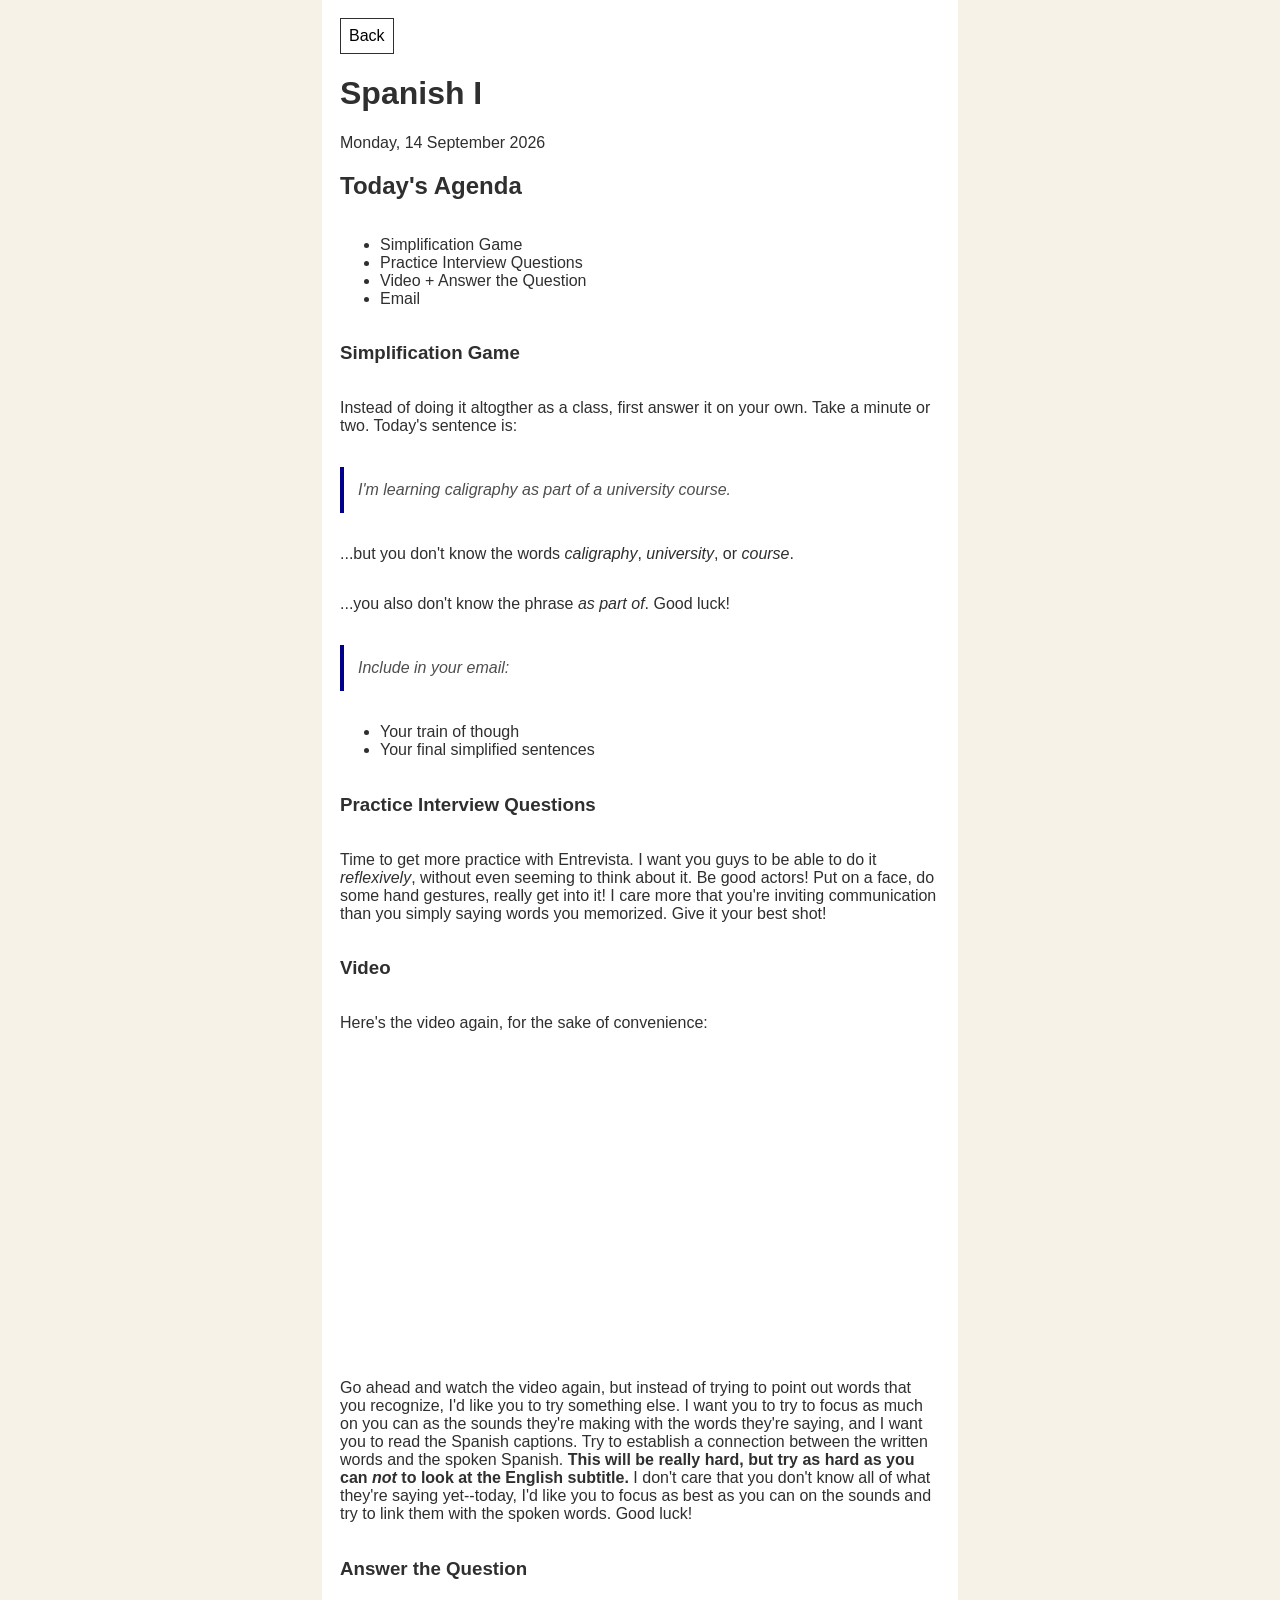
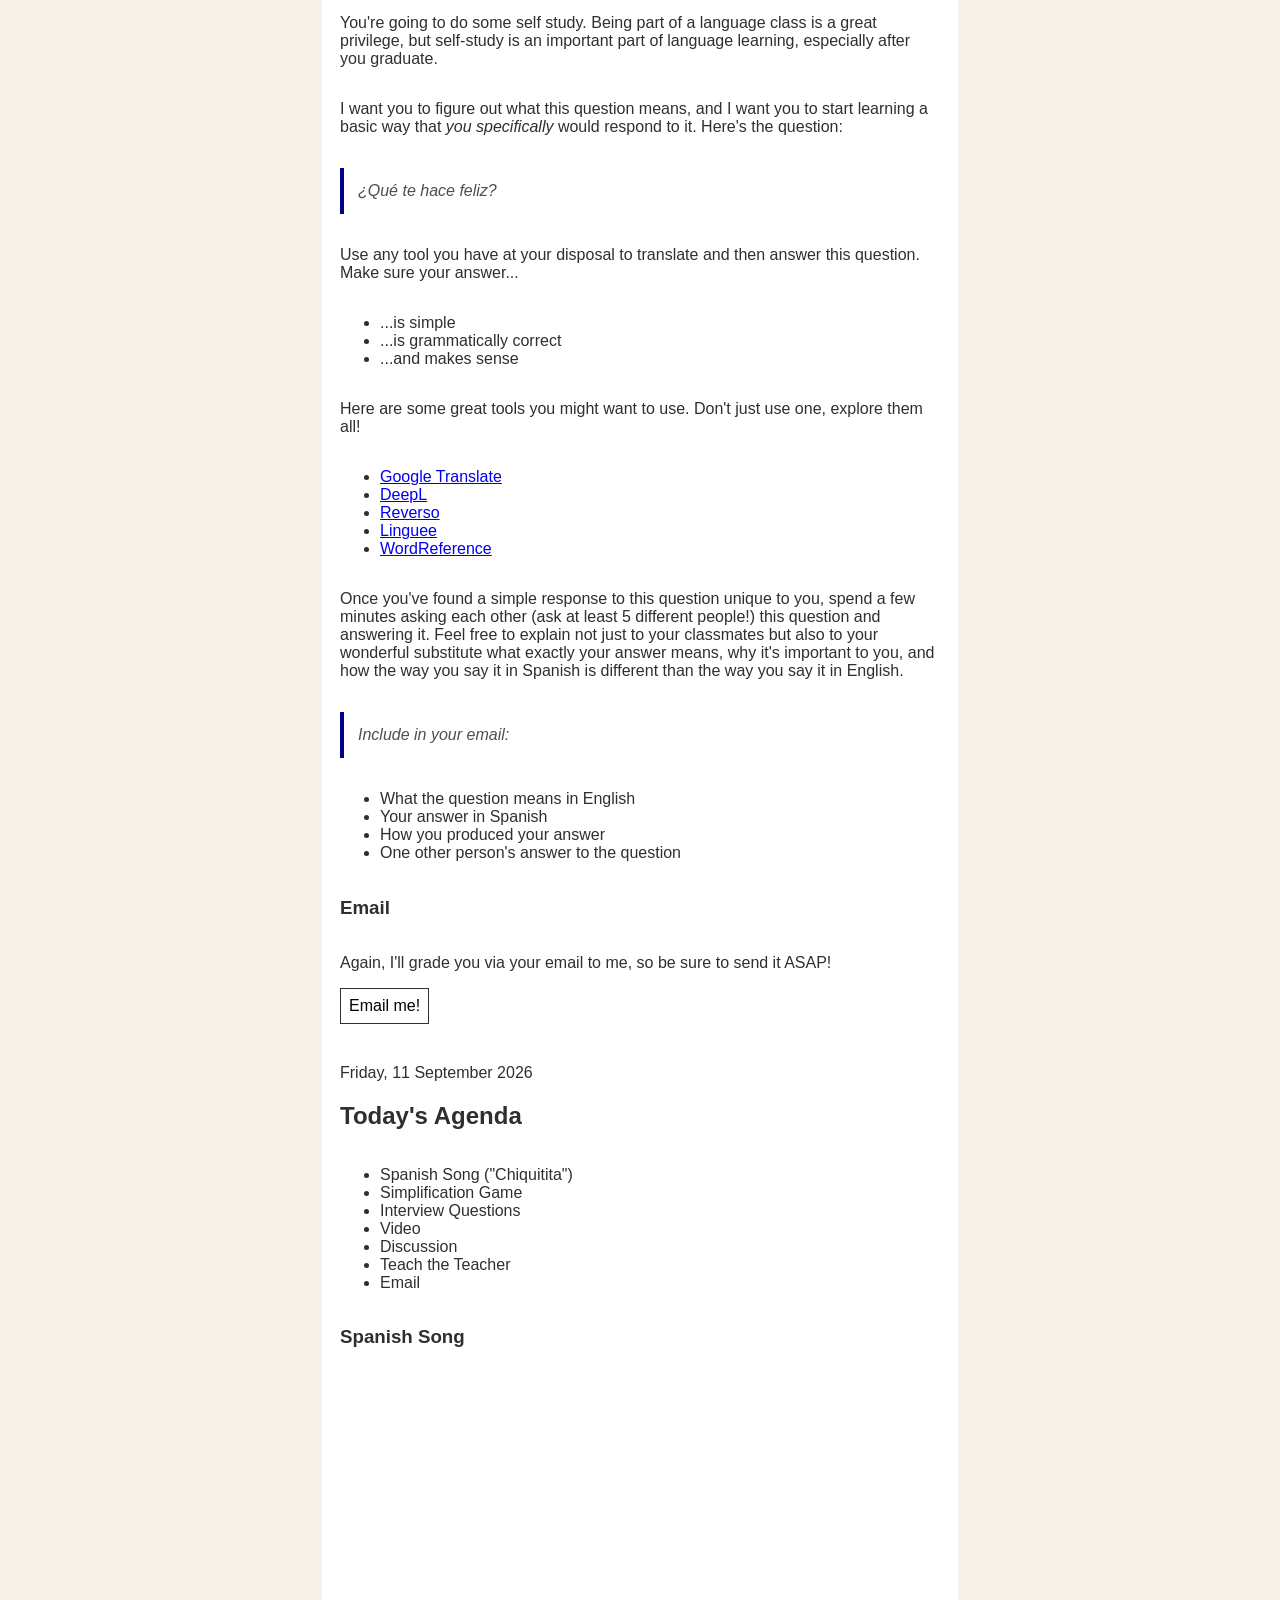
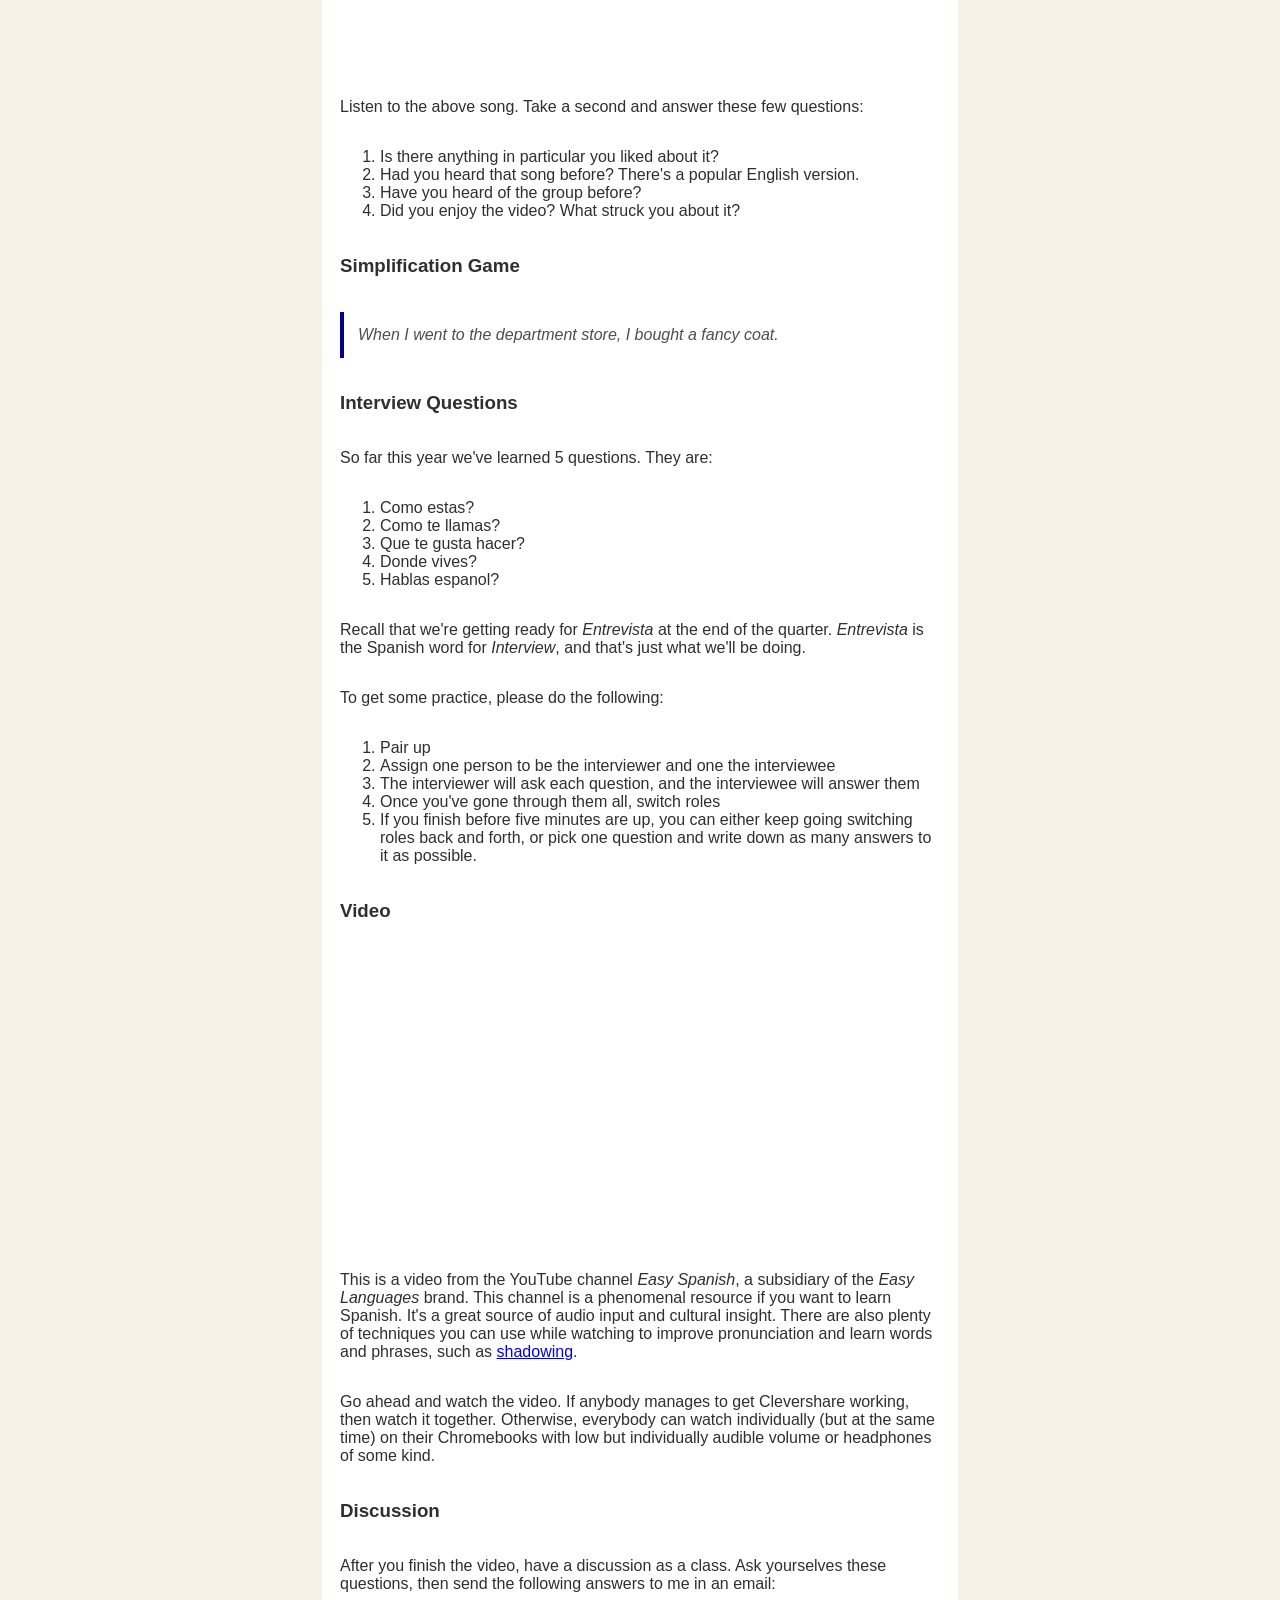
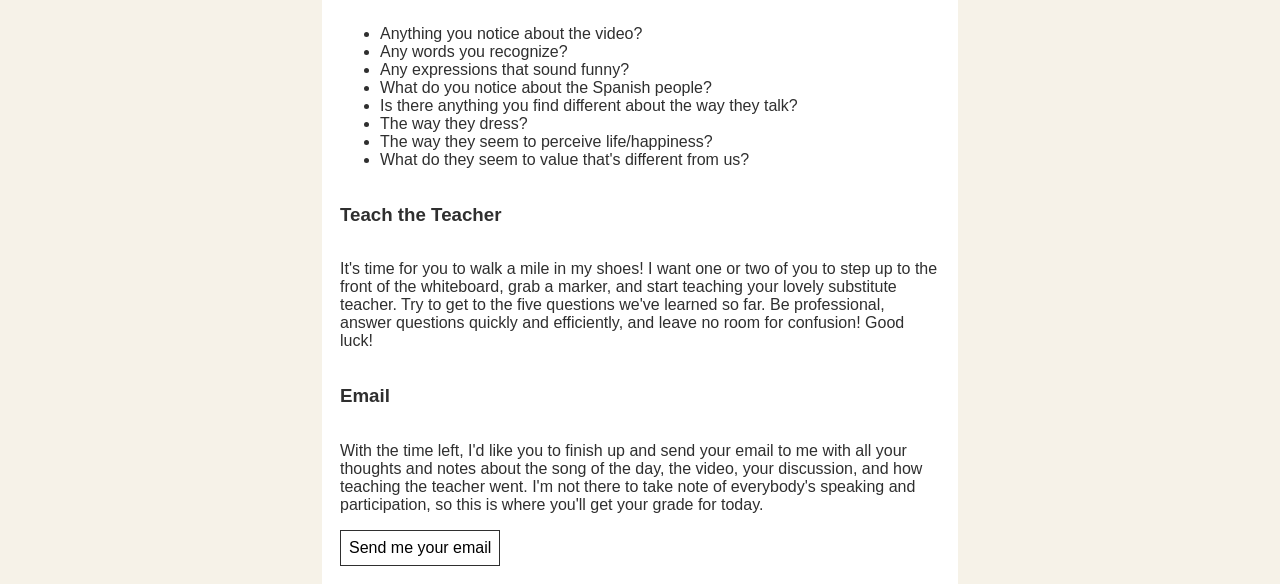
==== spanish_1.html @ e341165f "Removed song" ====
<!DOCTYPE html>
<html lang="en">
  <head>
    <meta charset="utf-8" />
    <meta name="viewport" content="width=device-width, initial-scale=1.0" />
    <title>Mr Lagaras's Spanish 1 Class</title>
    <link rel="stylesheet" href="styles.css" />
  </head>
  <body>
    <div class="content">
      <a class="button" href="index.html">Back</a>
      <h1>Spanish I</h1>

      <span>Monday, 14 September 2026</span>
      <h2>Today's Agenda</h2>
      <ul>
        <li>Simplification Game</li>
        <li>Practice Interview Questions</li>
        <li>Video + Answer the Question</li>
        <li>Email</li>
      </ul>
      <h3>Simplification Game</h3>
      <p>Instead of doing it altogther as a class, first answer it on your own. Take a minute or two. Today's sentence is:</p>
      <p class="quote">I'm learning caligraphy as part of a university course.</p>
      <p>...but you don't know the words <i>caligraphy</i>, <i>university</i>, or <i>course</i>.</p>
      <p>...you also don't know the phrase <i>as part of</i>. Good luck!</p>
      <p class="quote">Include in your email:</p>
      <ul>
        <li>Your train of though</li>
        <li>Your final simplified sentences</li>
      </ul>
      <h3>Practice Interview Questions</h3>
      <p>Time to get more practice with Entrevista. I want you guys to be able to do it <i>reflexively</i>, without even seeming to think about it. Be good actors! Put on a face, do some hand gestures, really get into it! I care more that you're inviting communication than you simply saying words you memorized. Give it your best shot!</p>
      <h3>Video</h3>
      <p>Here's the video again, for the sake of convenience:</p>
      <iframe width="560" height="315" src="https://www.youtube.com/embed/J8Bh7D7YXAc?si=rHsjUtmy0g9tWBfe" title="YouTube video player" frameborder="0" allow="accelerometer; autoplay; clipboard-write; encrypted-media; gyroscope; picture-in-picture; web-share" referrerpolicy="strict-origin-when-cross-origin" allowfullscreen></iframe>
      <p>Go ahead and watch the video again, but instead of trying to point out words that you recognize, I'd like you to try something else. I want you to try to focus as much on you can as the sounds they're making with the words they're saying, and I want you to read the Spanish captions. Try to establish a connection between the written words and the spoken Spanish. <b>This will be really hard, but try as hard as you can <i>not</i> to look at the English subtitle.</b> I don't care that you don't know all of what they're saying yet--today, I'd like you to focus as best as you can on the sounds and try to link them with the spoken words. Good luck!</p>
      <h3>Answer the Question</h3>
      <p>You're going to do some self study. Being part of a language class is a great privilege, but self-study is an important part of language learning, especially after you graduate.</p>
      <p>I want you to figure out what this question means, and I want you to start learning a basic way that <i>you specifically</i> would respond to it. Here's the question:</p>
      <p class="quote">¿Qué te hace feliz?</p>
      <p>Use any tool you have at your disposal to translate and then answer this question. Make sure your answer...</p>
      <ul>
        <li>...is simple</li>
        <li>...is grammatically correct</li>
        <li>...and makes sense</li>
      </ul>
      <p>Here are some great tools you might want to use. Don't just use one, explore them all!</p>
      <ul>
        <li><a href="https://translate.google.com/?sl=en&tl=es&op=translate">Google Translate</a></li>
        <li><a href="www.deepl.com/en/translator">DeepL</a></li>
        <li><a href="https://context.reverso.net/translation/english-spanish/">Reverso</a></li>
        <li><a href="https://www.linguee.com/english-spanish">Linguee</a></li>
        <li><a href="https://www.wordreference.com/">WordReference</a></li>
      </ul>
      <p>Once you've found a simple response to this question unique to you, spend a few minutes asking each other (ask at least 5 different people!) this question and answering it. Feel free to explain not just to your classmates but also to your wonderful substitute what exactly your answer means, why it's important to you, and how the way you say it in Spanish is different than the way you say it in English.</p>
      <p class="quote">Include in your email:</p>
      <ul>
        <li>What the question means in English</li>
        <li>Your answer in Spanish</li>
        <li>How you produced your answer</li>
        <li>One other person's answer to the question</li>
      </ul>
      <h3>Email</h3>
      <p>Again, I'll grade you via your email to me, so be sure to send it ASAP!</p>
      <a class="button" href="mailto:mitchell.lagaras@championlocal.org">Email me!</a>
      <div class="break"></div>

      <span>Friday, 11 September 2026</span>
      <h2>Today's Agenda</h2>
      <ul>
        <li>Spanish Song ("Chiquitita")</li>
        <li>Simplification Game</li>
        <li>Interview Questions</li>
        <li>Video</li>
        <li>Discussion</li>
        <li>Teach the Teacher</li>
        <li>Email</li>
      </ul>
      <h3>Spanish Song</h3>
      <iframe width="560" height="315" src="https://www.youtube.com/embed/Z4oTvuow9cc?si=ydHPVbrHJyR_i9xd" title="YouTube video player" frameborder="0" allow="accelerometer; autoplay; clipboard-write; encrypted-media; gyroscope; picture-in-picture; web-share" referrerpolicy="strict-origin-when-cross-origin" allowfullscreen></iframe>
      <p>Listen to the above song. Take a second and answer these few questions:</p>
      <ol>
        <li>Is there anything in particular you liked about it?</li>
        <li>Had you heard that song before? There's a popular English version.</li>
        <li>Have you heard of the group before?</li>
        <li>Did you enjoy the video? What struck you about it?</li>
      </ol>
      <h3>Simplification Game</h3>
      <p class="quote">When I went to the department store, I bought a fancy coat.</p>
      <h3>Interview Questions</h3>
      <p>So far this year we've learned 5 questions. They are:</p>
      <ol>
        <li>Como estas?</li>
        <li>Como te llamas?</li>
        <li>Que te gusta hacer?</li>
        <li>Donde vives?</li>
        <li>Hablas espanol?</li>
      </ol>
      <p>Recall that we're getting ready for <i>Entrevista</i> at the end of the quarter. <i>Entrevista</i> is the Spanish word for <i>Interview</i>, and that's just what we'll be doing.</p>
      <p>To get some practice, please do the following:</p>
      <ol>
        <li>Pair up</li>
        <li>Assign one person to be the interviewer and one the interviewee</li>
        <li>The interviewer will ask each question, and the interviewee will answer them</li>
        <li>Once you've gone through them all, switch roles</li>
        <li>If you finish before five minutes are up, you can either keep going switching roles back and forth, or pick one question and write down as many answers to it as possible.</li>
      </ol>
      <h3>Video</h3>
      <iframe width="560" height="315" src="https://www.youtube.com/embed/J8Bh7D7YXAc?si=rHsjUtmy0g9tWBfe" title="YouTube video player" frameborder="0" allow="accelerometer; autoplay; clipboard-write; encrypted-media; gyroscope; picture-in-picture; web-share" referrerpolicy="strict-origin-when-cross-origin" allowfullscreen></iframe>
      <p>This is a video from the YouTube channel <i>Easy Spanish</i>, a subsidiary of the <i>Easy Languages</i> brand. This channel is a phenomenal resource if you want to learn Spanish. It's a great source of audio input and cultural insight. There are also plenty of techniques you can use while watching to improve pronunciation and learn words and phrases, such as <a href="https://www.fluentu.com/blog/learn/language-shadowing/" target="_blank">shadowing</a>.</p>
      <p>Go ahead and watch the video. If anybody manages to get Clevershare working, then watch it together. Otherwise, everybody can watch individually (but at the same time) on their Chromebooks with low but individually audible volume or headphones of some kind.</p>
      <h3>Discussion</h3>
      <p>After you finish the video, have a discussion as a class. Ask yourselves these questions, then send the following answers to me in an email:</p>
      <ul>
        <li>Anything you notice about the video?</li>
        <li>Any words you recognize?</li>
        <li>Any expressions that sound funny?</li>
        <li>What do you notice about the Spanish people?</li>
        <li>Is there anything you find different about the way they talk?</li>
        <li>The way they dress?</li>
        <li>The way they seem to perceive life/happiness?</li>
        <li>What do they seem to value that's different from us?</li>
      </ul>
      <h3>Teach the Teacher</h3>
      <p>It's time for you to walk a mile in my shoes! I want one or two of you to step up to the front of the whiteboard, grab a marker, and start teaching your lovely substitute teacher. Try to get to the five questions we've learned so far. Be professional, answer questions quickly and efficiently, and leave no room for confusion! Good luck!</p>
      <h3>Email</h3>
      <p>With the time left, I'd like you to finish up and send your email to me with all your thoughts and notes about the song of the day, the video, your discussion, and how teaching the teacher went. I'm not there to take note of everybody's speaking and participation, so this is where you'll get your grade for today.</p>
      <a class="button" href="mailto:mitchell.lagaras@championlocal.org">Send me your email</a>
    </div>
  </body>
</html>
---- styles.css ----
body, html {
  margin: 0;
  padding: 0;
  font-family: sans-serif;
  color: #2f2f2f;
  background-color: #f6f2e8;
}

.content {
  display: flex;
  flex-direction: column;
  justify-content: center;
  margin: auto;
  padding: 18px;
  width: 600px;
  background-color: white;
}

.button {
  border: 1px solid #2f2f2f;  
  width: fit-content;
  padding: 8px;
  color: black;
  text-decoration: none;
  transition: background-color 0.5s, color 0.5s;
}

.button:hover {
  background-color: #2f2f2f;  
  color: white;
}

.row-of-buttons {
  display: flex;
  flex-direction: row;
  justify-content: space-evenly;
}

.quote {
  padding: 14px;
  border-left: 4px solid darkblue;
  color: #4e4e4e;
  font-style: italic;
}

.break {
  height: 40px;
}

@media screen and (max-width: 800px) {
  .content {
    width: 100vw;
  }
}
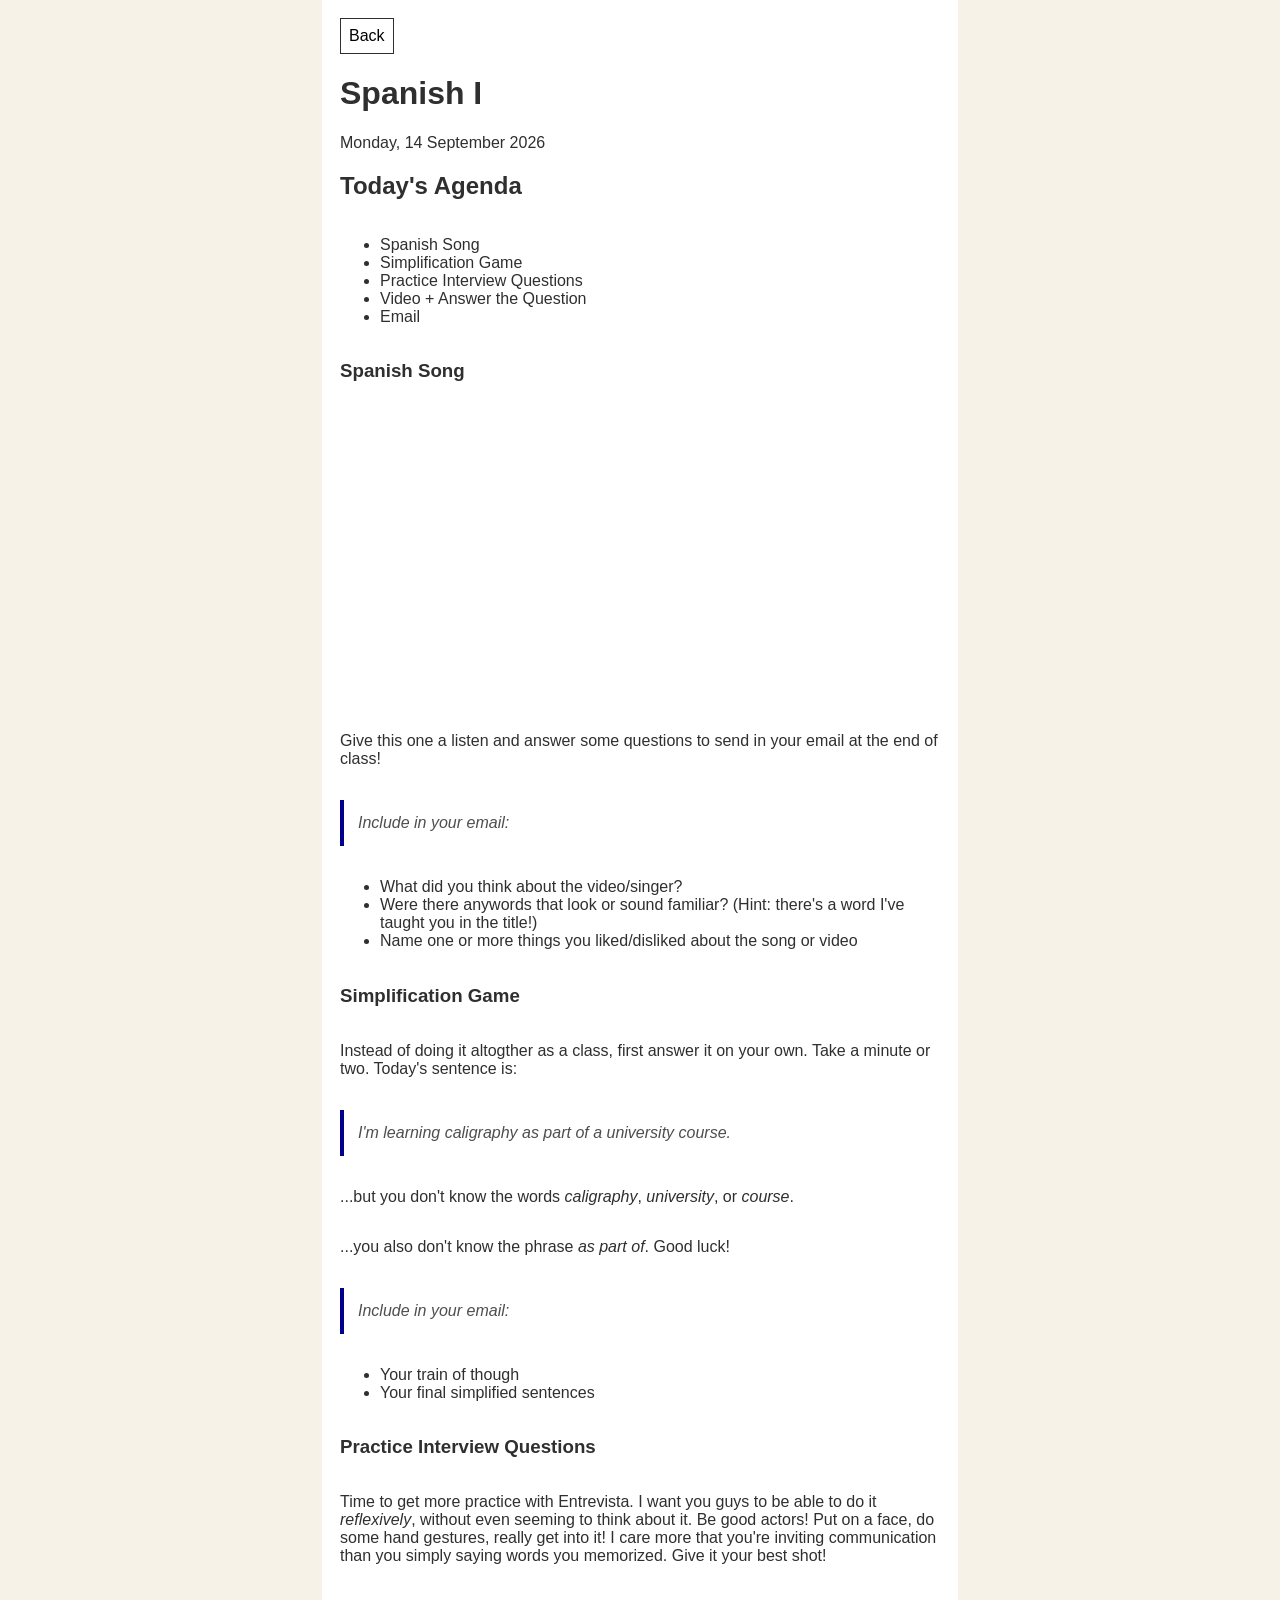
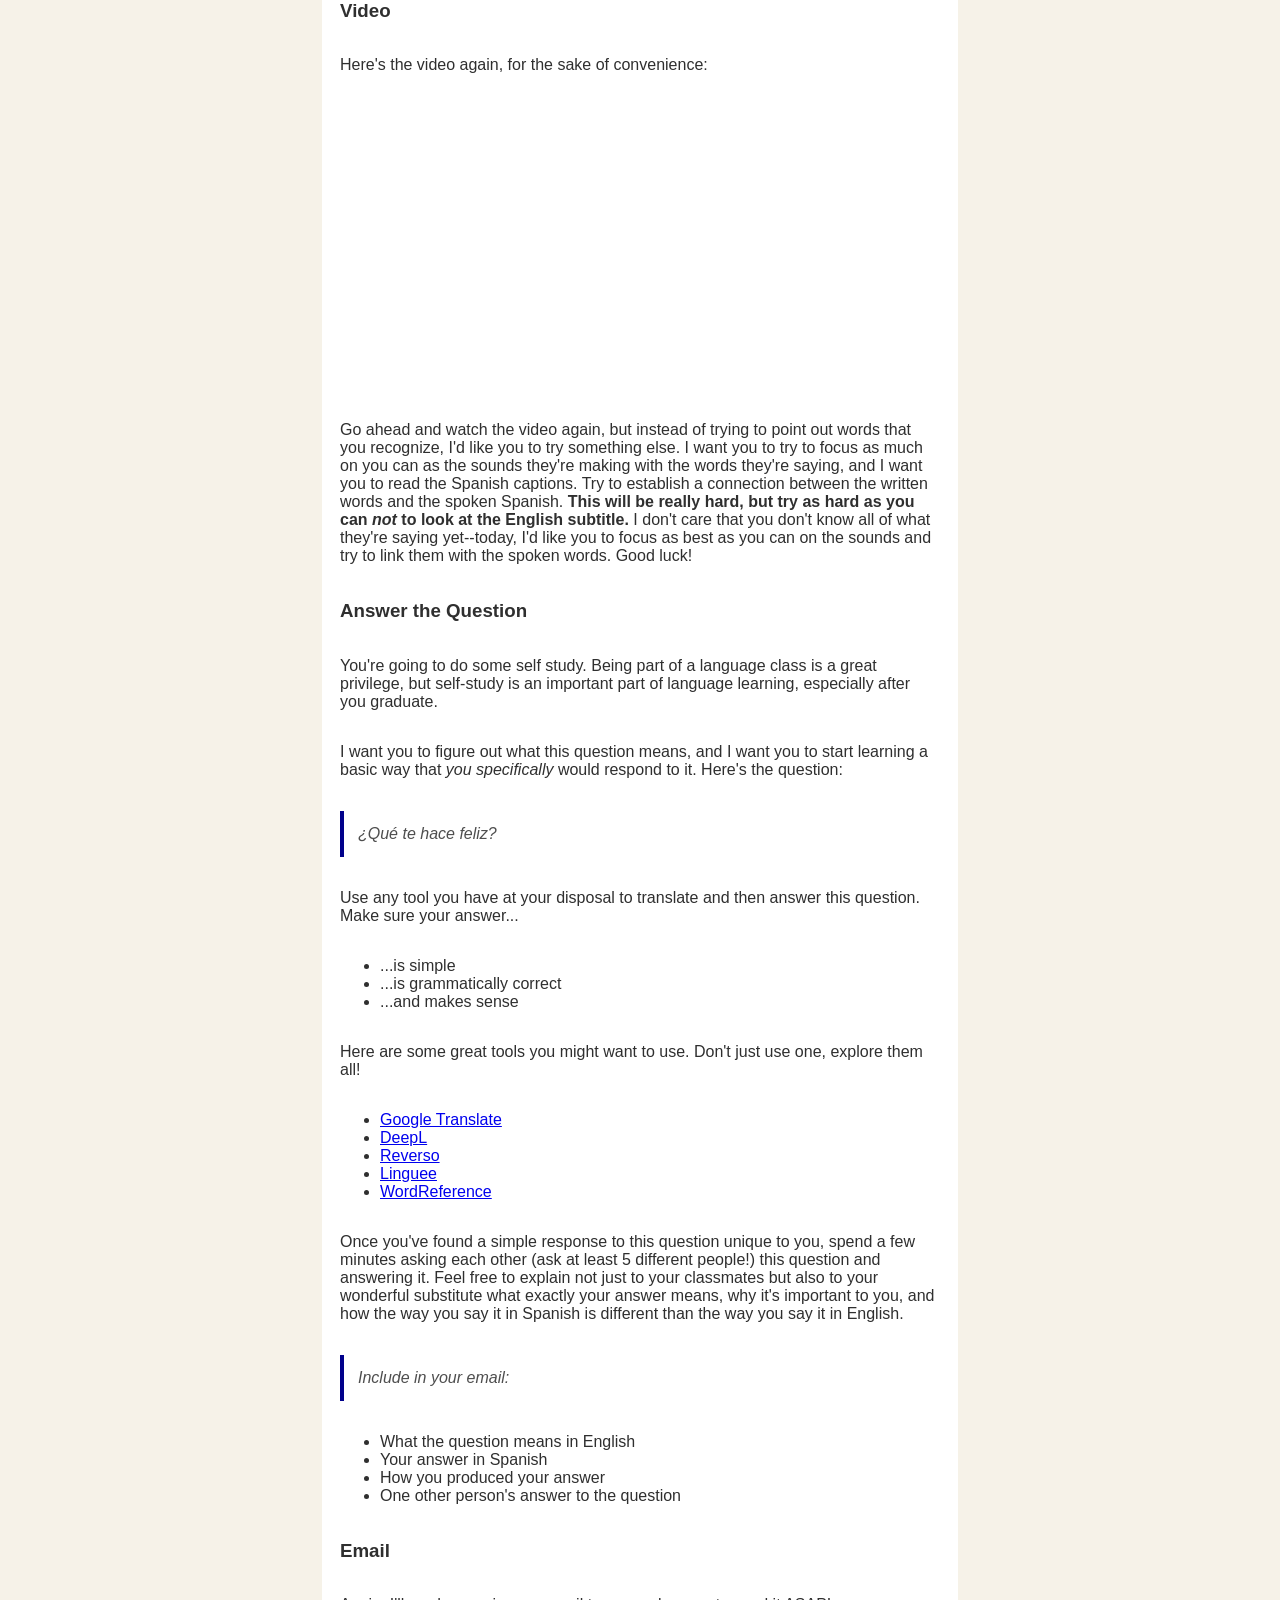
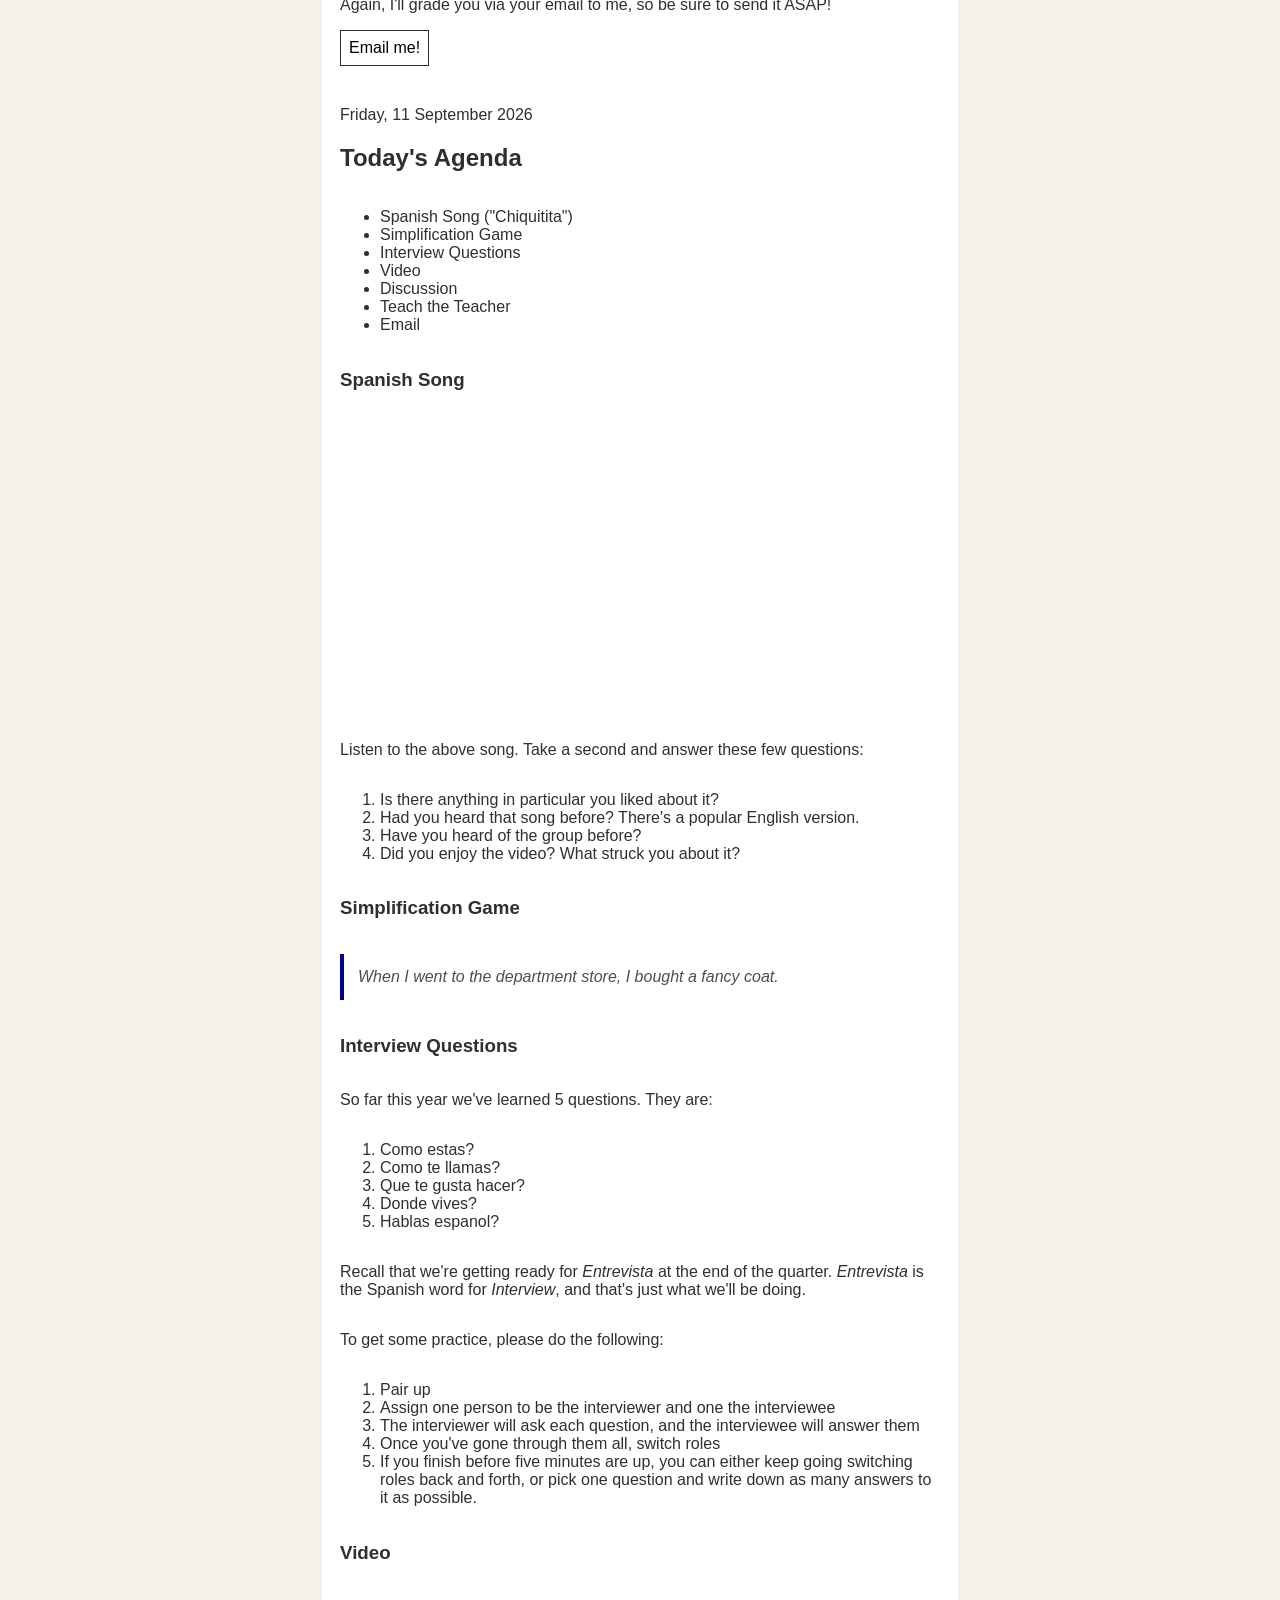
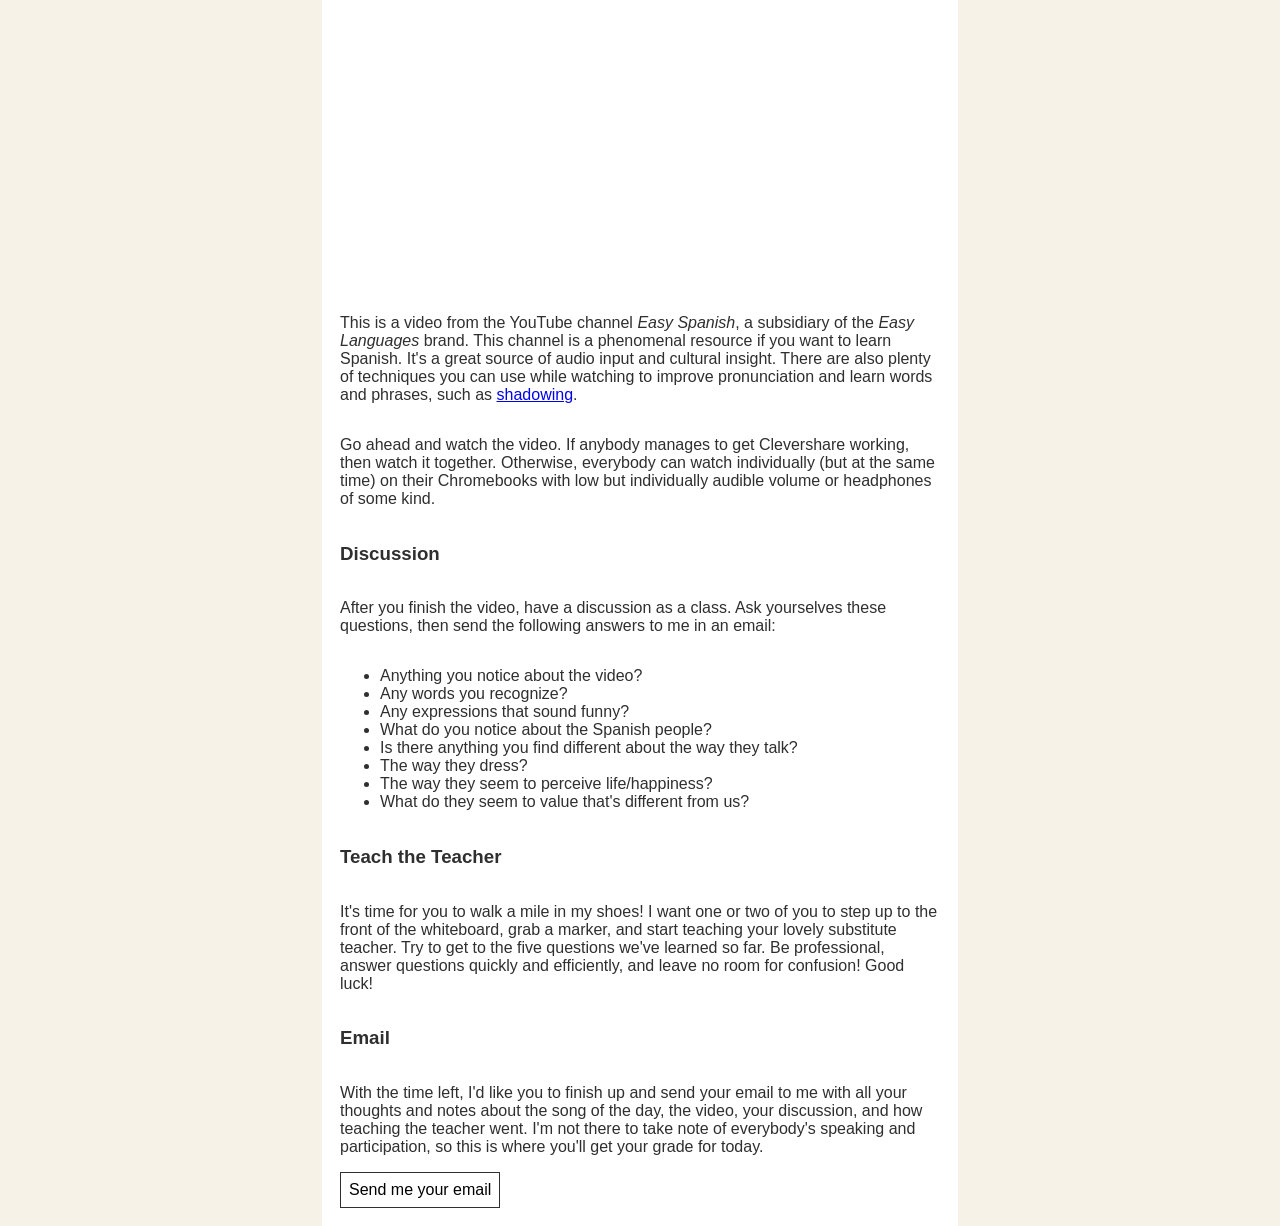
==== commit 7889156c: "replaced song" ====
--- a/spanish_1.html
+++ b/spanish_1.html
@@ -14,10 +14,20 @@
       <span>Monday, 14 September 2026</span>
       <h2>Today's Agenda</h2>
       <ul>
+        <li>Spanish Song</li>
         <li>Simplification Game</li>
         <li>Practice Interview Questions</li>
         <li>Video + Answer the Question</li>
         <li>Email</li>
+      </ul>
+      <h3>Spanish Song</h3>
+      <iframe width="560" height="315" src="https://www.youtube.com/embed/8uhbmAhXrJY?si=eKf7vnjFeuHofnWX" title="YouTube video player" frameborder="0" allow="accelerometer; autoplay; clipboard-write; encrypted-media; gyroscope; picture-in-picture; web-share" referrerpolicy="strict-origin-when-cross-origin" allowfullscreen></iframe>
+      <p>Give this one a listen and answer some questions to send in your email at the end of class!</p>
+      <p class="quote">Include in your email:</p>
+      <ul>
+        <li>What did you think about the video/singer?</li>
+        <li>Were there anywords that look or sound familiar? (Hint: there's a word I've taught you in the title!)</li>
+        <li>Name one or more things you liked/disliked about the song or video</li>
       </ul>
       <h3>Simplification Game</h3>
       <p>Instead of doing it altogther as a class, first answer it on your own. Take a minute or two. Today's sentence is:</p>
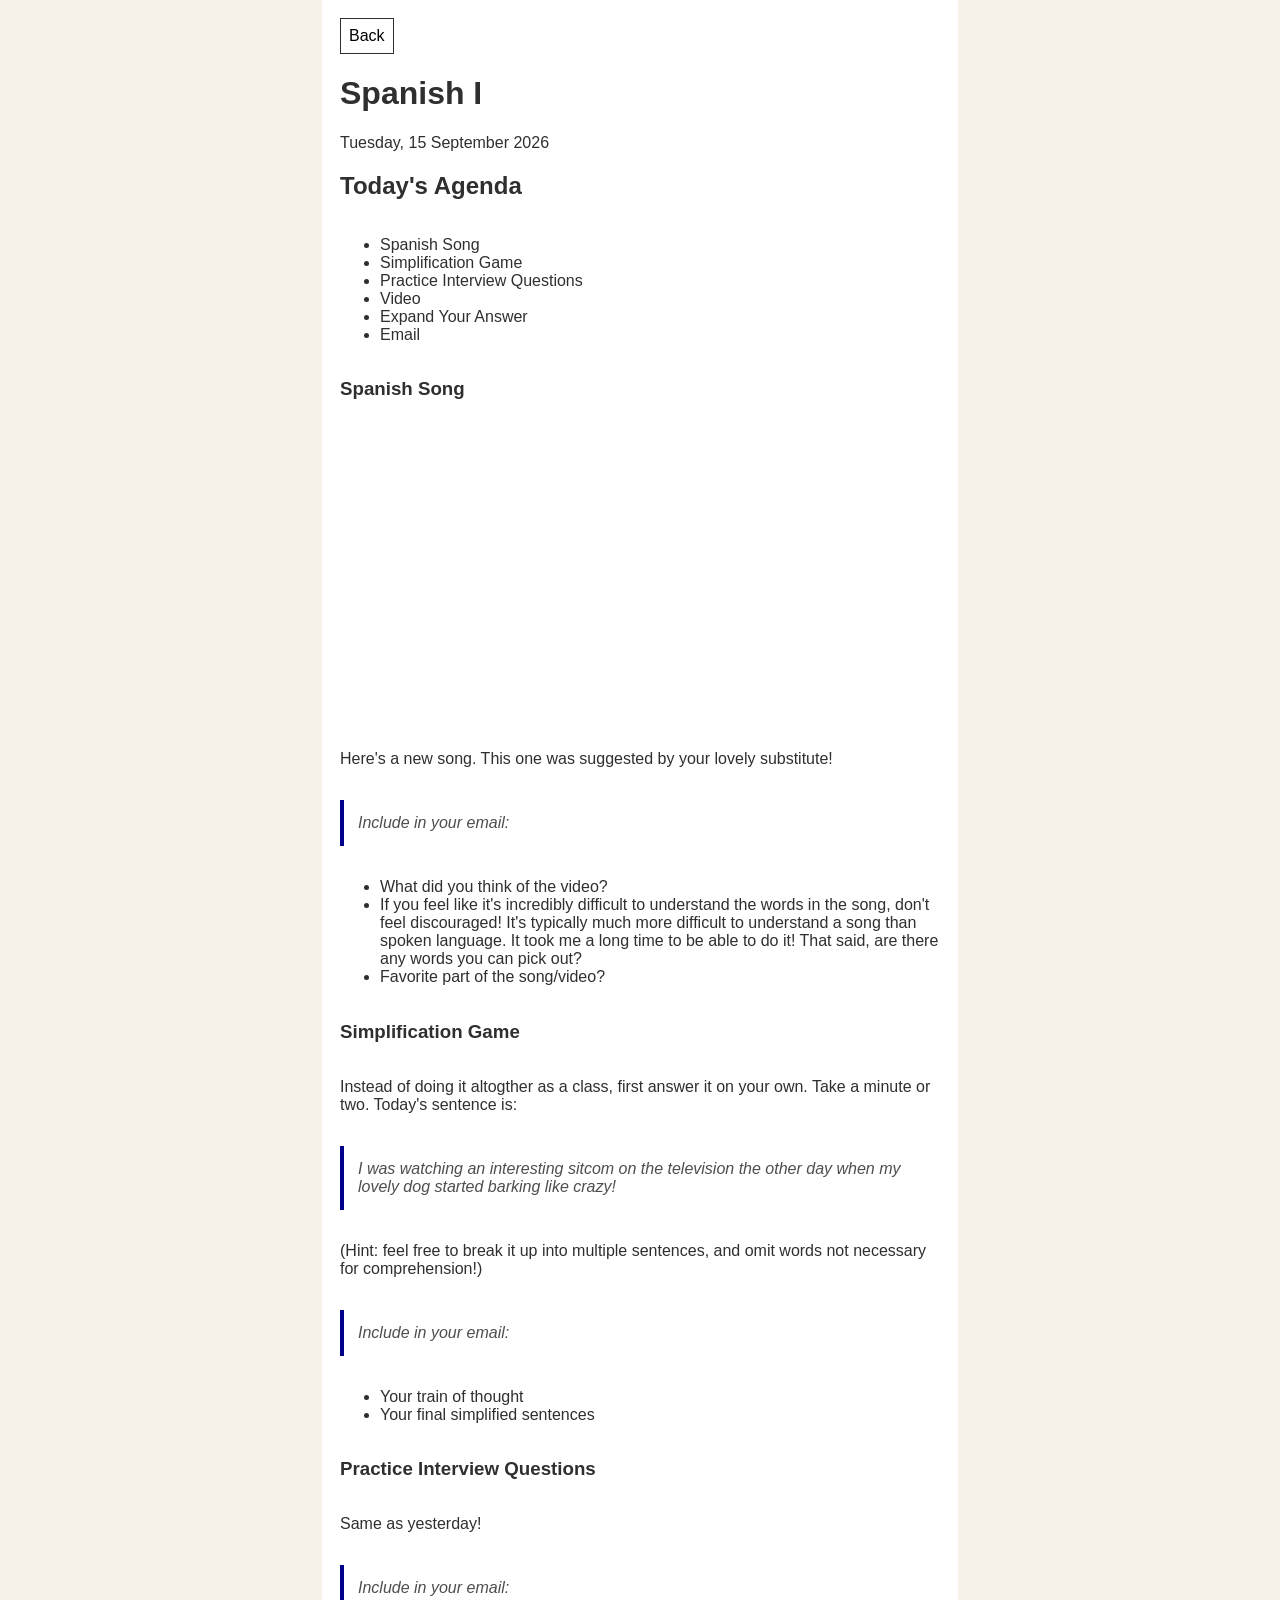
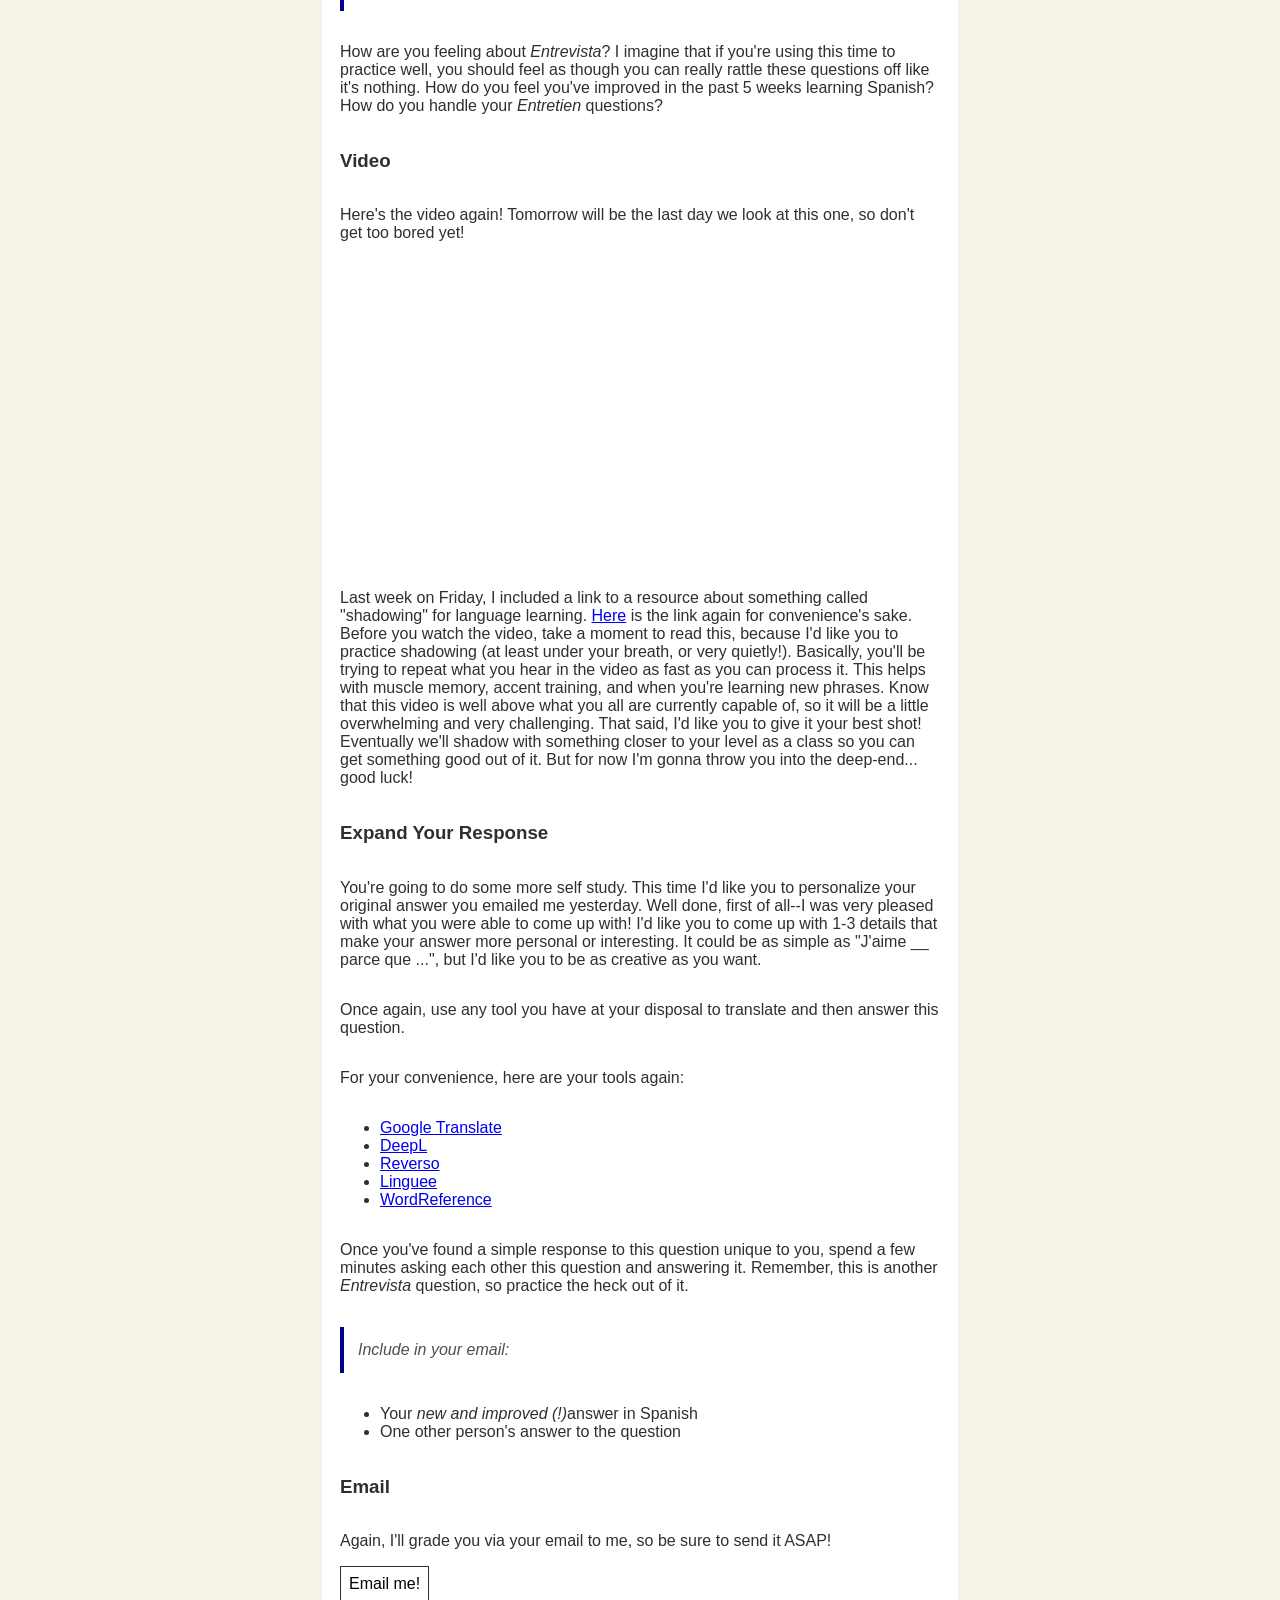
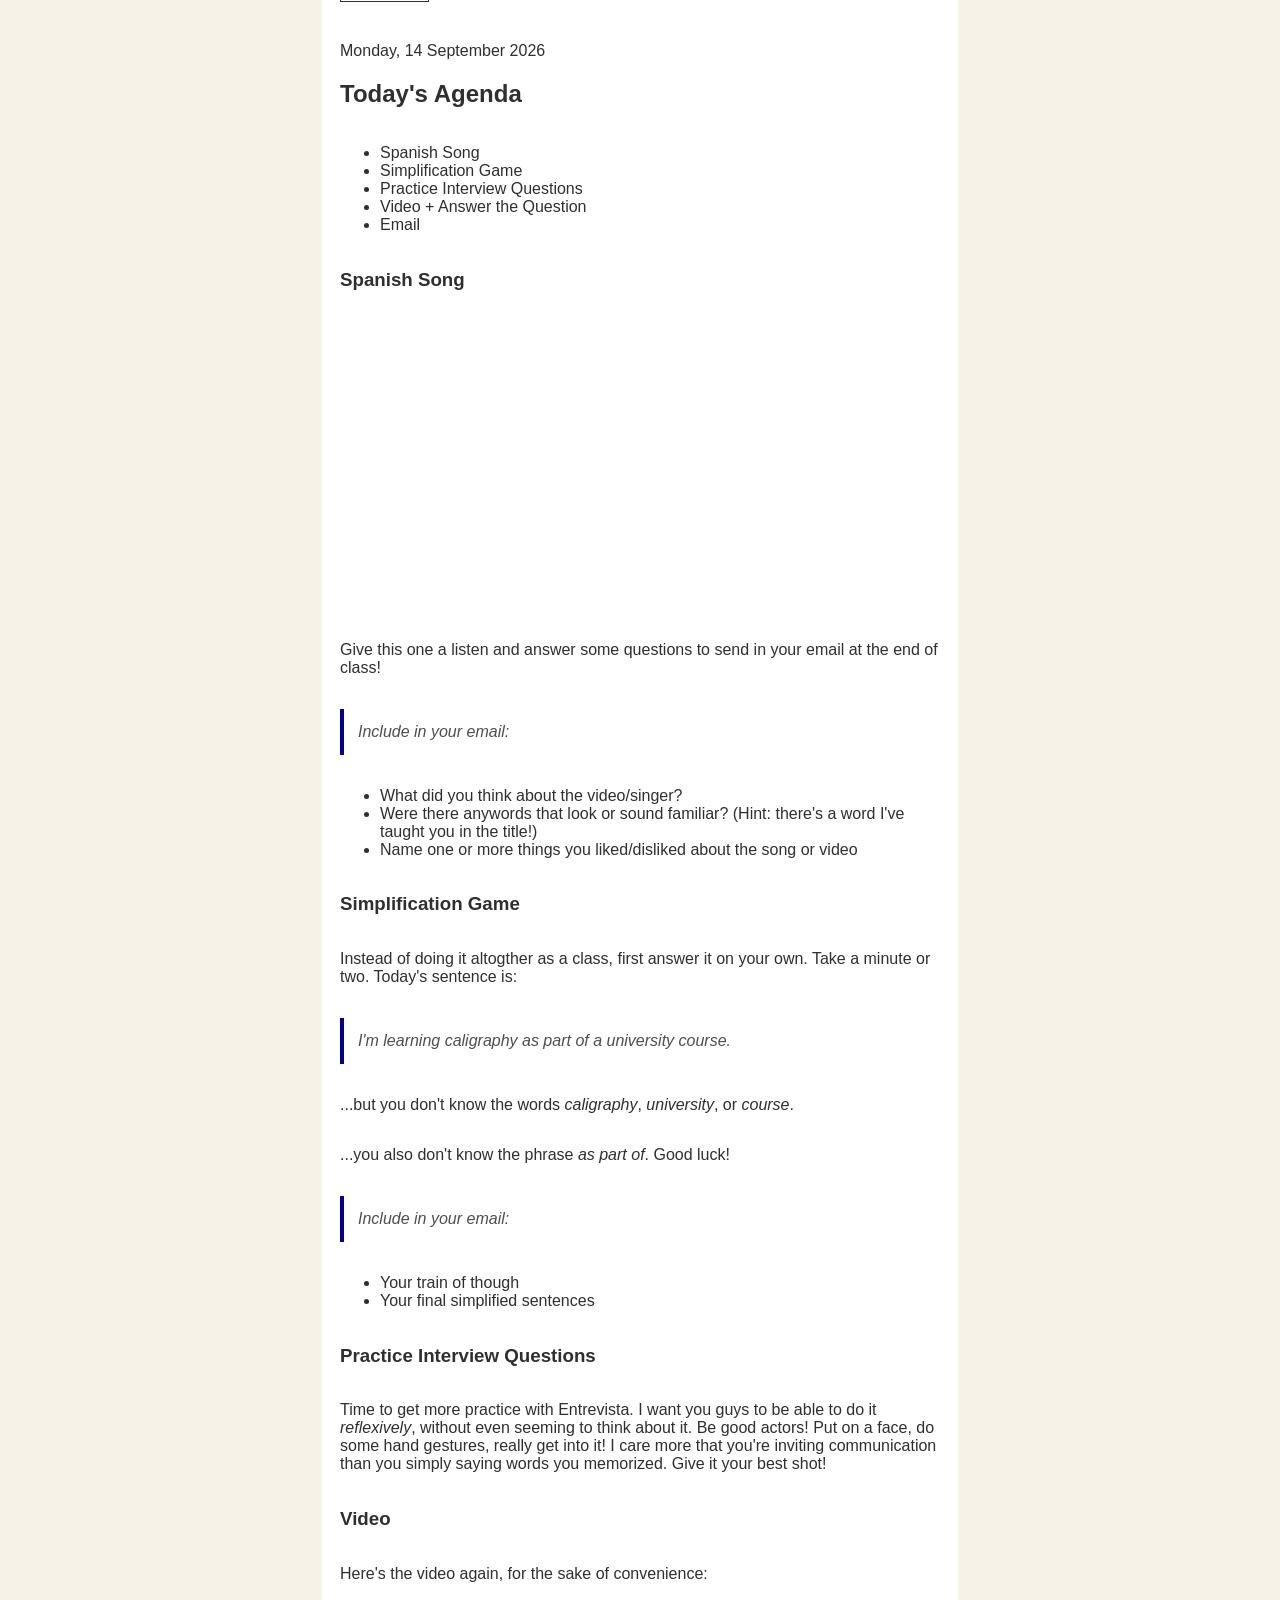
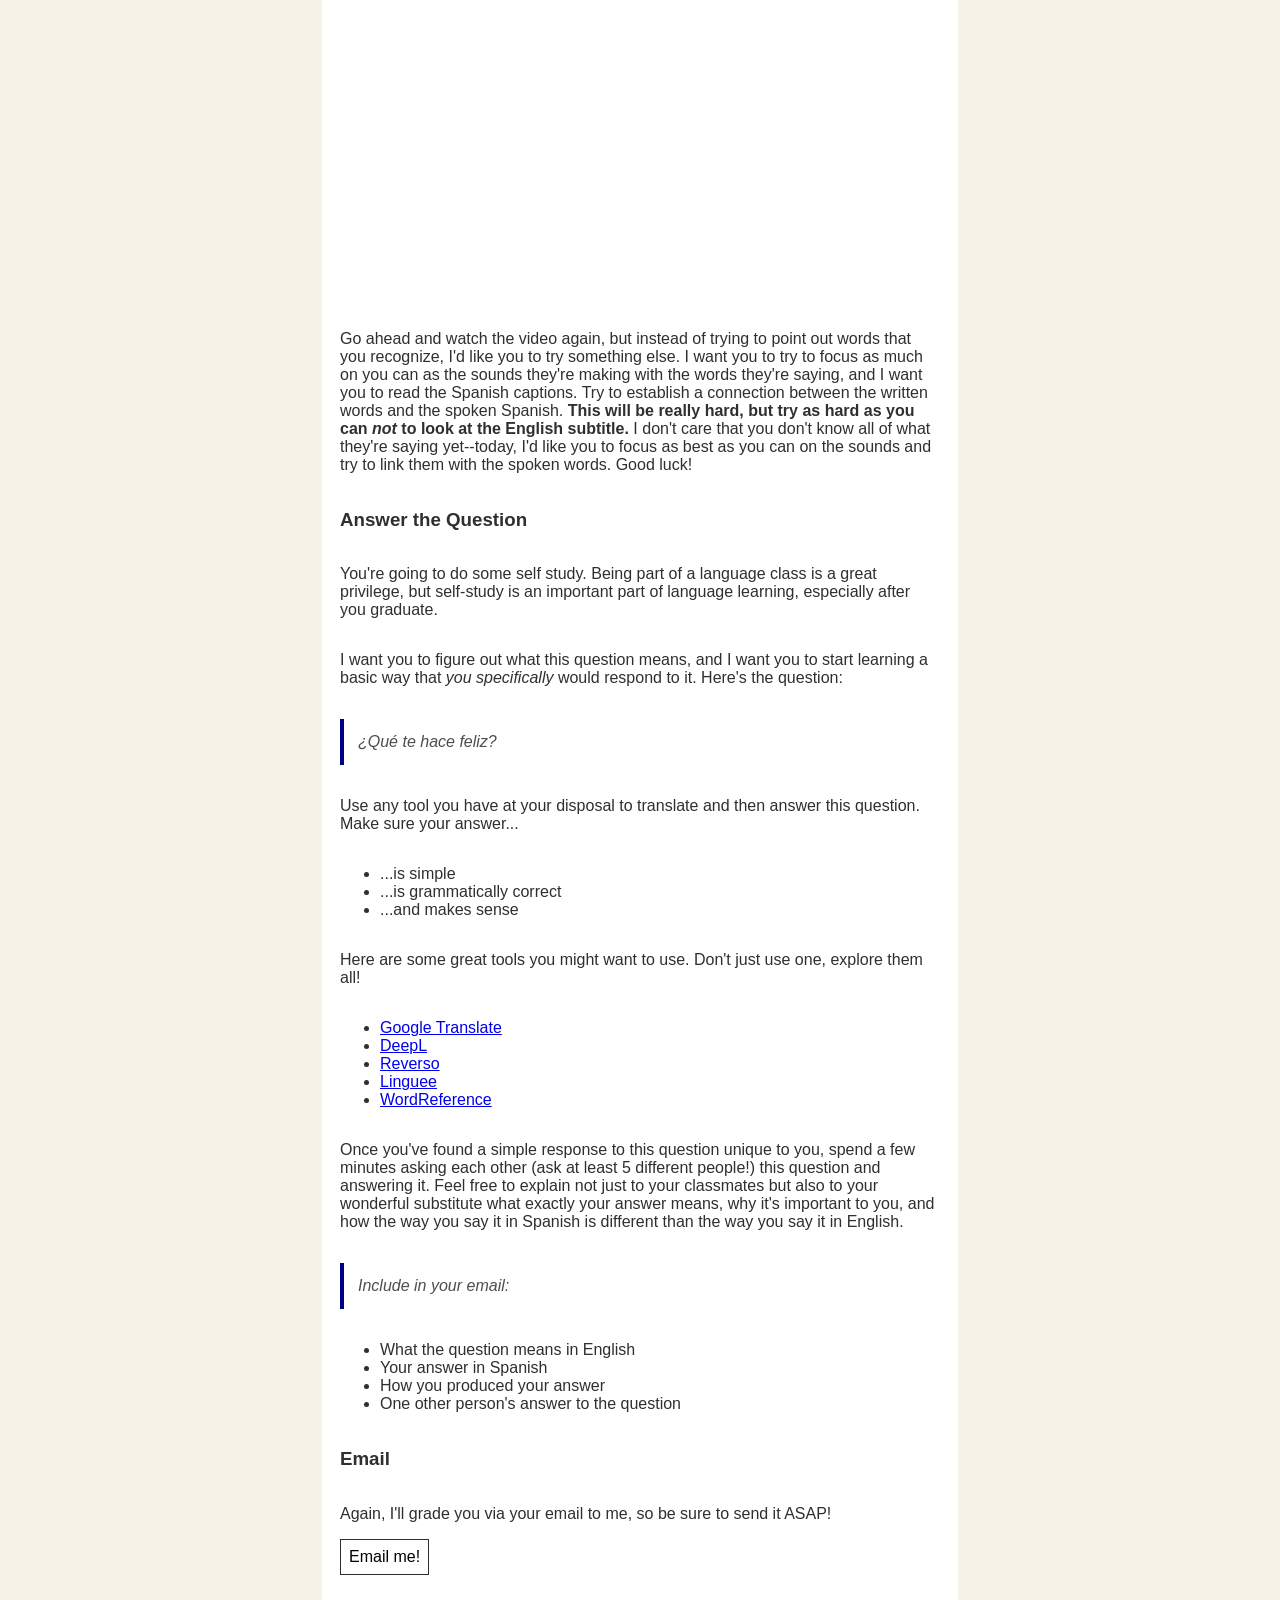
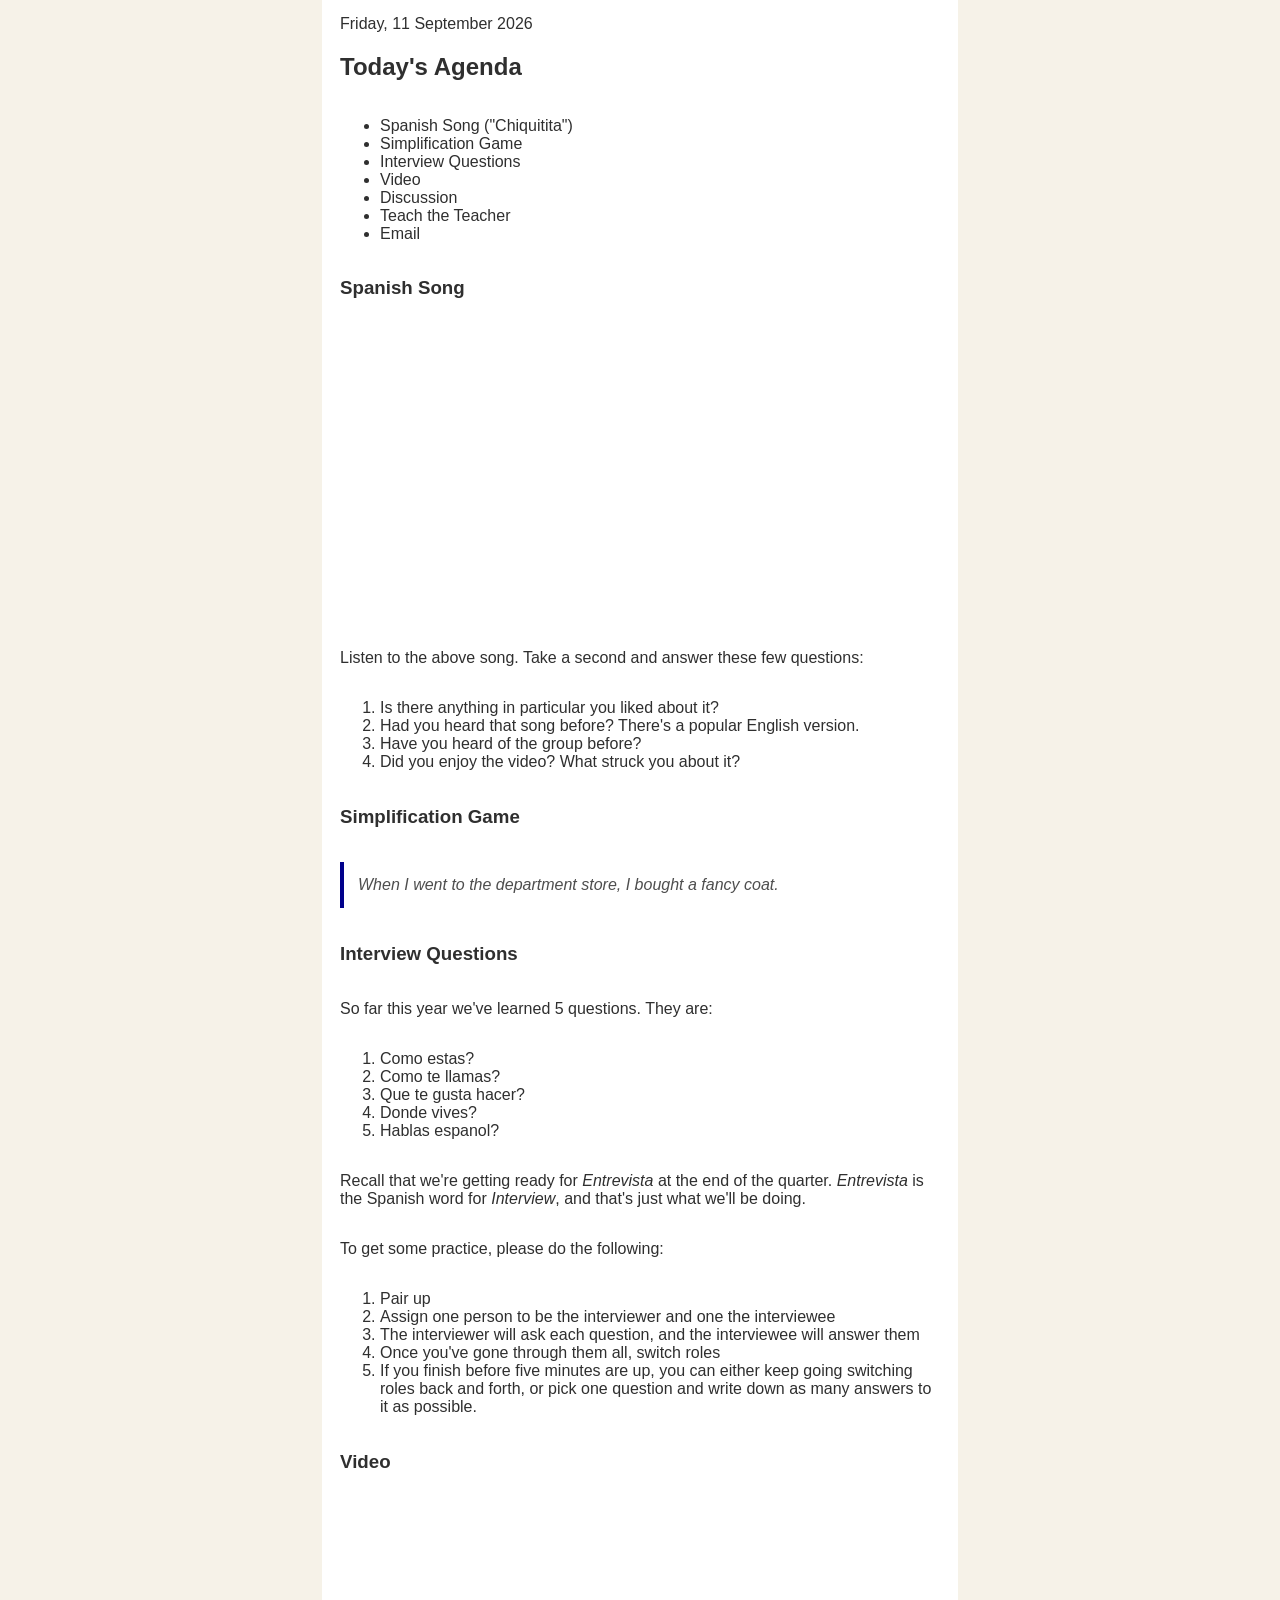
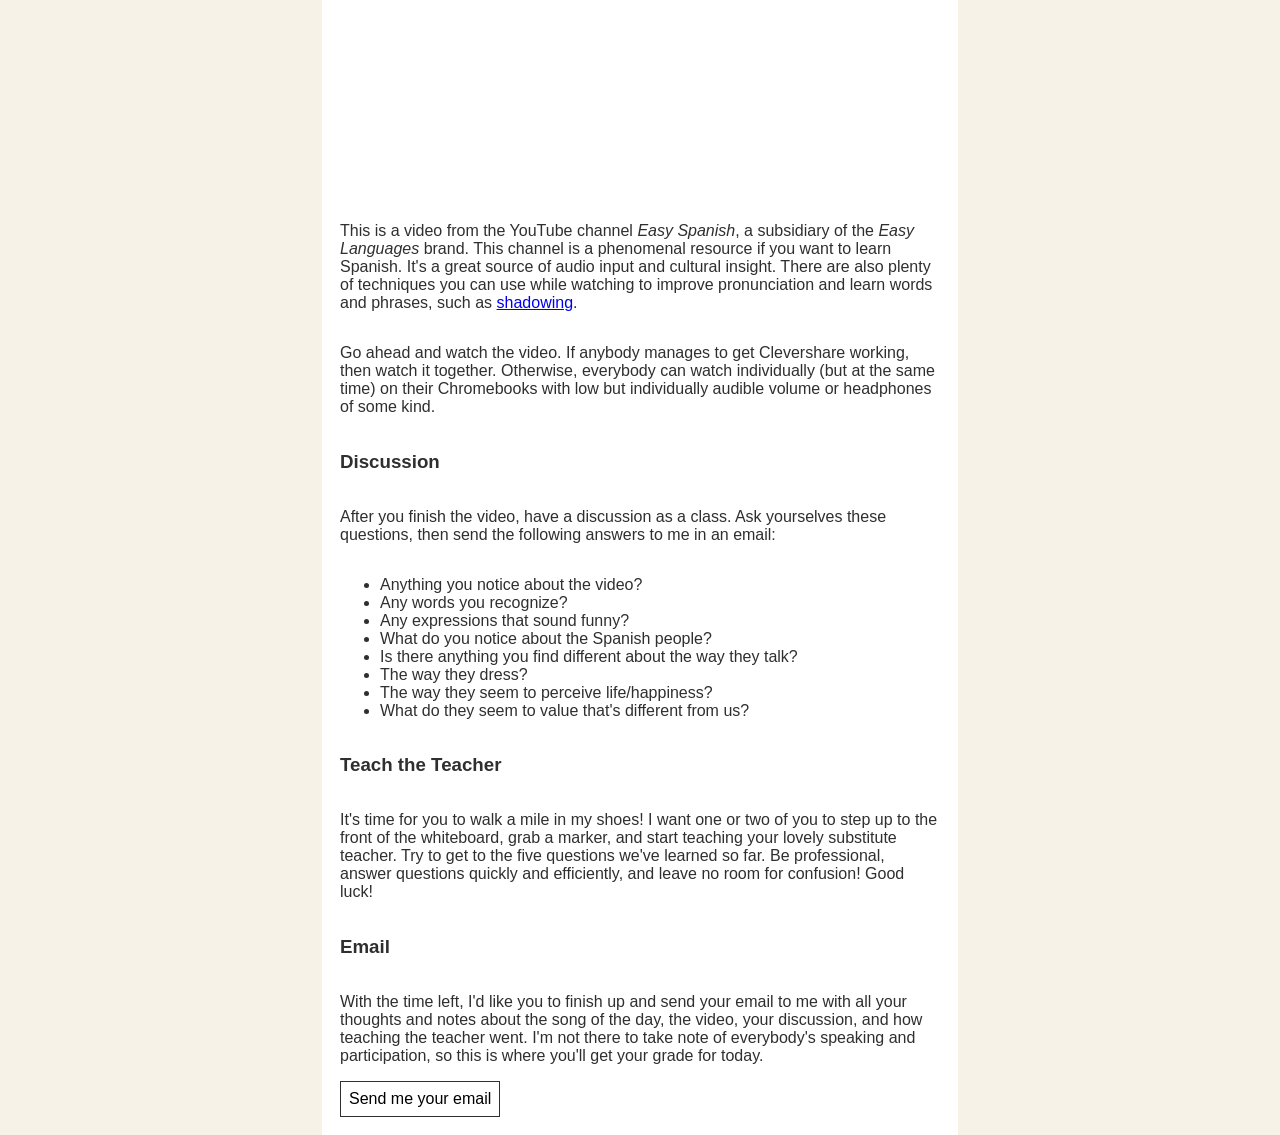
==== commit 80c0b455: "updated for 15 sept 2026" ====
--- a/spanish_1.html
+++ b/spanish_1.html
@@ -10,6 +10,65 @@
     <div class="content">
       <a class="button" href="index.html">Back</a>
       <h1>Spanish I</h1>
+
+      <span>Tuesday, 15 September 2026</span>
+      <h2>Today's Agenda</h2>
+      <ul>
+        <li>Spanish Song</li>
+        <li>Simplification Game</li>
+        <li>Practice Interview Questions</li>
+        <li>Video</li>
+        <li>Expand Your Answer</li>
+        <li>Email</li>
+      </ul>
+      <h3>Spanish Song</h3>
+      <iframe width="560" height="315" src="https://www.youtube.com/embed/K3S96fUGrEY?si=CDzXF0maQVkqmkSH" title="YouTube video player" frameborder="0" allow="accelerometer; autoplay; clipboard-write; encrypted-media; gyroscope; picture-in-picture; web-share" referrerpolicy="strict-origin-when-cross-origin" allowfullscreen></iframe>
+      <p>Here's a new song. This one was suggested by your lovely substitute!</p>
+      <p class="quote">Include in your email:</p>
+      <ul>
+        <li>What did you think of the video?</li>
+        <li>If you feel like it's incredibly difficult to understand the words in the song, don't feel discouraged! It's typically much more difficult to understand a song than spoken language. It took me a long time to be able to do it! That said, are there any words you can pick out?</li>
+        <li>Favorite part of the song/video?</li>
+      </ul>
+      <h3>Simplification Game</h3>
+      <p>Instead of doing it altogther as a class, first answer it on your own. Take a minute or two. Today's sentence is:</p>
+      <p class="quote">I was watching an interesting sitcom on the television the other day when my lovely dog started barking like crazy!</p>
+      <p>(Hint: feel free to break it up into multiple sentences, and omit words not necessary for comprehension!)</p>
+      <p class="quote">Include in your email:</p>
+      <ul>
+        <li>Your train of thought</li>
+        <li>Your final simplified sentences</li>
+      </ul>
+      <h3>Practice Interview Questions</h3>
+      <p>Same as yesterday!</p>
+      <p class="quote">Include in your email:</p>
+      <p>How are you feeling about <i>Entrevista</i>? I imagine that if you're using this time to practice well, you should feel as though you can really rattle these questions off like it's nothing. How do you feel you've improved in the past 5 weeks learning Spanish? How do you handle your <i>Entretien</i> questions?</p>
+      <h3>Video</h3>
+      <p>Here's the video again! Tomorrow will be the last day we look at this one, so don't get too bored yet!</p>
+      <iframe width="560" height="315" src="https://www.youtube.com/embed/J8Bh7D7YXAc?si=rHsjUtmy0g9tWBfe" title="YouTube video player" frameborder="0" allow="accelerometer; autoplay; clipboard-write; encrypted-media; gyroscope; picture-in-picture; web-share" referrerpolicy="strict-origin-when-cross-origin" allowfullscreen></iframe>
+      <p>Last week on Friday, I included a link to a resource about something called "shadowing" for language learning. <a href="https://www.fluentu.com/blog/learn/language-shadowing/" target="_blank">Here</a> is the link again for convenience's sake. Before you watch the video, take a moment to read this, because I'd like you to practice shadowing (at least under your breath, or very quietly!). Basically, you'll be trying to repeat what you hear in the video as fast as you can process it. This helps with muscle memory, accent training, and when you're learning new phrases. Know that this video is well above what you all are currently capable of, so it will be a little overwhelming and very challenging. That said, I'd like you to give it your best shot! Eventually we'll shadow with something closer to your level as a class so you can get something good out of it. But for now I'm gonna throw you into the deep-end... good luck!</p>
+      <h3>Expand Your Response</h3>
+      <p>You're going to do some more self study. This time I'd like you to personalize your original answer you emailed me yesterday. Well done, first of all--I was very pleased with what you were able to come up with! I'd like you to come up with 1-3 details that make your answer more personal or interesting. It could be as simple as "J'aime __ parce que ...", but I'd like you to be as creative as you want.</p>
+      <p>Once again, use any tool you have at your disposal to translate and then answer this question.</p>
+      <p>For your convenience, here are your tools again:</p>
+      <ul>
+        <li><a href="https://translate.google.com/?sl=en&tl=es&op=translate">Google Translate</a></li>
+        <li><a href="www.deepl.com/en/translator">DeepL</a></li>
+        <li><a href="https://context.reverso.net/translation/english-spanish/">Reverso</a></li>
+        <li><a href="https://www.linguee.com/english-spanish">Linguee</a></li>
+        <li><a href="https://www.wordreference.com/">WordReference</a></li>
+      </ul>
+      <p>Once you've found a simple response to this question unique to you, spend a few minutes asking each other this question and answering it. Remember, this is another <i>Entrevista</i> question, so practice the heck out of it.</p>
+      <p class="quote">Include in your email:</p>
+      <ul>
+        <li>Your <i>new and improved (!)</i>answer in Spanish</li>
+        <li>One other person's answer to the question</li>
+      </ul>
+      <h3>Email</h3>
+      <p>Again, I'll grade you via your email to me, so be sure to send it ASAP!</p>
+      <a class="button" href="mailto:mitchell.lagaras@championlocal.org">Email me!</a>
+      <div class="break"></div>
+
 
       <span>Monday, 14 September 2026</span>
       <h2>Today's Agenda</h2>
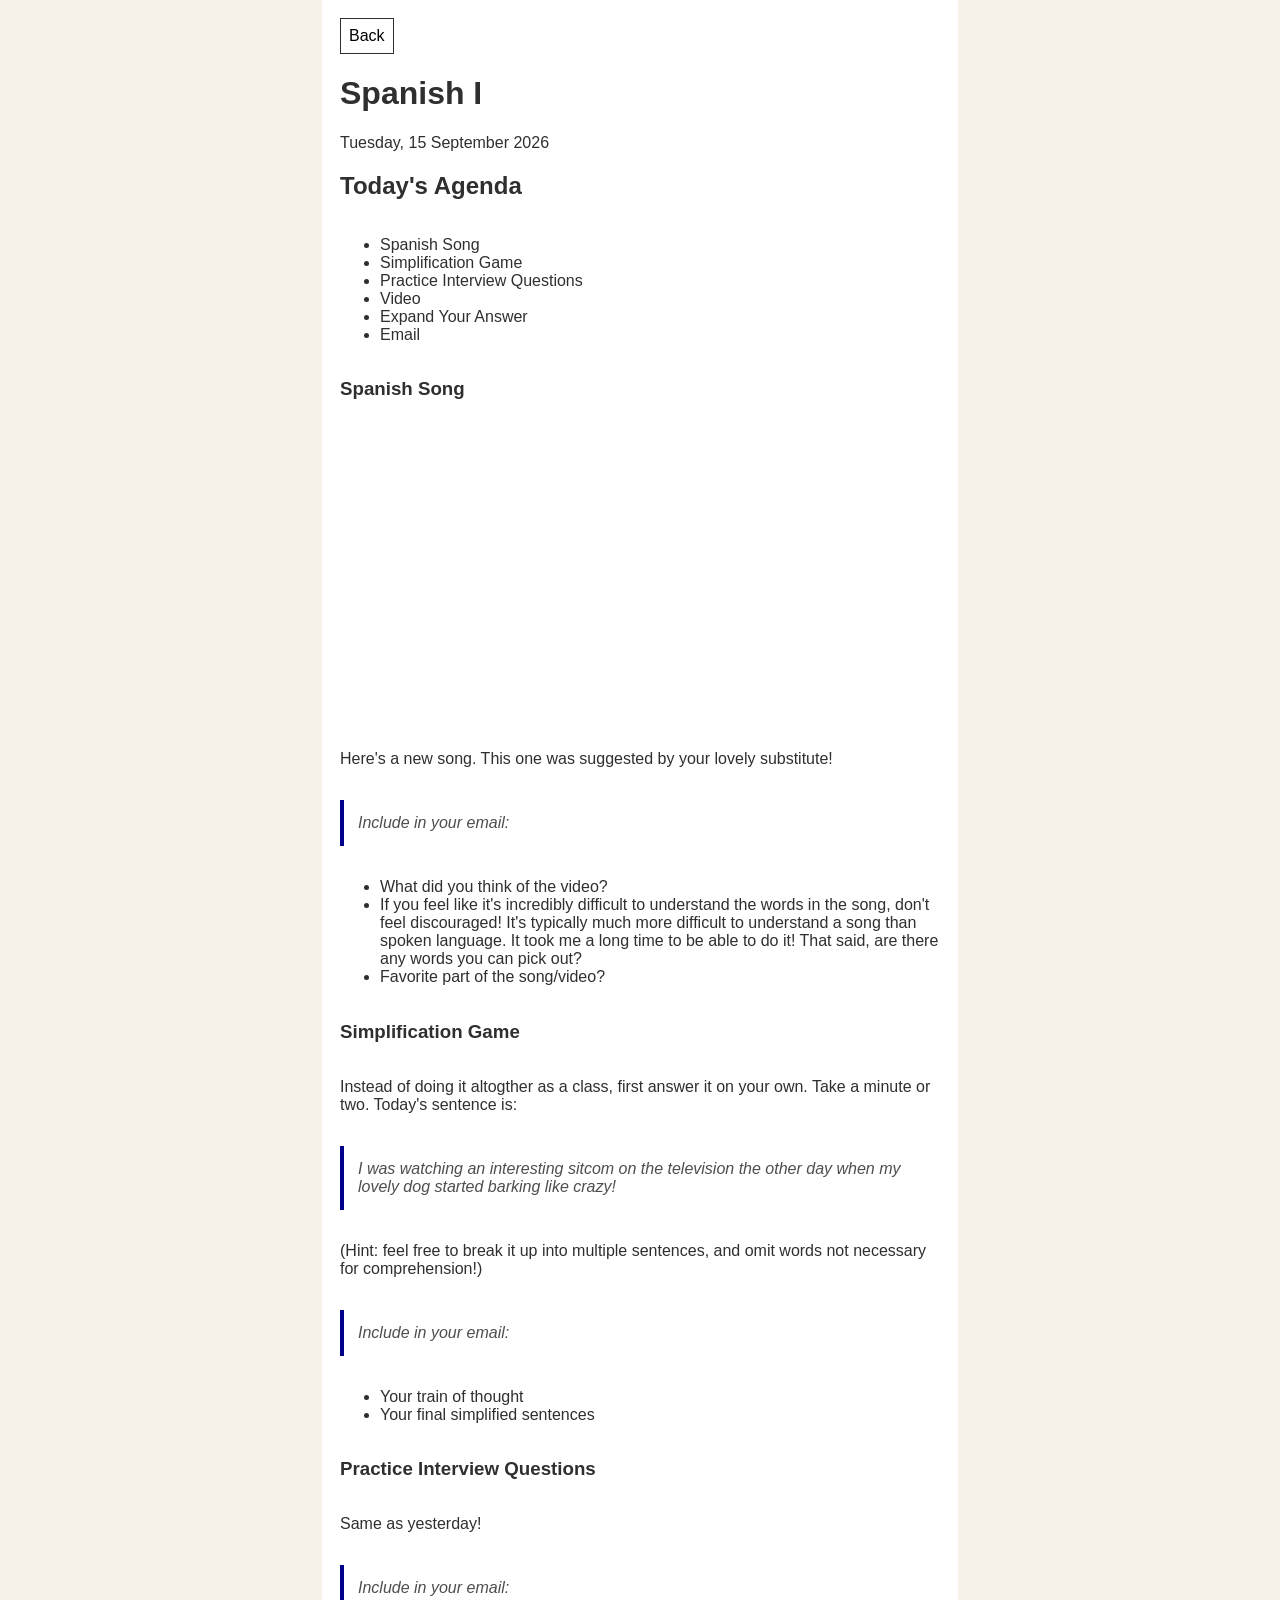
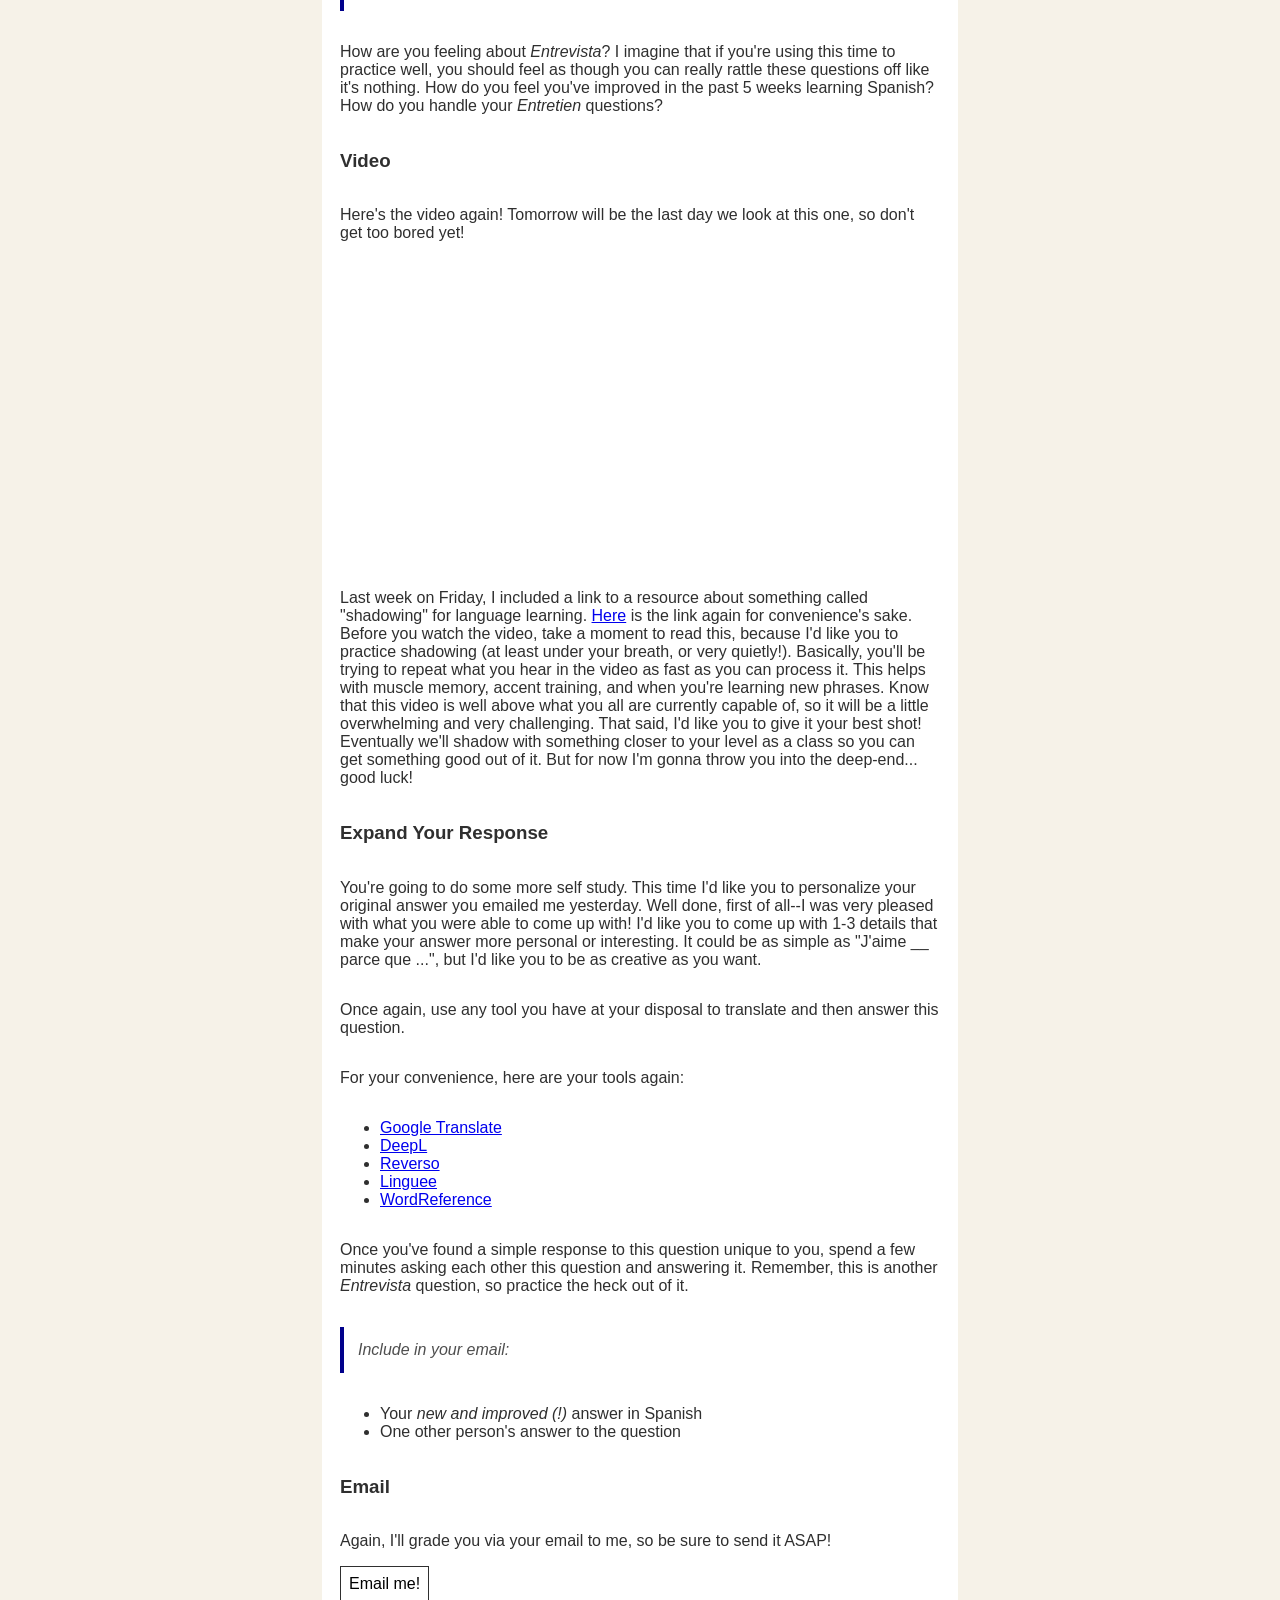
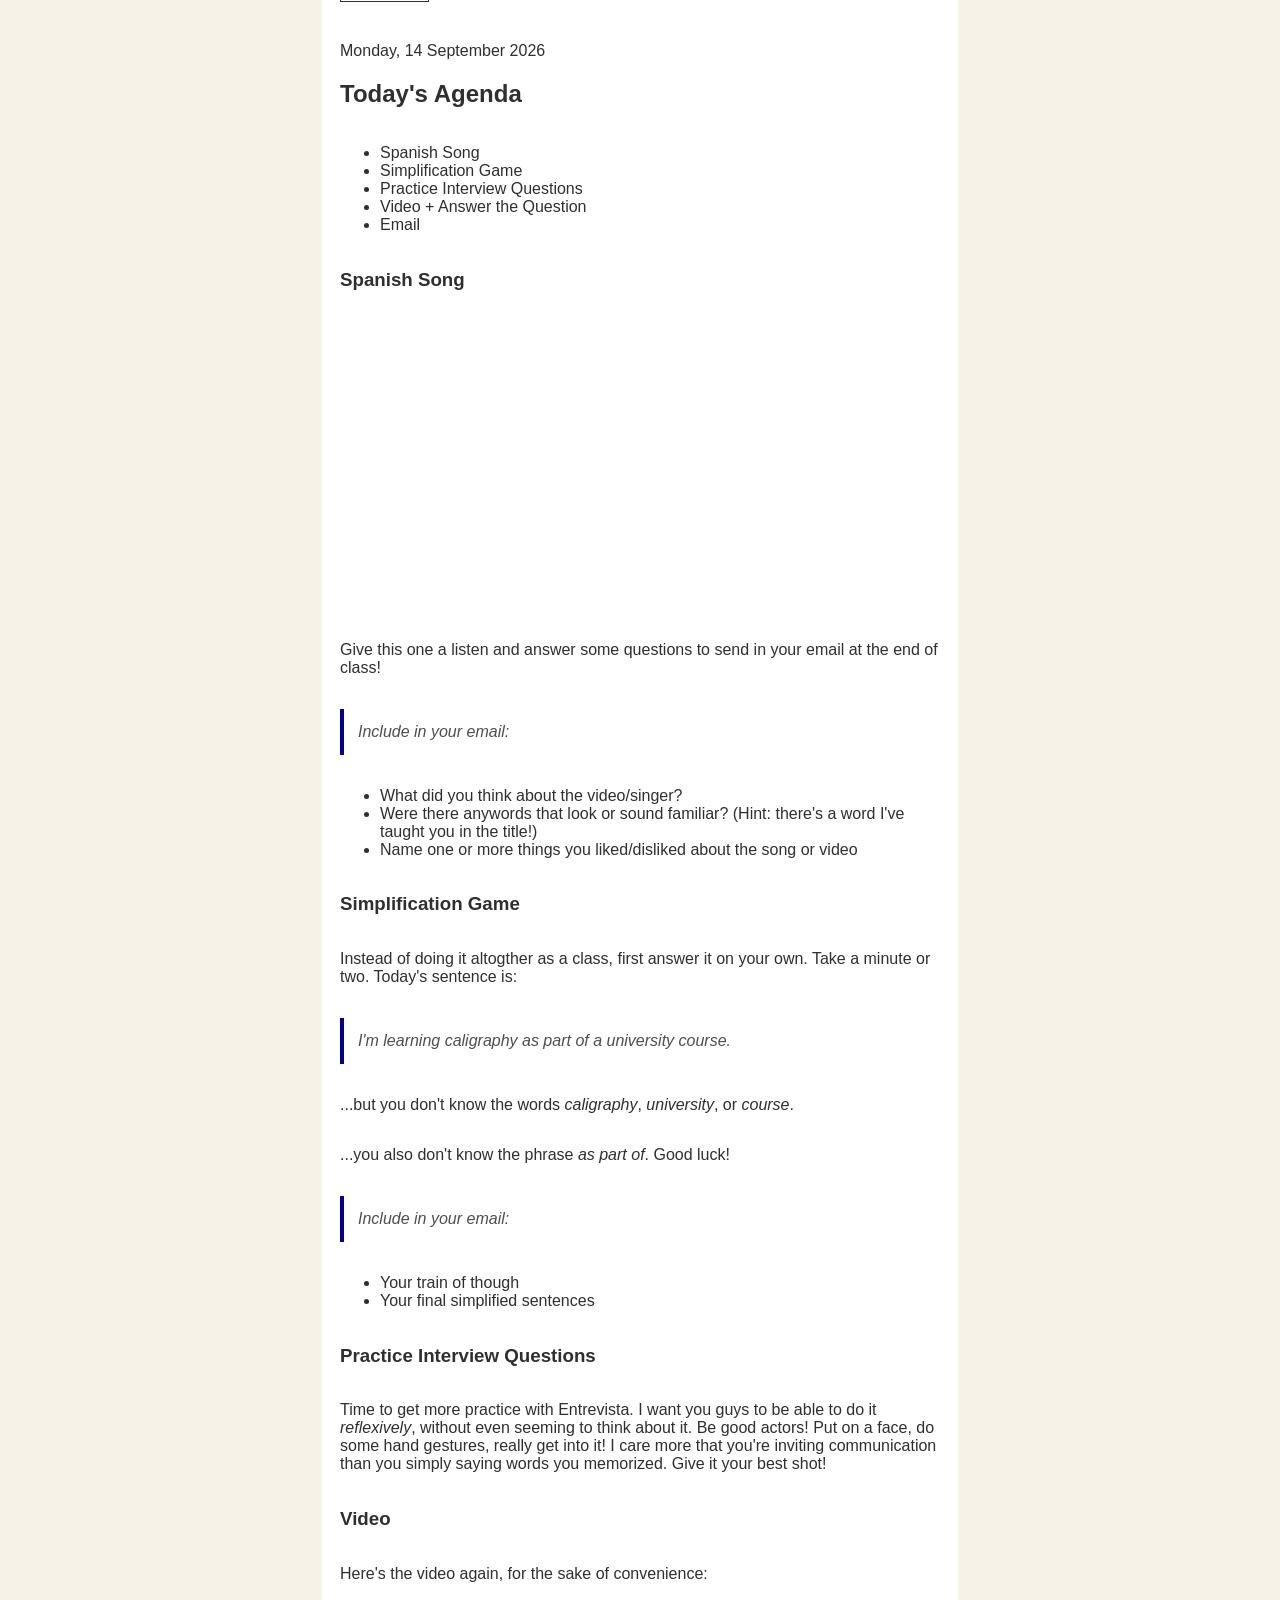
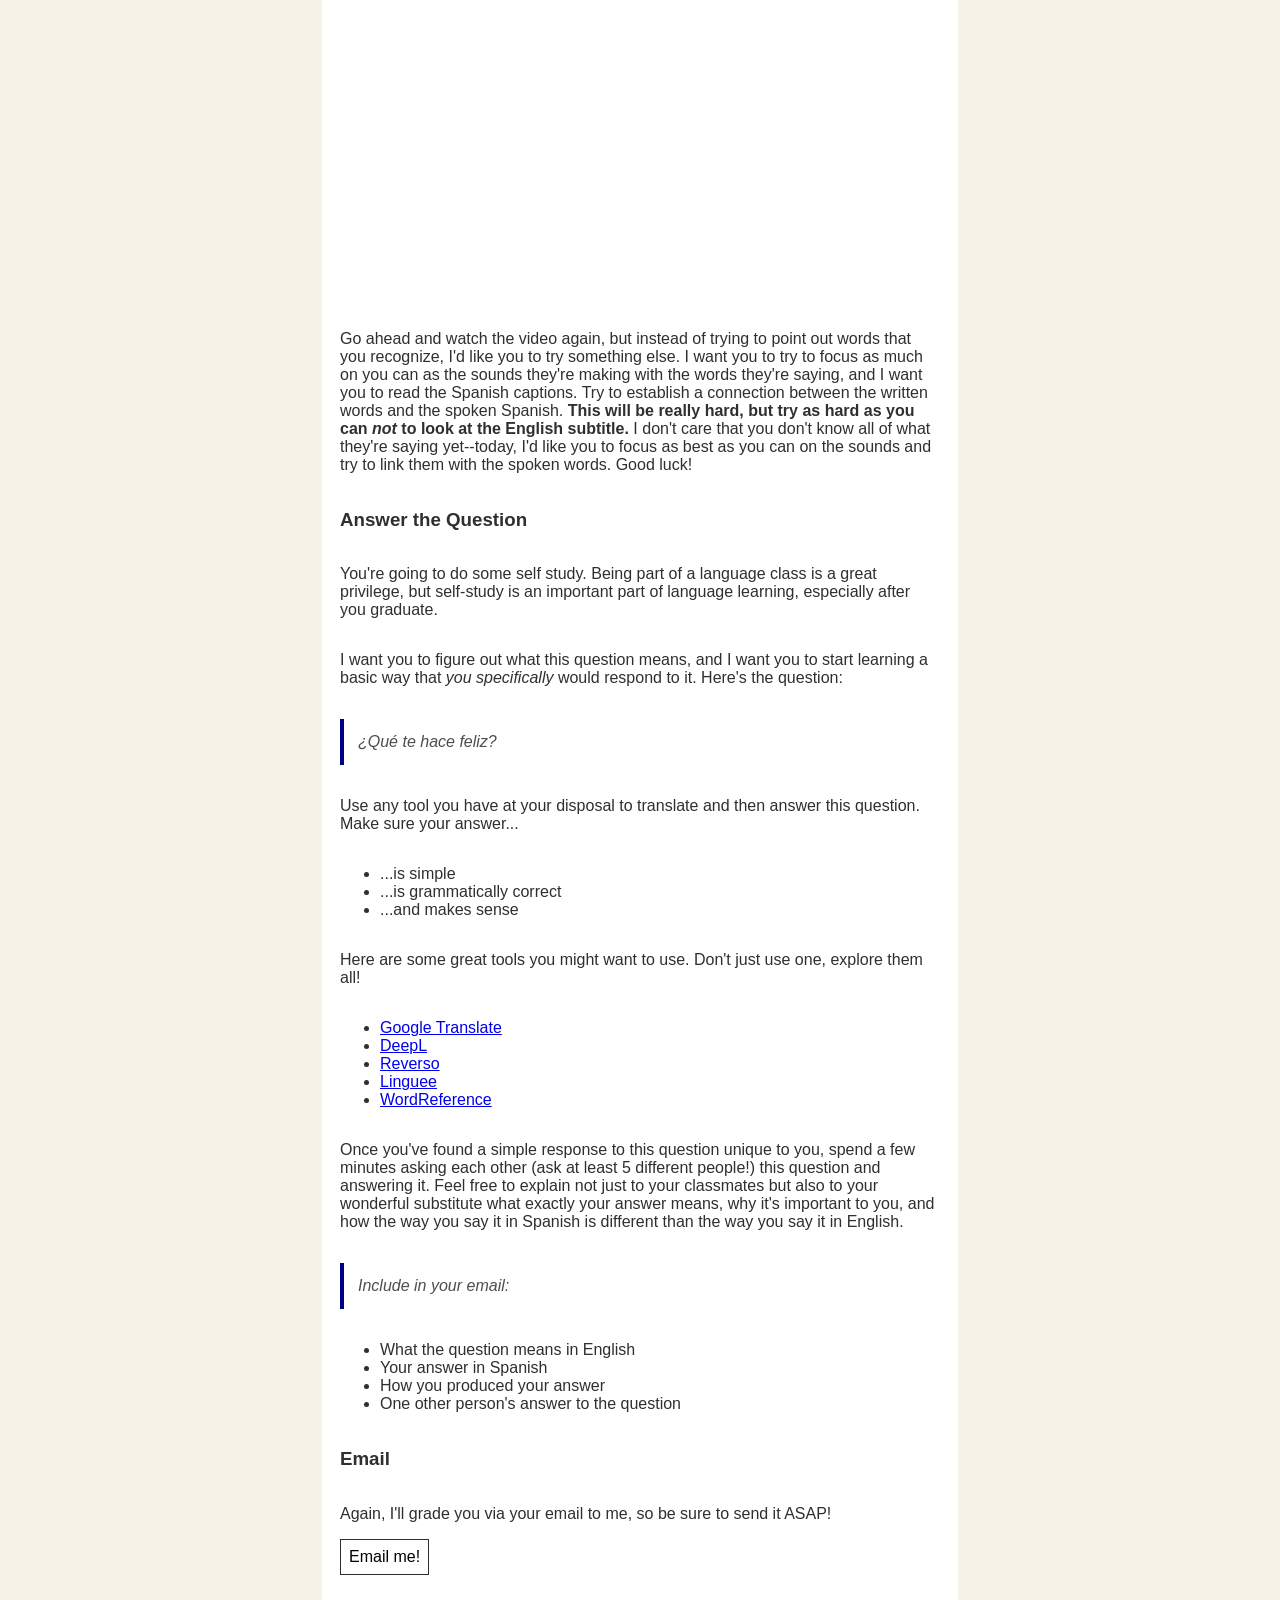
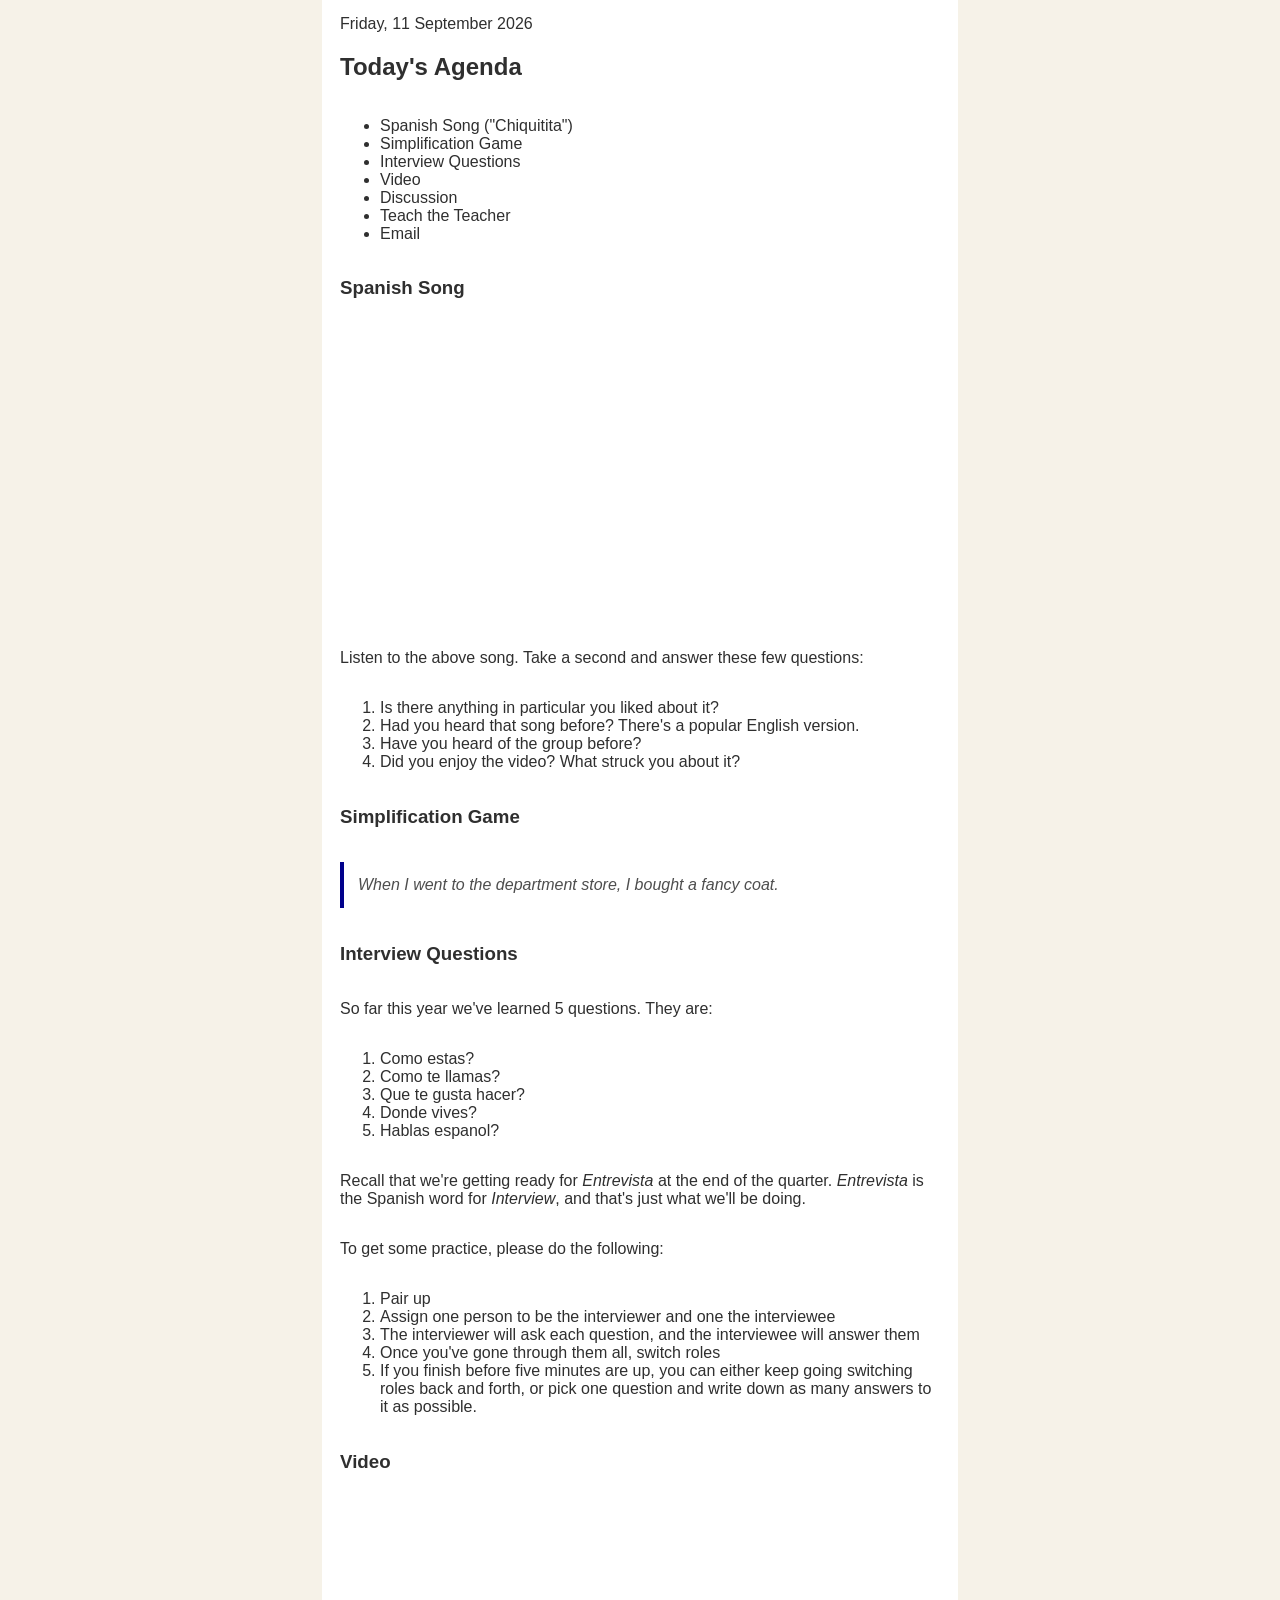
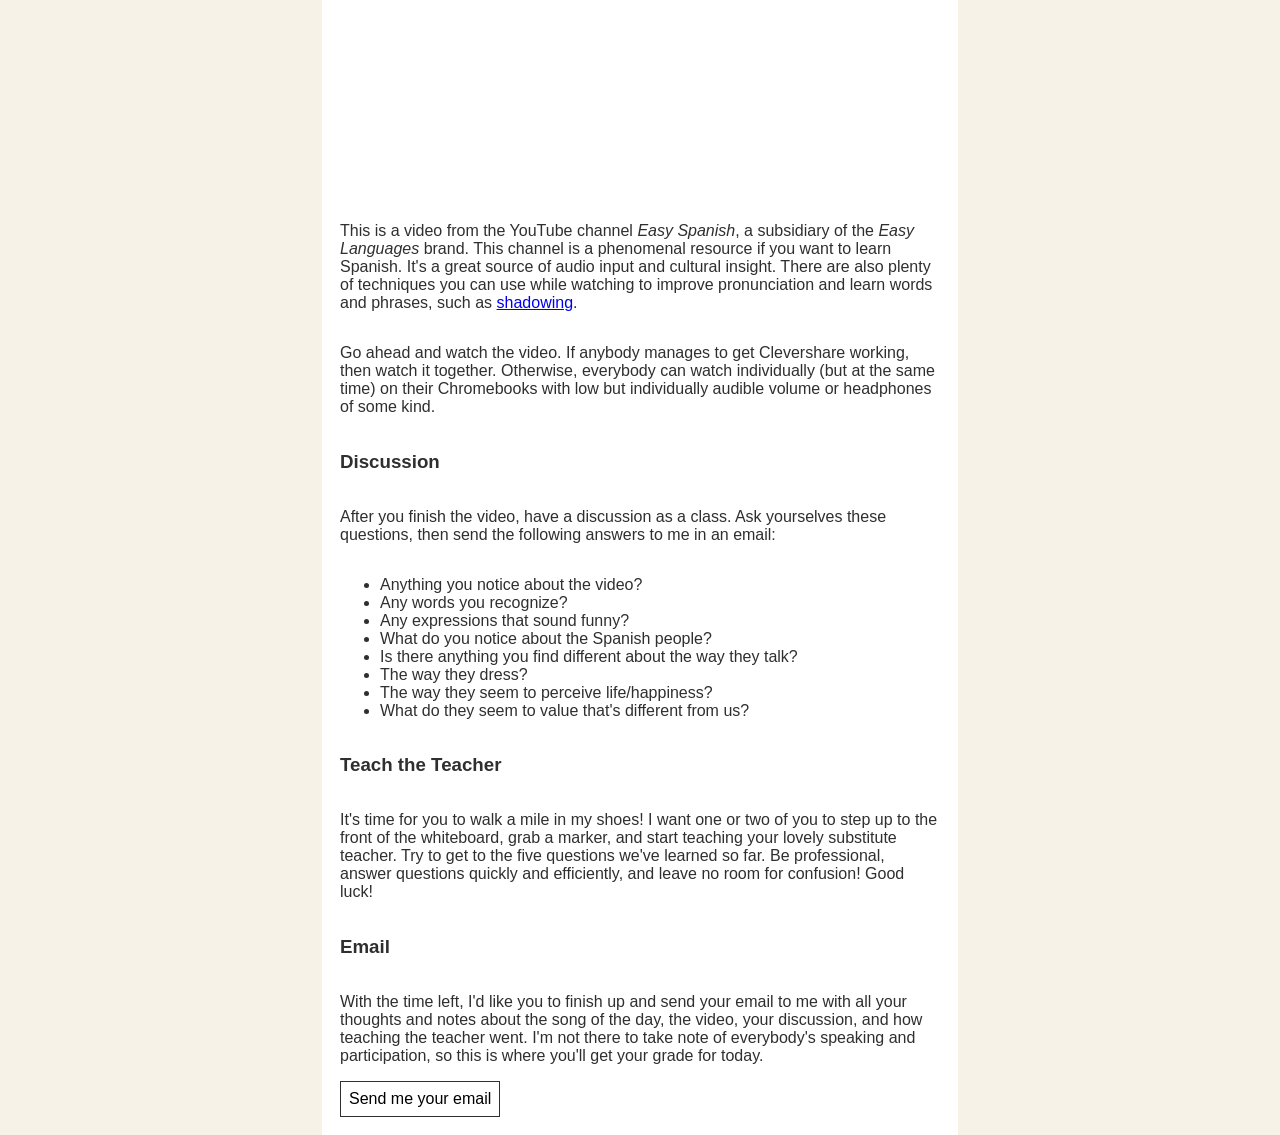
==== commit 6a5ac50e: "spacing issue" ====
--- a/spanish_1.html
+++ b/spanish_1.html
@@ -61,7 +61,7 @@
       <p>Once you've found a simple response to this question unique to you, spend a few minutes asking each other this question and answering it. Remember, this is another <i>Entrevista</i> question, so practice the heck out of it.</p>
       <p class="quote">Include in your email:</p>
       <ul>
-        <li>Your <i>new and improved (!)</i>answer in Spanish</li>
+        <li>Your <i>new and improved (!)</i> answer in Spanish</li>
         <li>One other person's answer to the question</li>
       </ul>
       <h3>Email</h3>
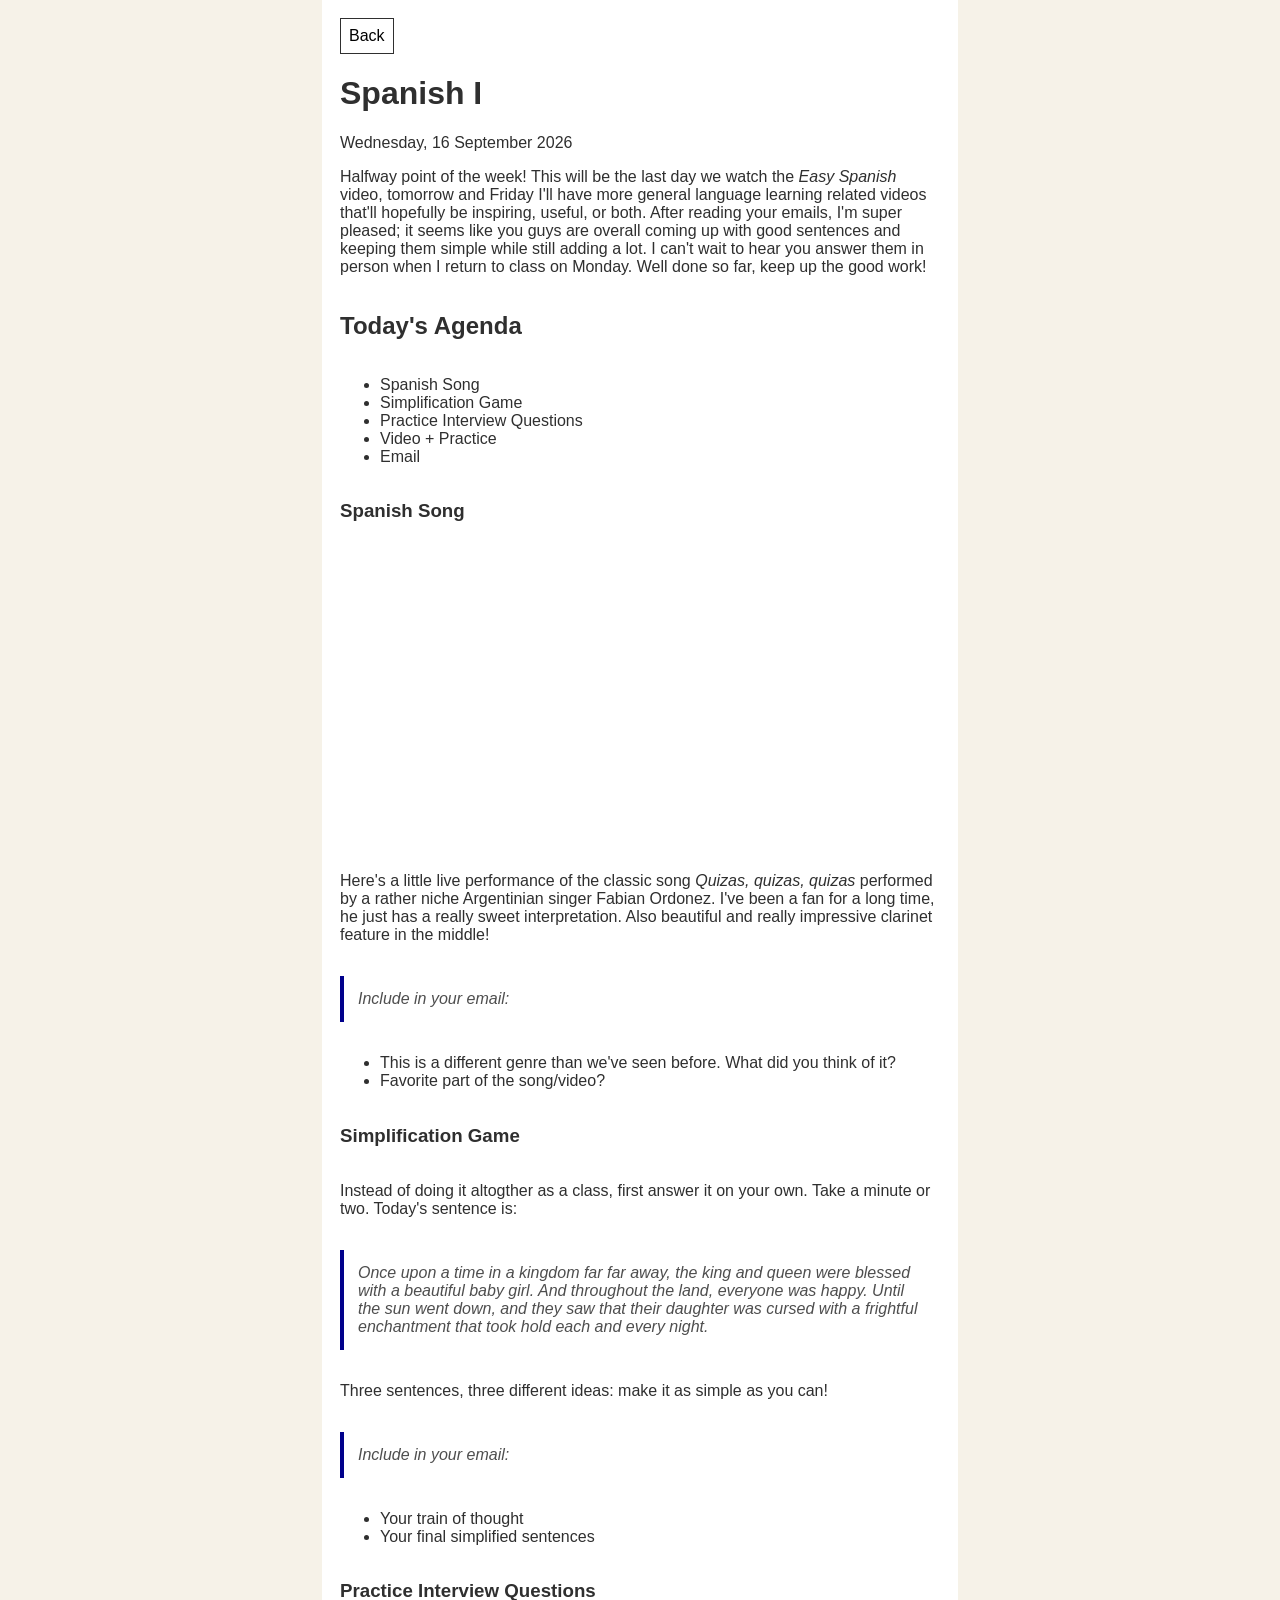
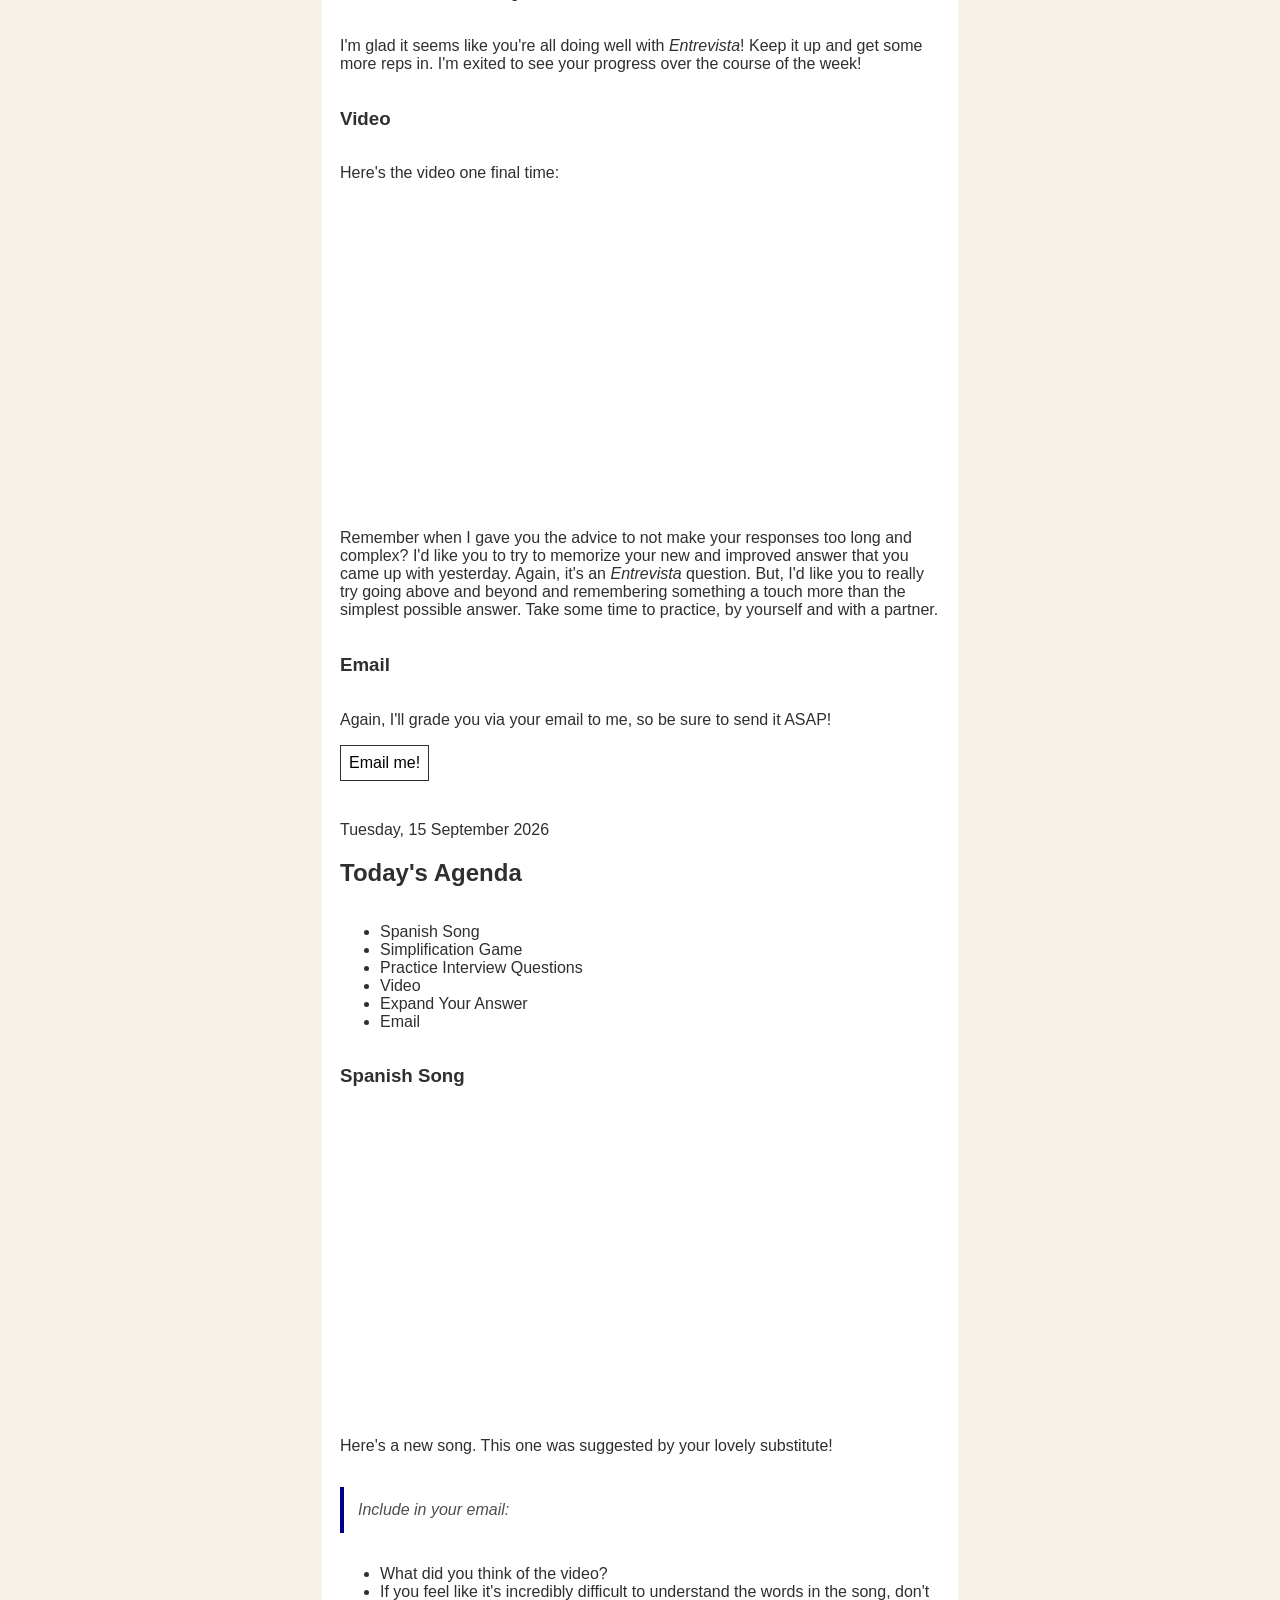
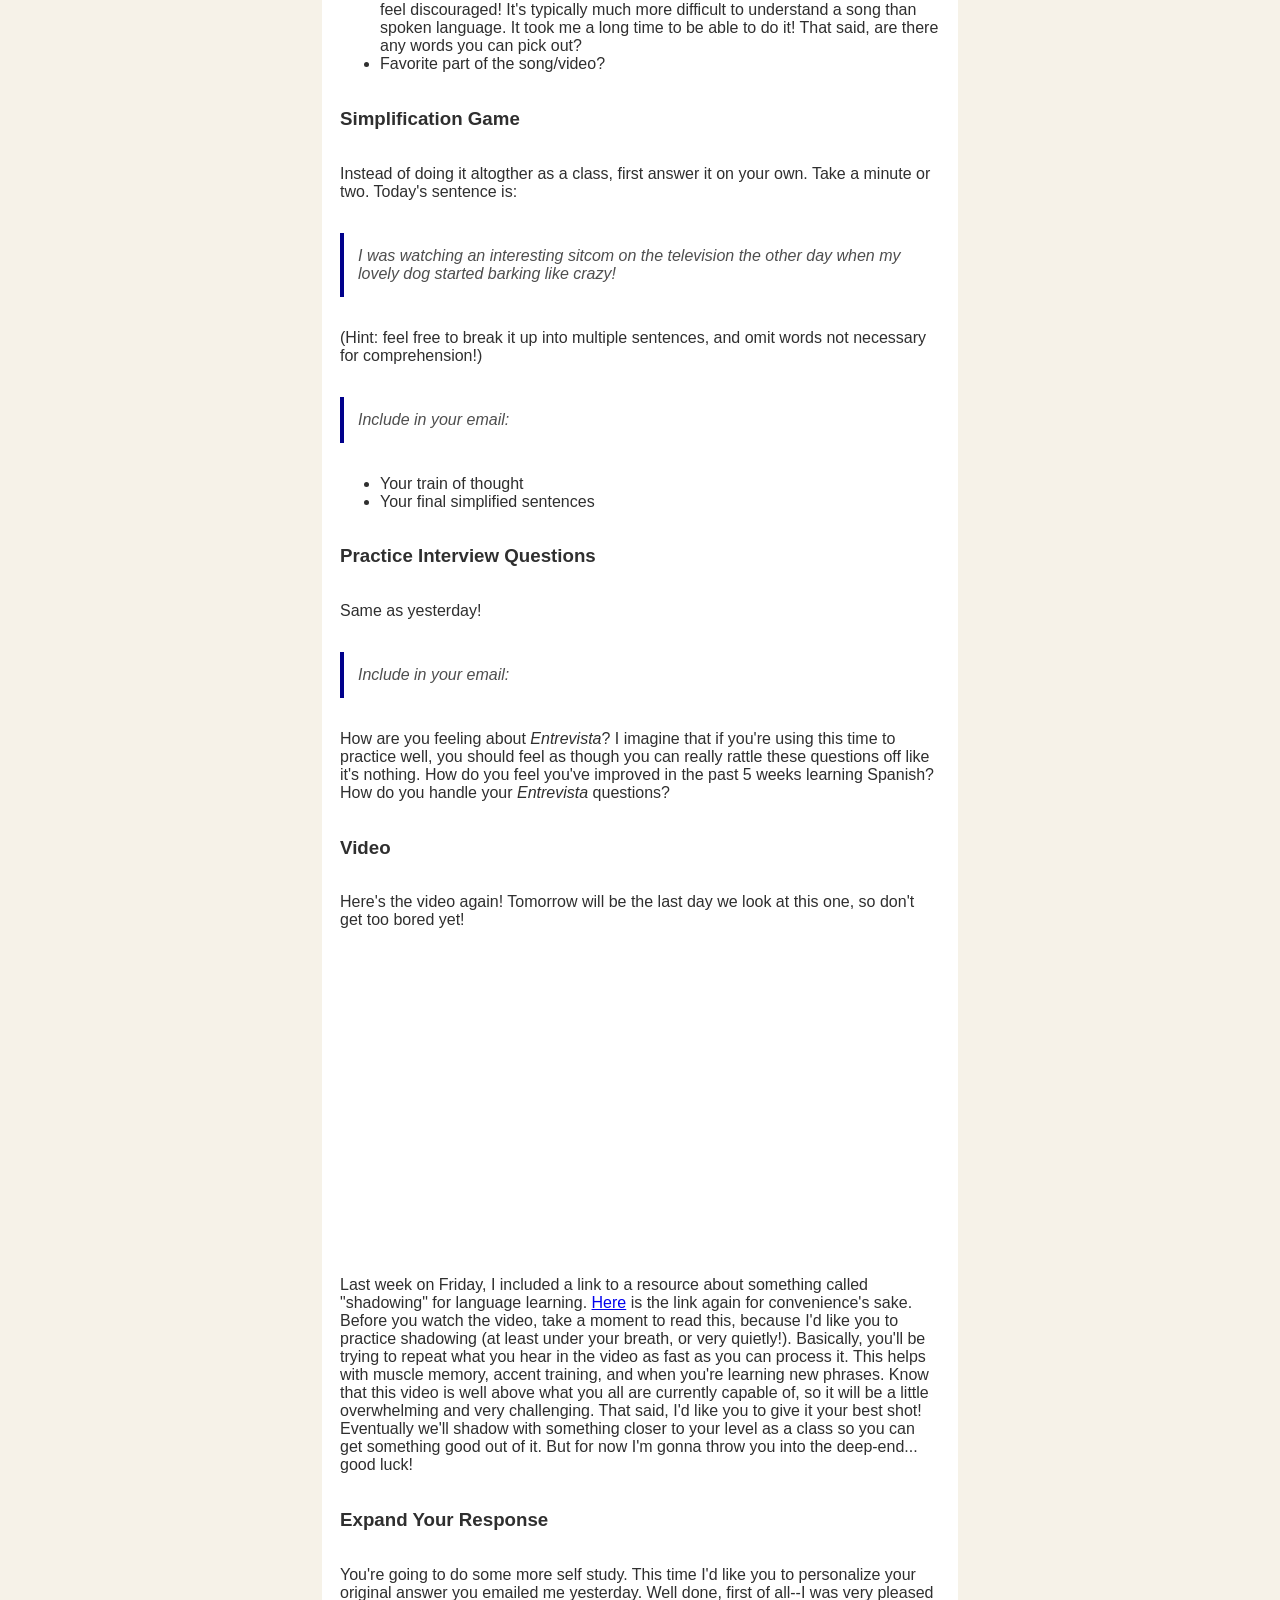
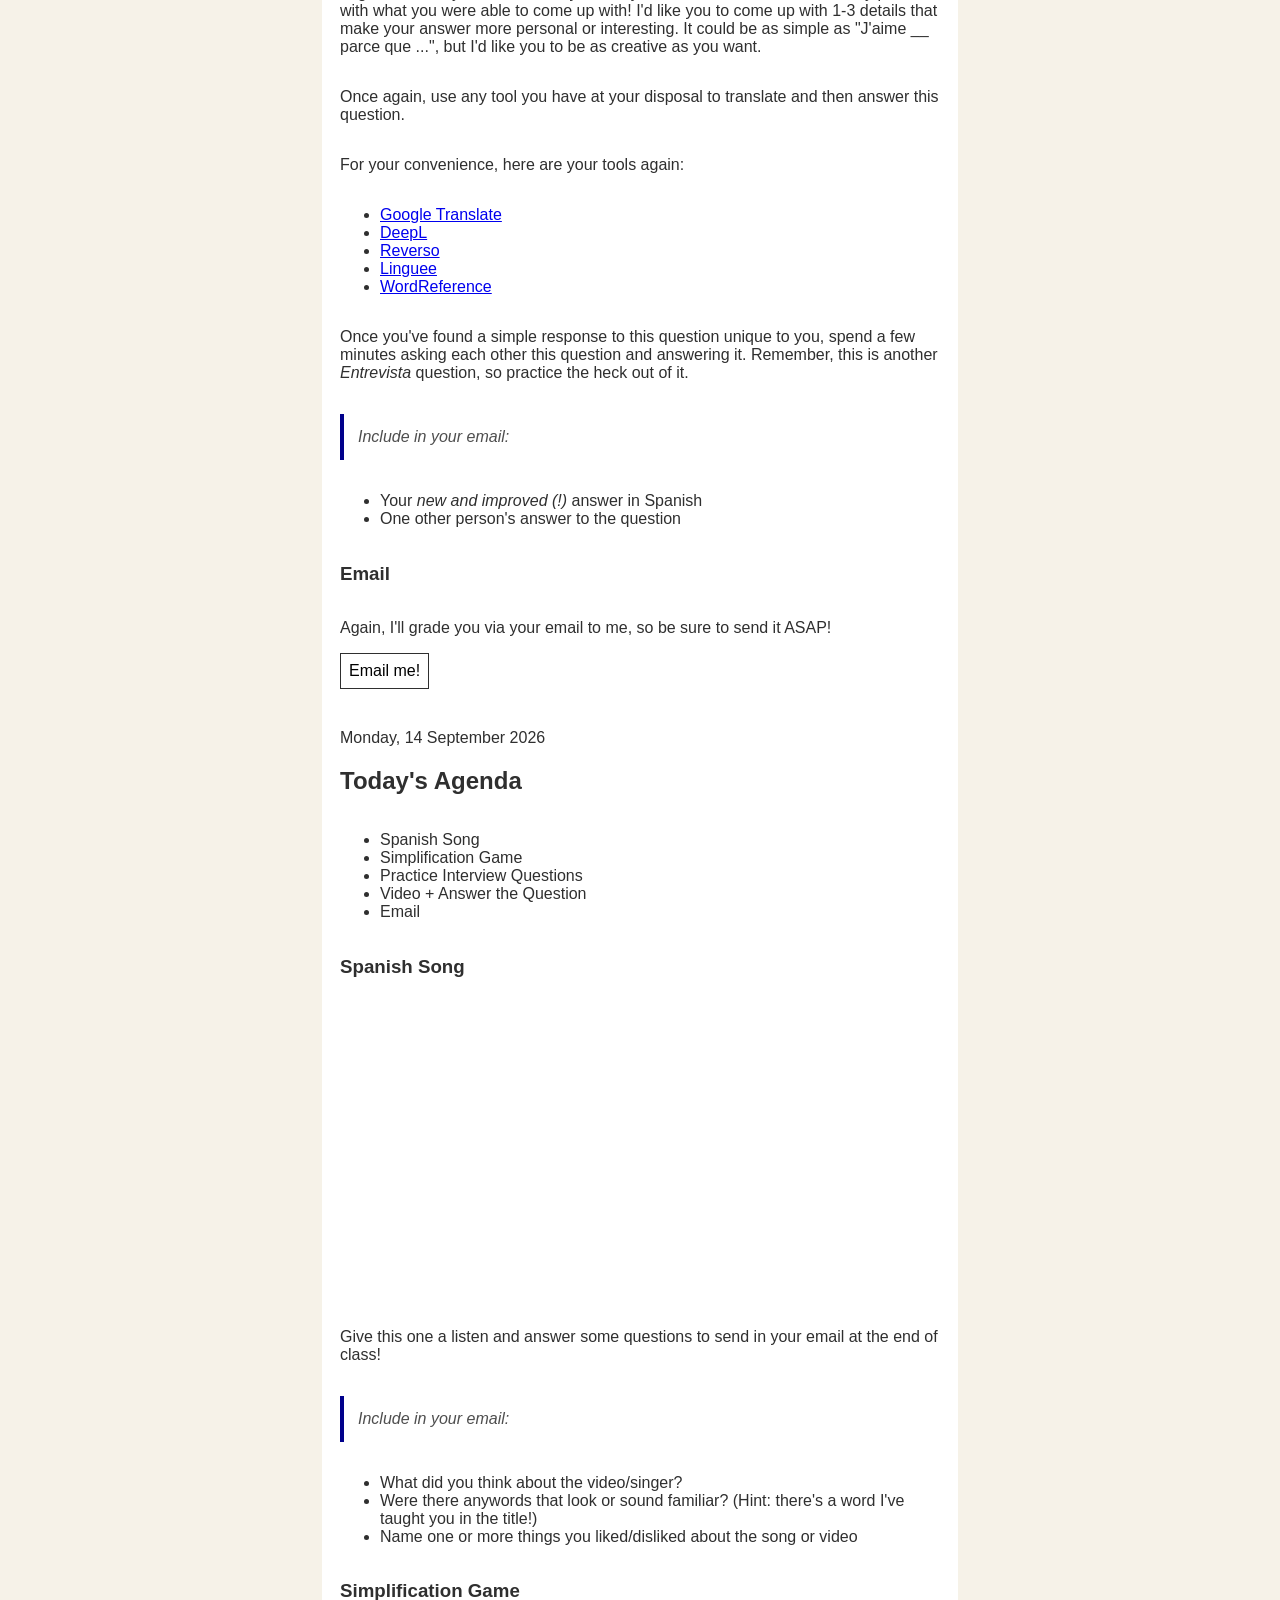
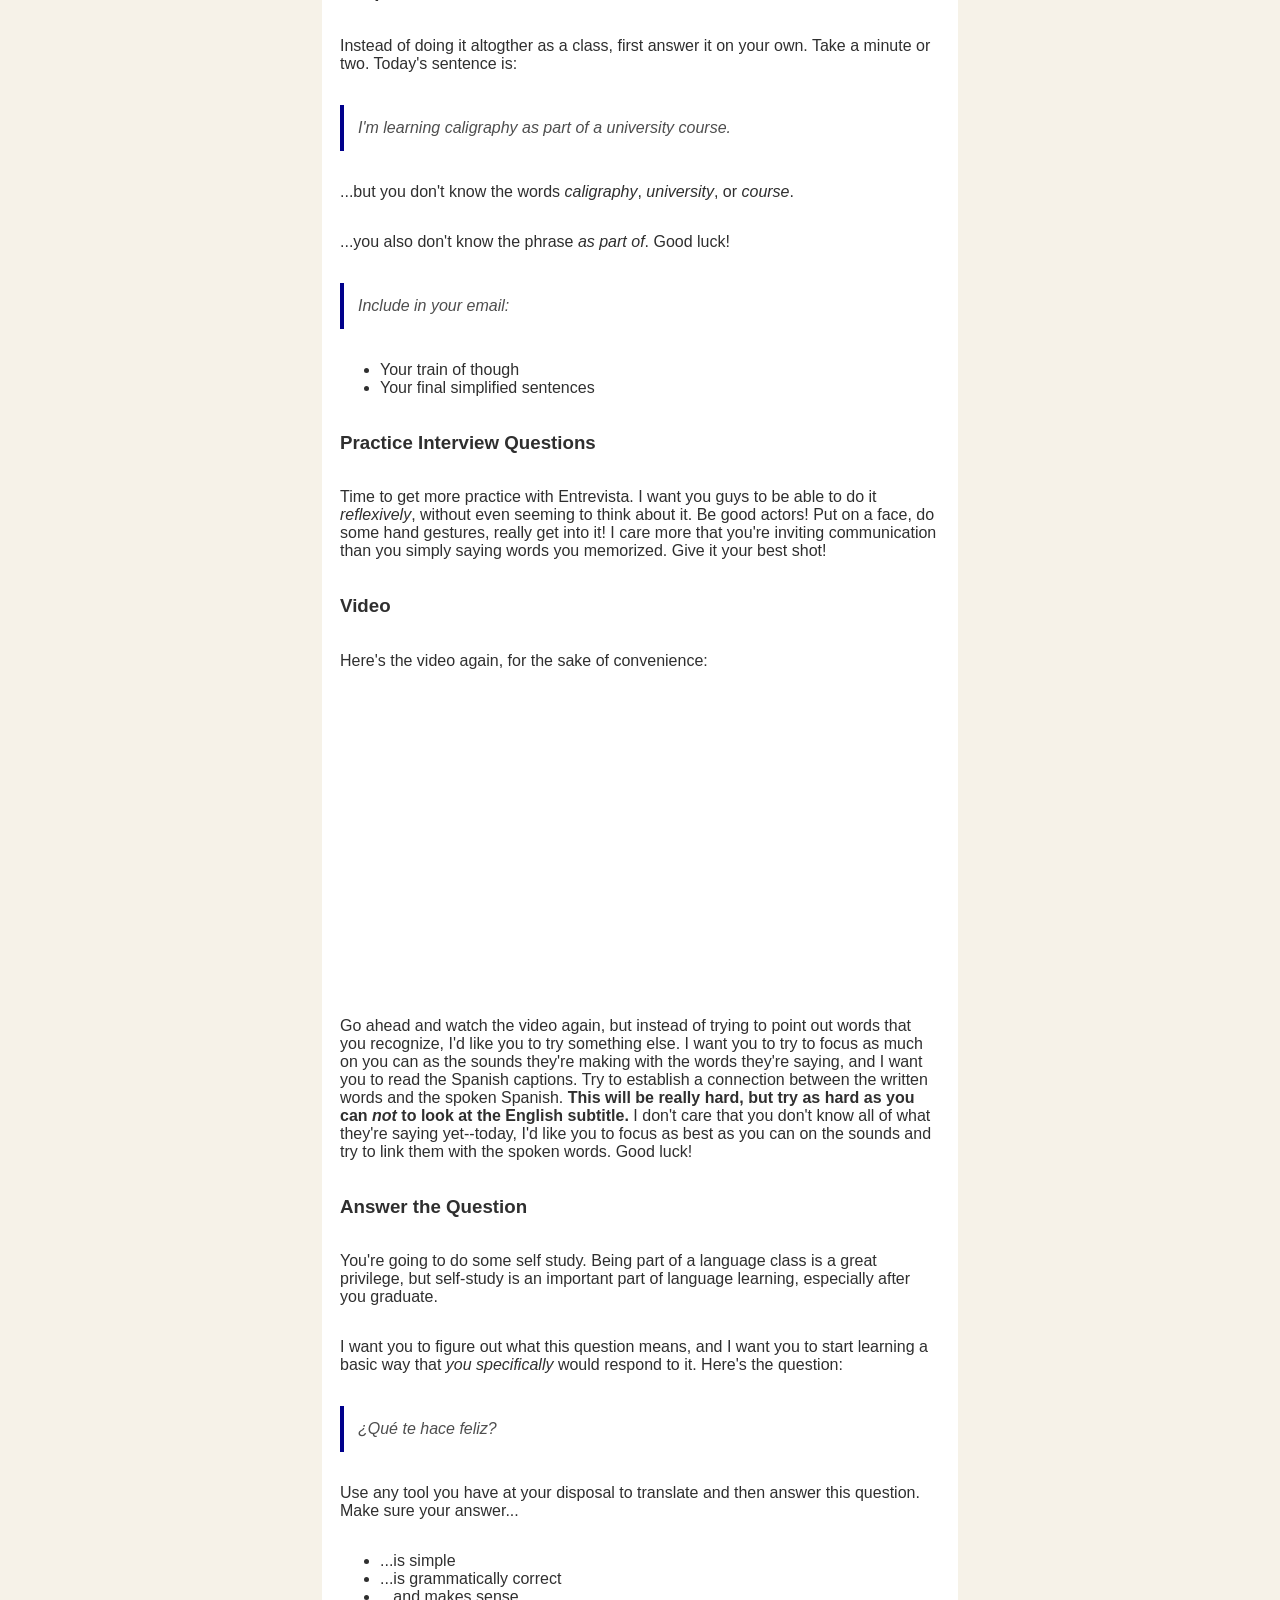
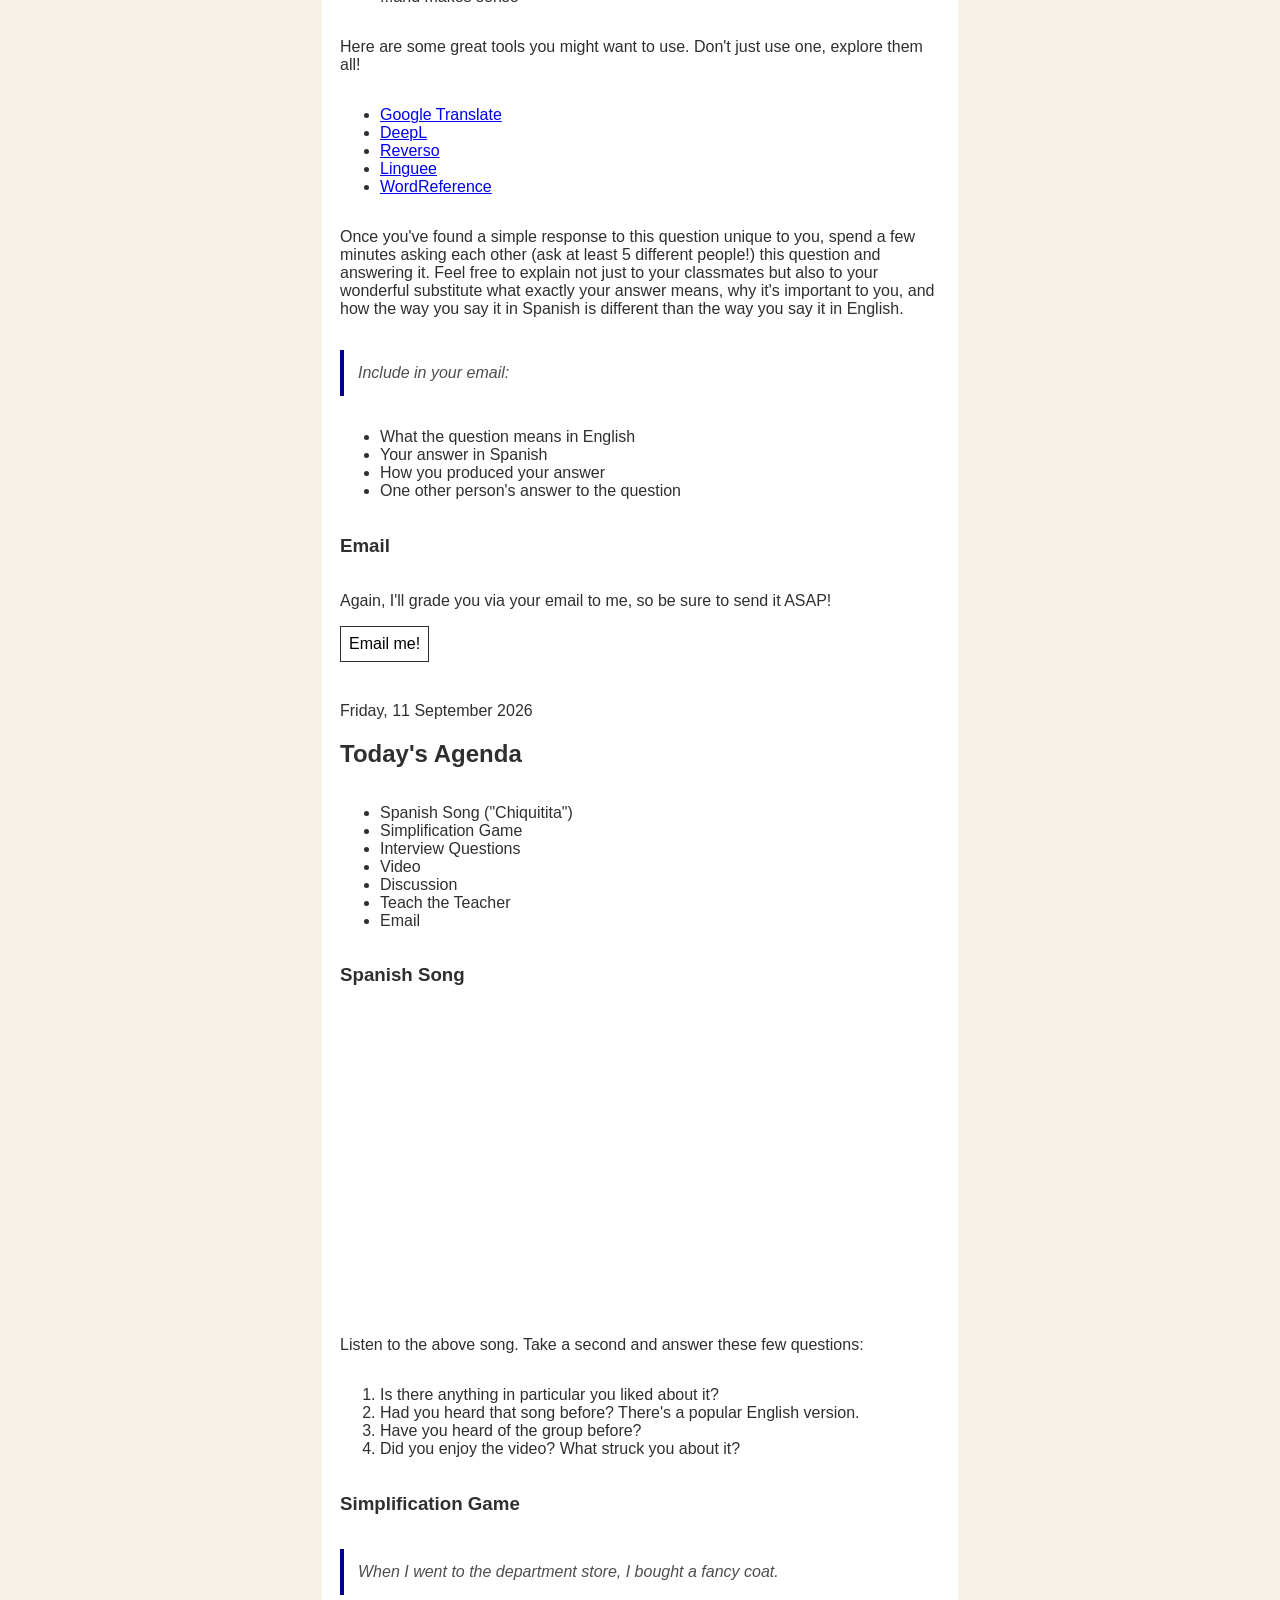
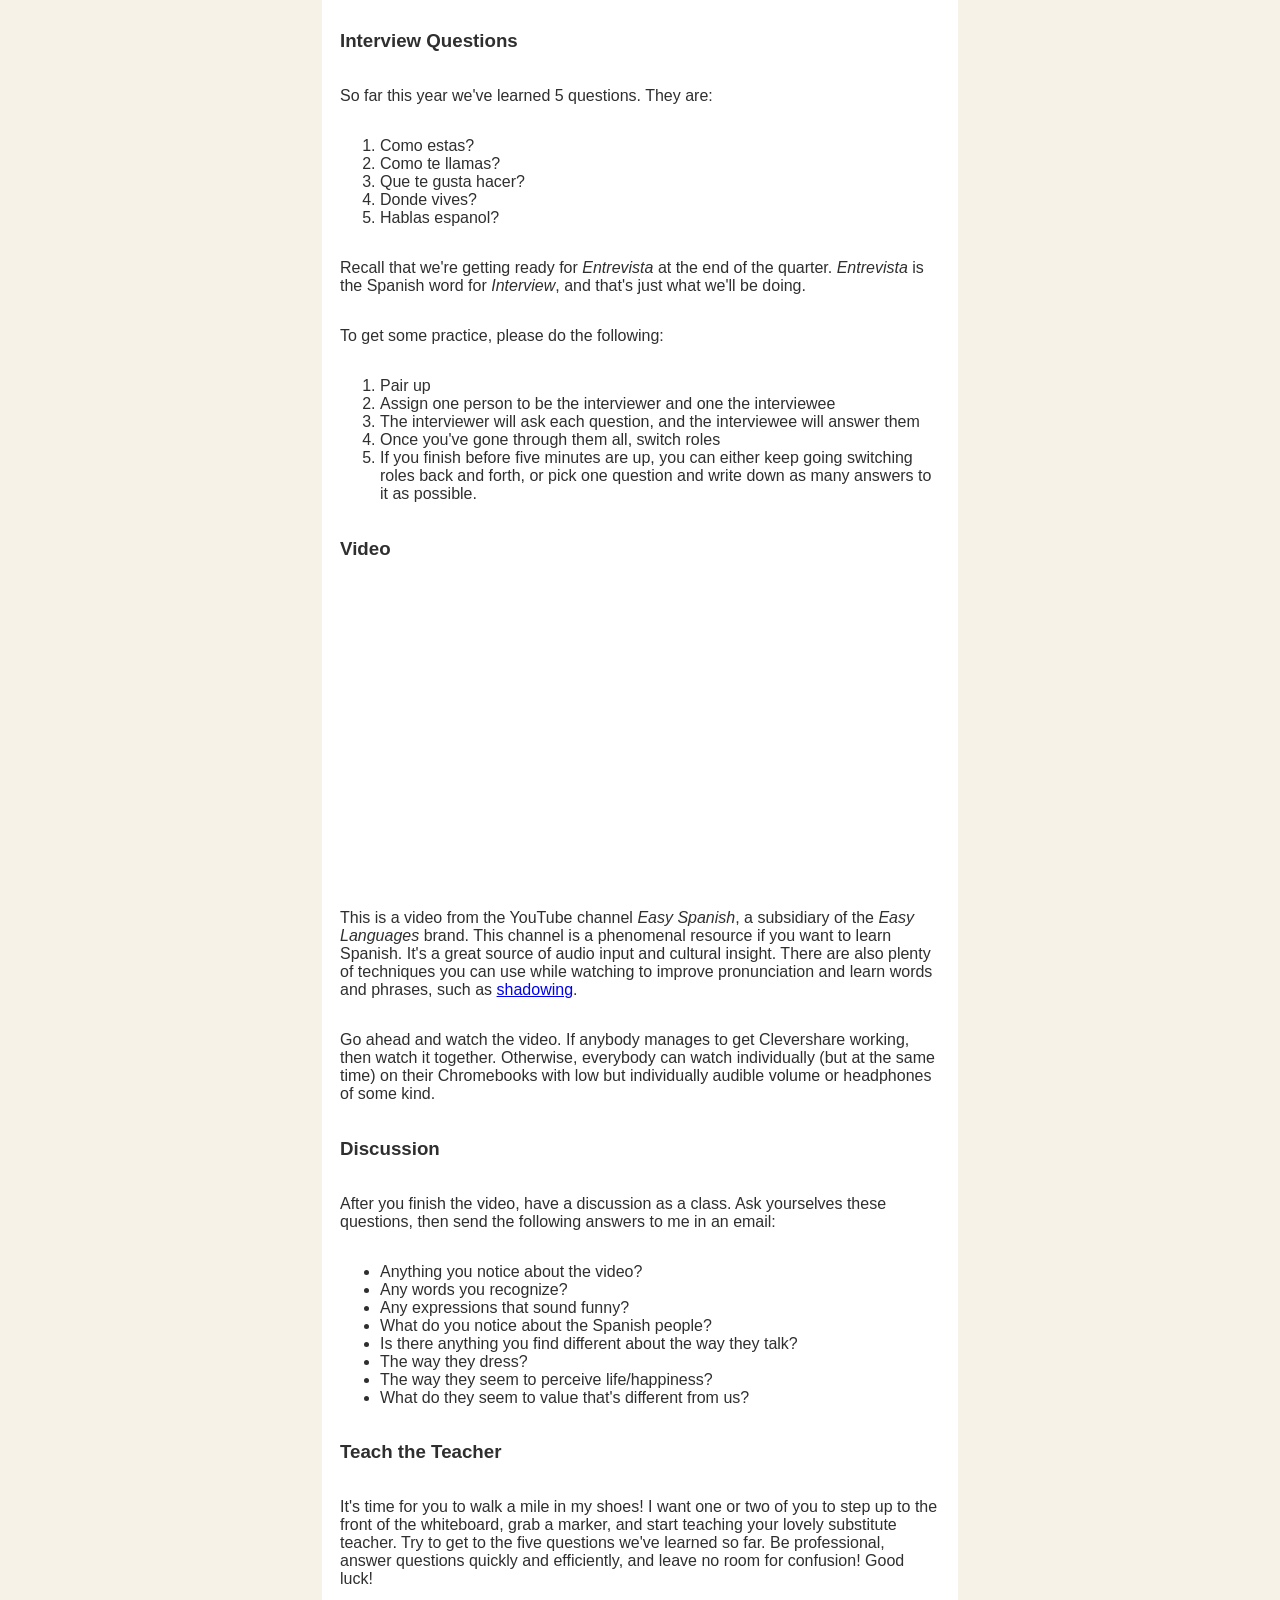
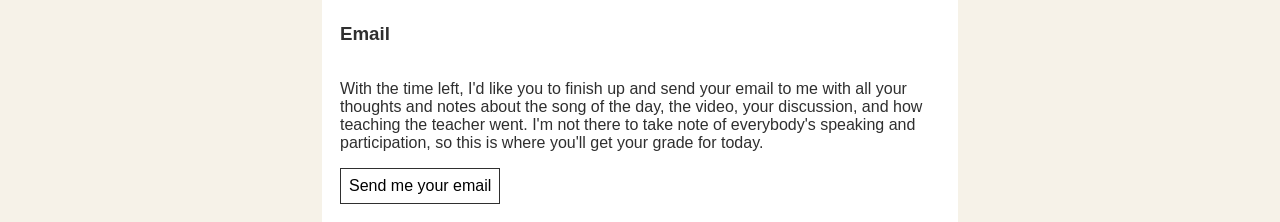
==== commit e82cc701: "added 16 september 2026" ====
--- a/spanish_1.html
+++ b/spanish_1.html
@@ -11,6 +11,45 @@
       <a class="button" href="index.html">Back</a>
       <h1>Spanish I</h1>
 
+      <span>Wednesday, 16 September 2026</span>
+      <p>Halfway point of the week! This will be the last day we watch the <i>Easy Spanish</i> video, tomorrow and Friday I'll have more general language learning related videos that'll hopefully be inspiring, useful, or both. After reading your emails, I'm super pleased; it seems like you guys are overall coming up with good sentences and keeping them simple while still adding a lot. I can't wait to hear you answer them in person when I return to class on Monday. Well done so far, keep up the good work!</p>
+      <h2>Today's Agenda</h2>
+      <ul>
+        <li>Spanish Song</li>
+        <li>Simplification Game</li>
+        <li>Practice Interview Questions</li>
+        <li>Video + Practice</li>
+        <li>Email</li>
+      </ul>
+      <h3>Spanish Song</h3>
+      <iframe width="560" height="315" src="https://www.youtube.com/embed/YDJNPL5VamA?si=r5hoBVBzgOvzJKQs" title="YouTube video player" frameborder="0" allow="accelerometer; autoplay; clipboard-write; encrypted-media; gyroscope; picture-in-picture; web-share" referrerpolicy="strict-origin-when-cross-origin" allowfullscreen></iframe>
+      <p>Here's a little live performance of the classic song <i>Quizas, quizas, quizas</i> performed by a rather niche Argentinian singer Fabian Ordonez. I've been a fan for a long time, he just has a really sweet interpretation. Also beautiful and really impressive clarinet feature in the middle!</p>
+      <p class="quote">Include in your email:</p>
+      <ul>
+        <li>This is a different genre than we've seen before. What did you think of it?</li>
+        <li>Favorite part of the song/video?</li>
+      </ul>
+      <h3>Simplification Game</h3>
+      <p>Instead of doing it altogther as a class, first answer it on your own. Take a minute or two. Today's sentence is:</p>
+      <p class="quote">Once upon a time in a kingdom far far away, the king and queen were blessed with a beautiful baby girl. And throughout the land, everyone was happy. Until the sun went down, and they saw that their daughter was cursed with a frightful enchantment that took hold each and every night.</p>
+      <p>Three sentences, three different ideas: make it as simple as you can!</p>
+      <p class="quote">Include in your email:</p>
+      <ul>
+        <li>Your train of thought</li>
+        <li>Your final simplified sentences</li>
+      </ul>
+      <h3>Practice Interview Questions</h3>
+      <p>I'm glad it seems like you're all doing well with <i>Entrevista</i>! Keep it up and get some more reps in. I'm exited to see your progress over the course of the week!</p>
+      <h3>Video</h3>
+      <p>Here's the video one final time:</p>
+      <iframe width="560" height="315" src="https://www.youtube.com/embed/J8Bh7D7YXAc?si=rHsjUtmy0g9tWBfe" title="YouTube video player" frameborder="0" allow="accelerometer; autoplay; clipboard-write; encrypted-media; gyroscope; picture-in-picture; web-share" referrerpolicy="strict-origin-when-cross-origin" allowfullscreen></iframe>
+      <p>Remember when I gave you the advice to not make your responses too long and complex? I'd like you to try to memorize your new and improved answer that you came up with yesterday. Again, it's an <i>Entrevista</i> question. But, I'd like you to really try going above and beyond and remembering something a touch more than the simplest possible answer. Take some time to practice, by yourself and with a partner.</p>
+      <h3>Email</h3>
+      <p>Again, I'll grade you via your email to me, so be sure to send it ASAP!</p>
+      <a class="button" href="mailto:mitchell.lagaras@championlocal.org">Email me!</a>
+      <div class="break"></div>
+
+
       <span>Tuesday, 15 September 2026</span>
       <h2>Today's Agenda</h2>
       <ul>
@@ -42,7 +81,7 @@
       <h3>Practice Interview Questions</h3>
       <p>Same as yesterday!</p>
       <p class="quote">Include in your email:</p>
-      <p>How are you feeling about <i>Entrevista</i>? I imagine that if you're using this time to practice well, you should feel as though you can really rattle these questions off like it's nothing. How do you feel you've improved in the past 5 weeks learning Spanish? How do you handle your <i>Entretien</i> questions?</p>
+      <p>How are you feeling about <i>Entrevista</i>? I imagine that if you're using this time to practice well, you should feel as though you can really rattle these questions off like it's nothing. How do you feel you've improved in the past 5 weeks learning Spanish? How do you handle your <i>Entrevista</i> questions?</p>
       <h3>Video</h3>
       <p>Here's the video again! Tomorrow will be the last day we look at this one, so don't get too bored yet!</p>
       <iframe width="560" height="315" src="https://www.youtube.com/embed/J8Bh7D7YXAc?si=rHsjUtmy0g9tWBfe" title="YouTube video player" frameborder="0" allow="accelerometer; autoplay; clipboard-write; encrypted-media; gyroscope; picture-in-picture; web-share" referrerpolicy="strict-origin-when-cross-origin" allowfullscreen></iframe>
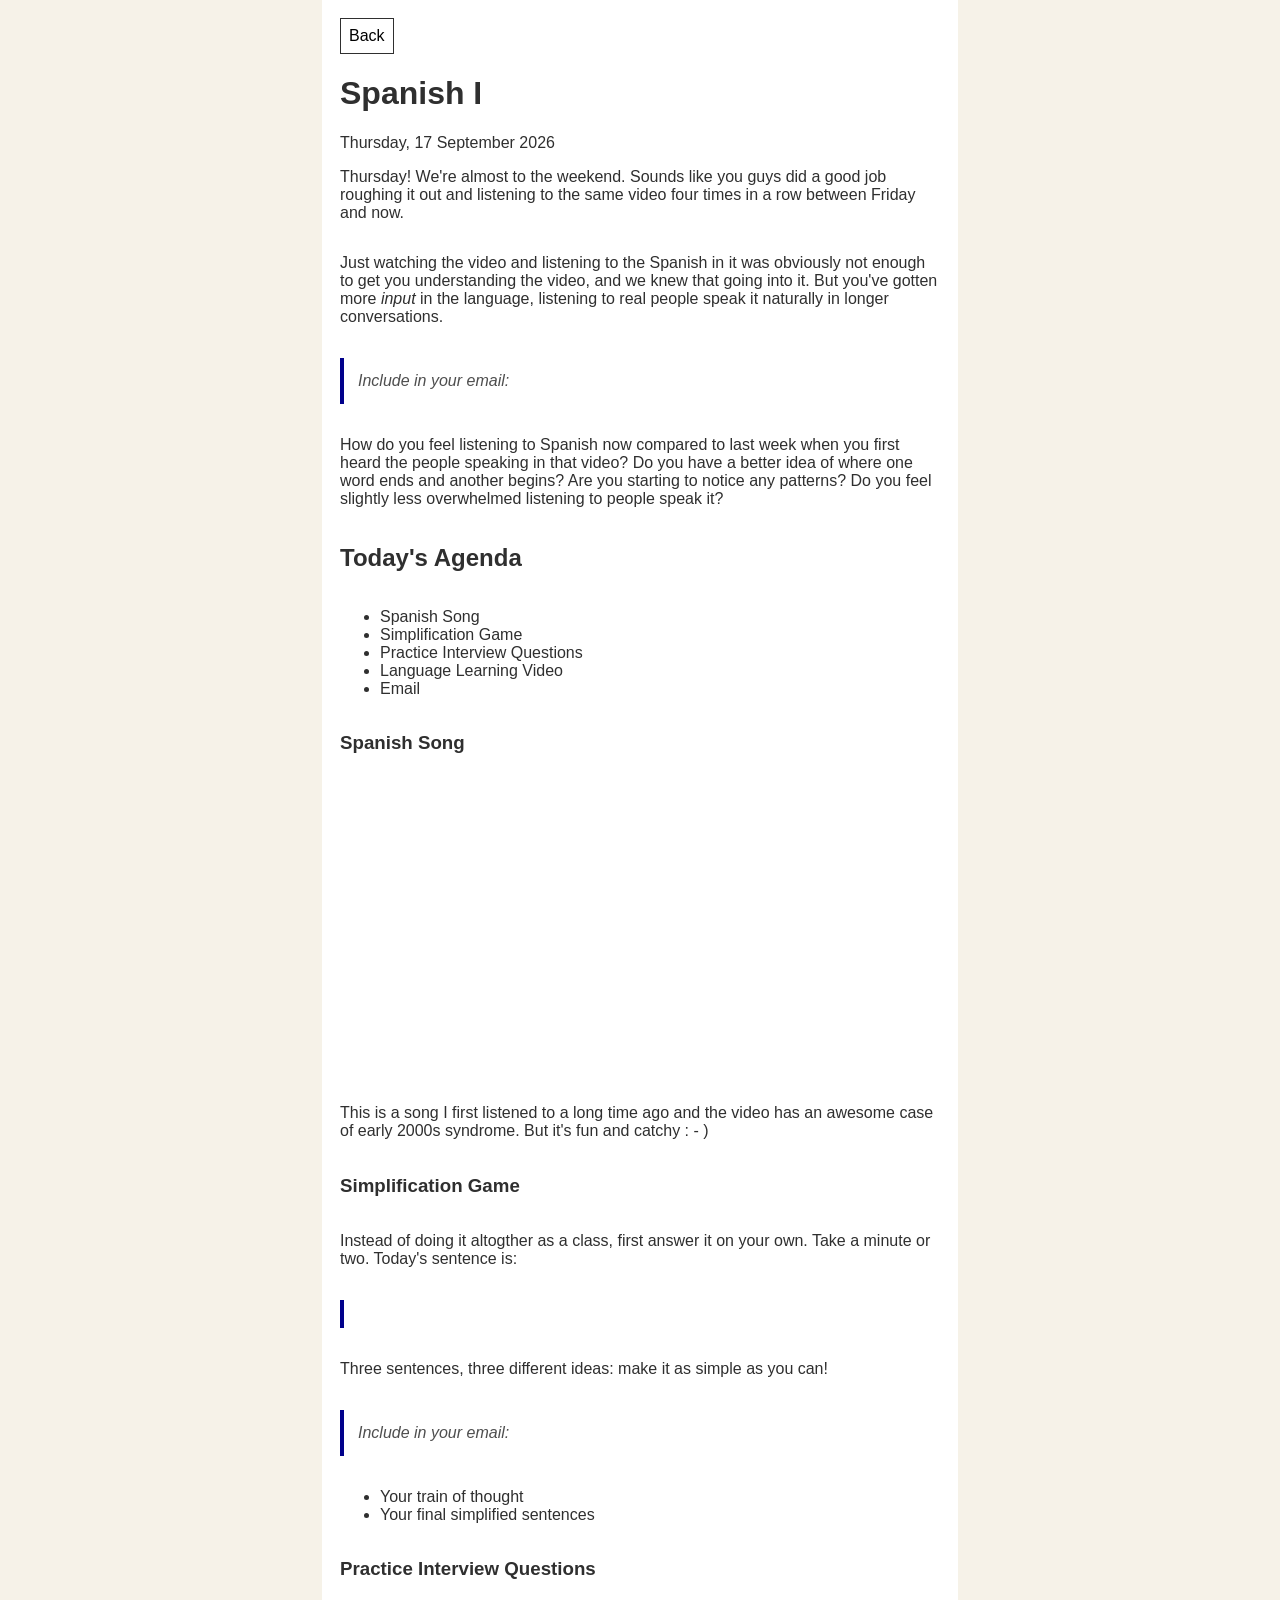
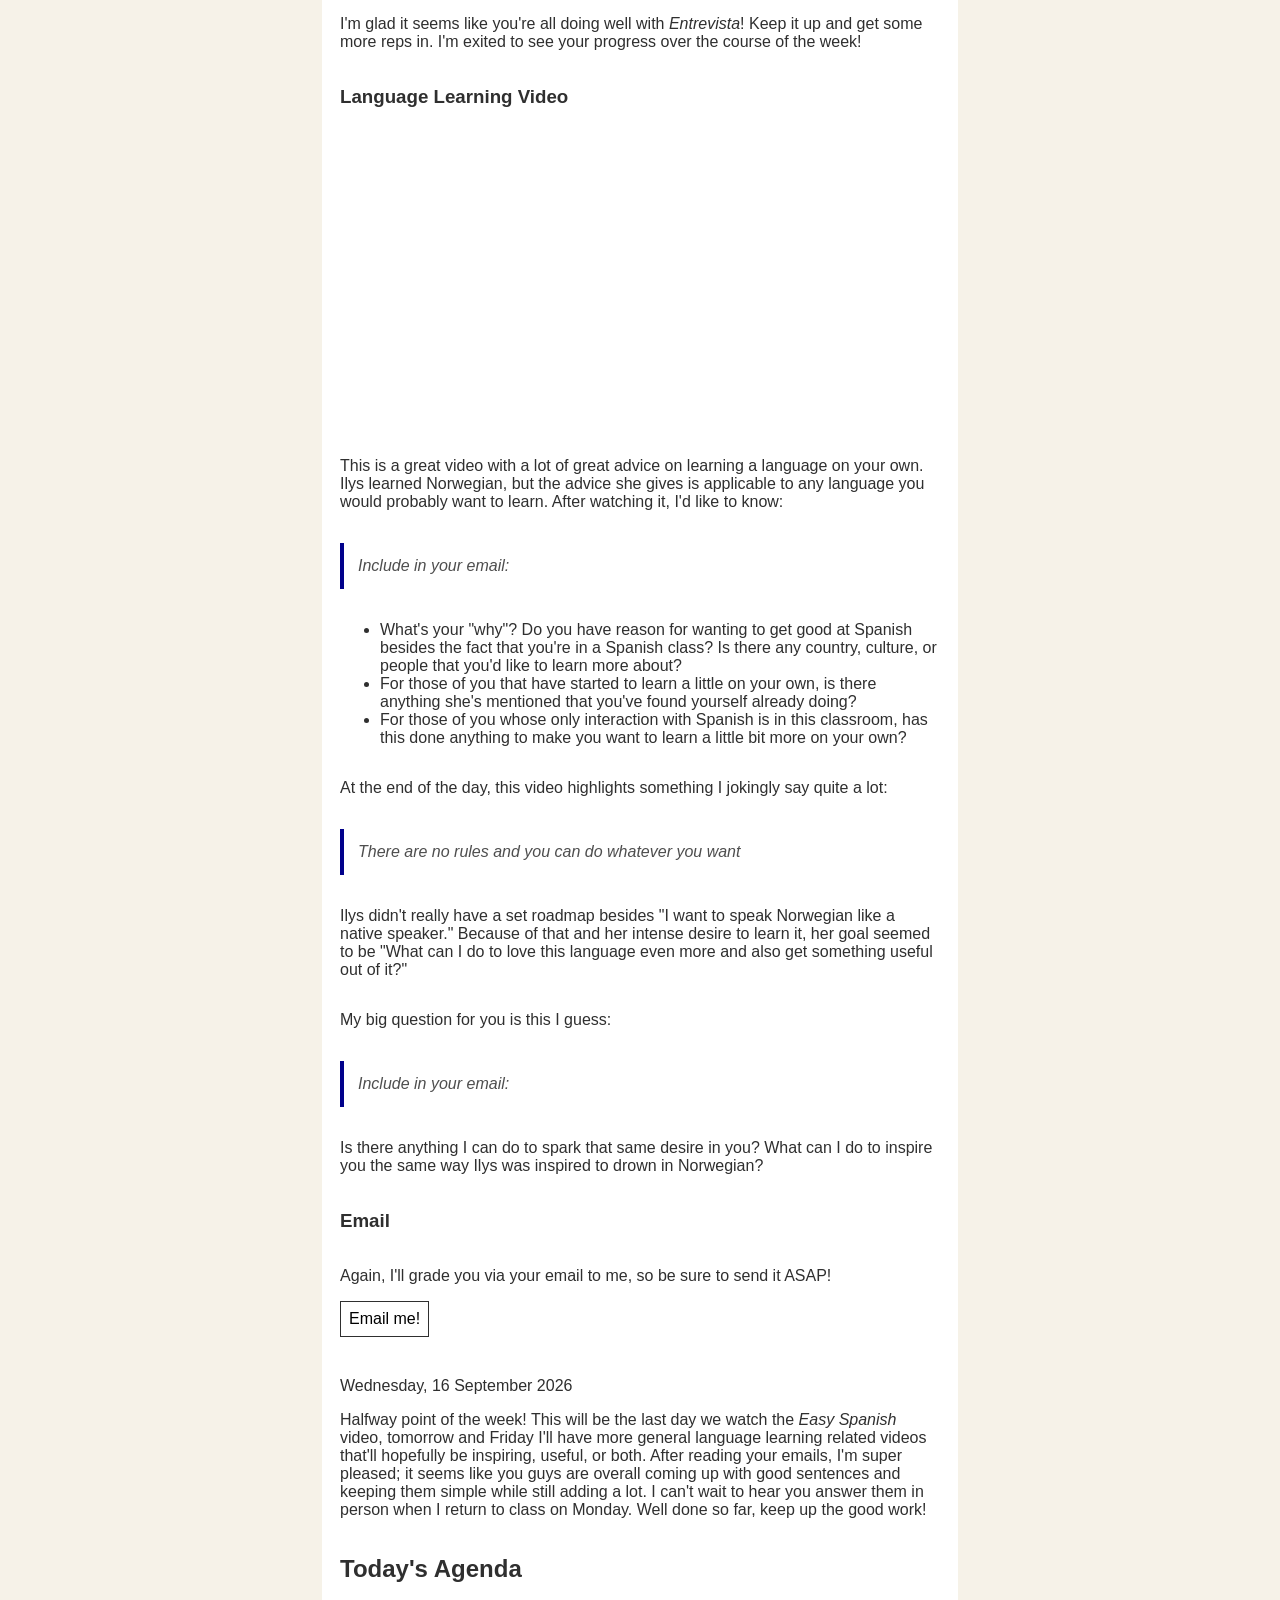
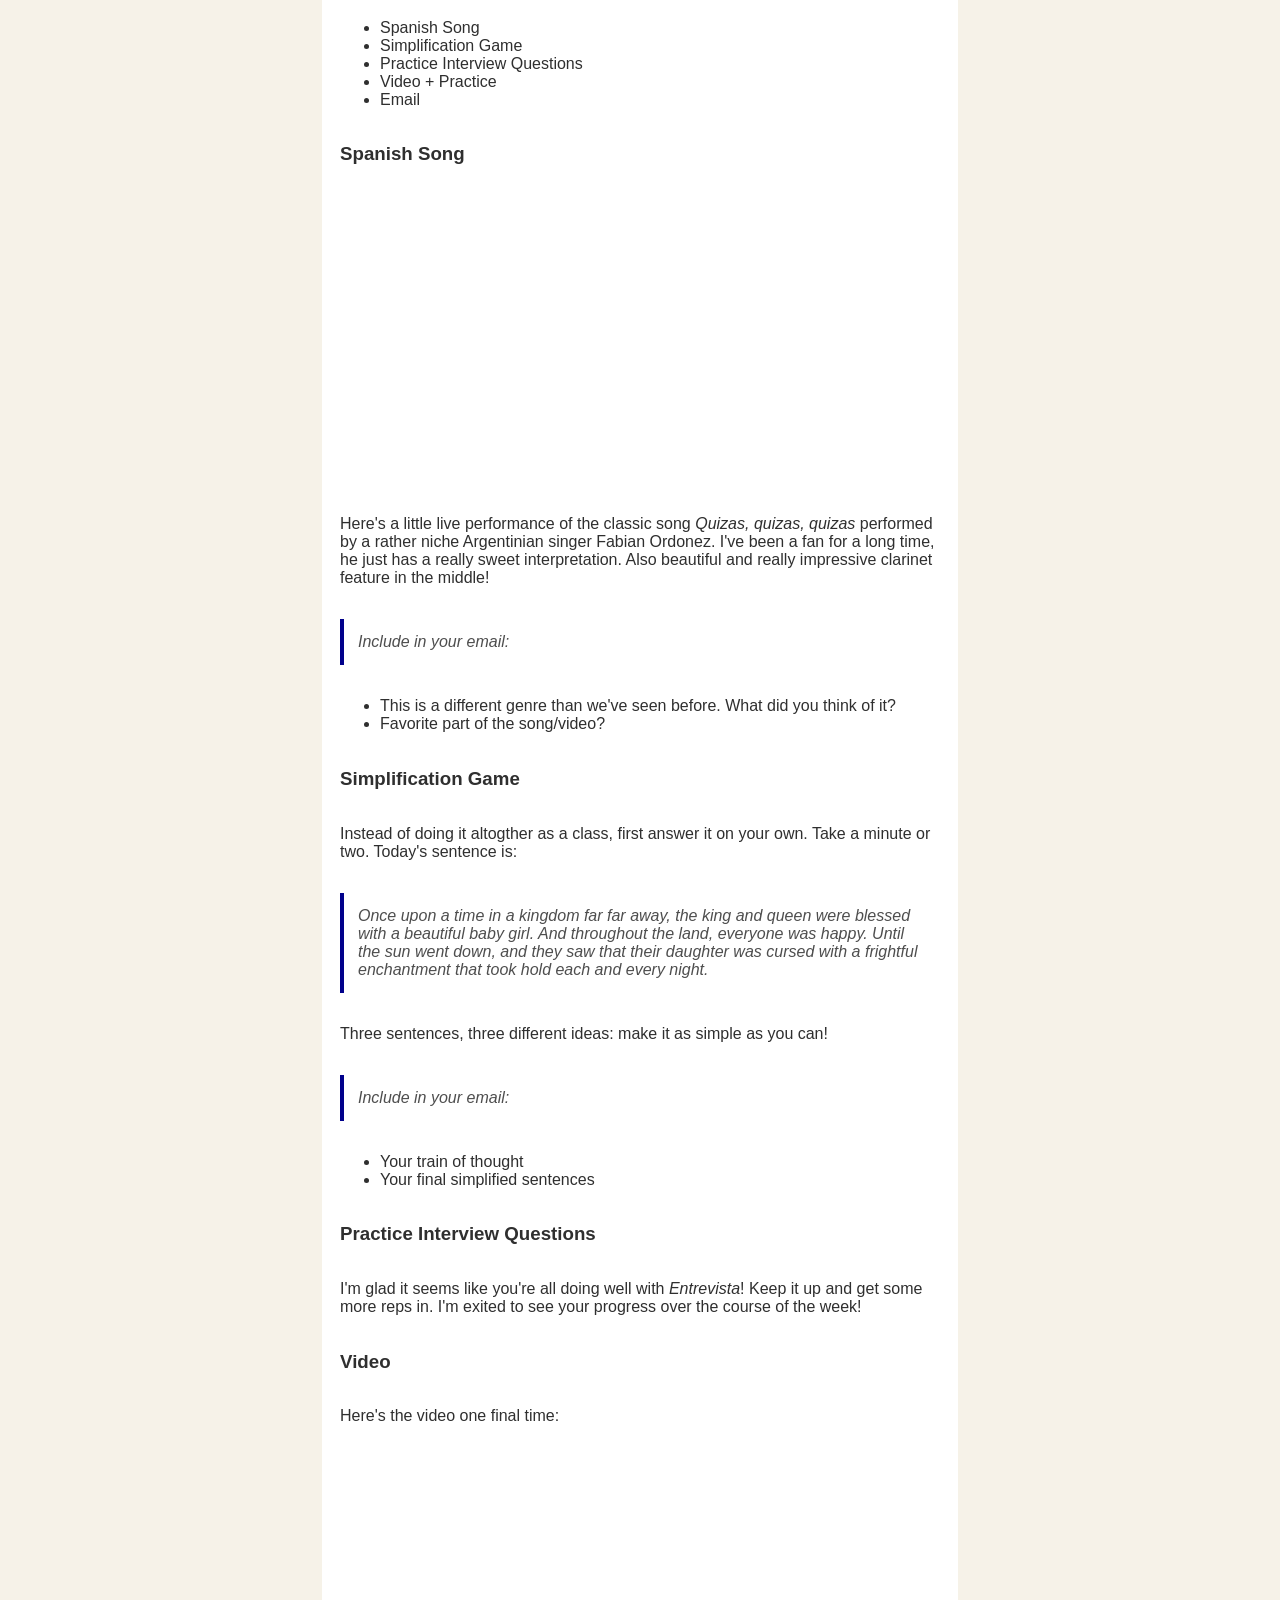
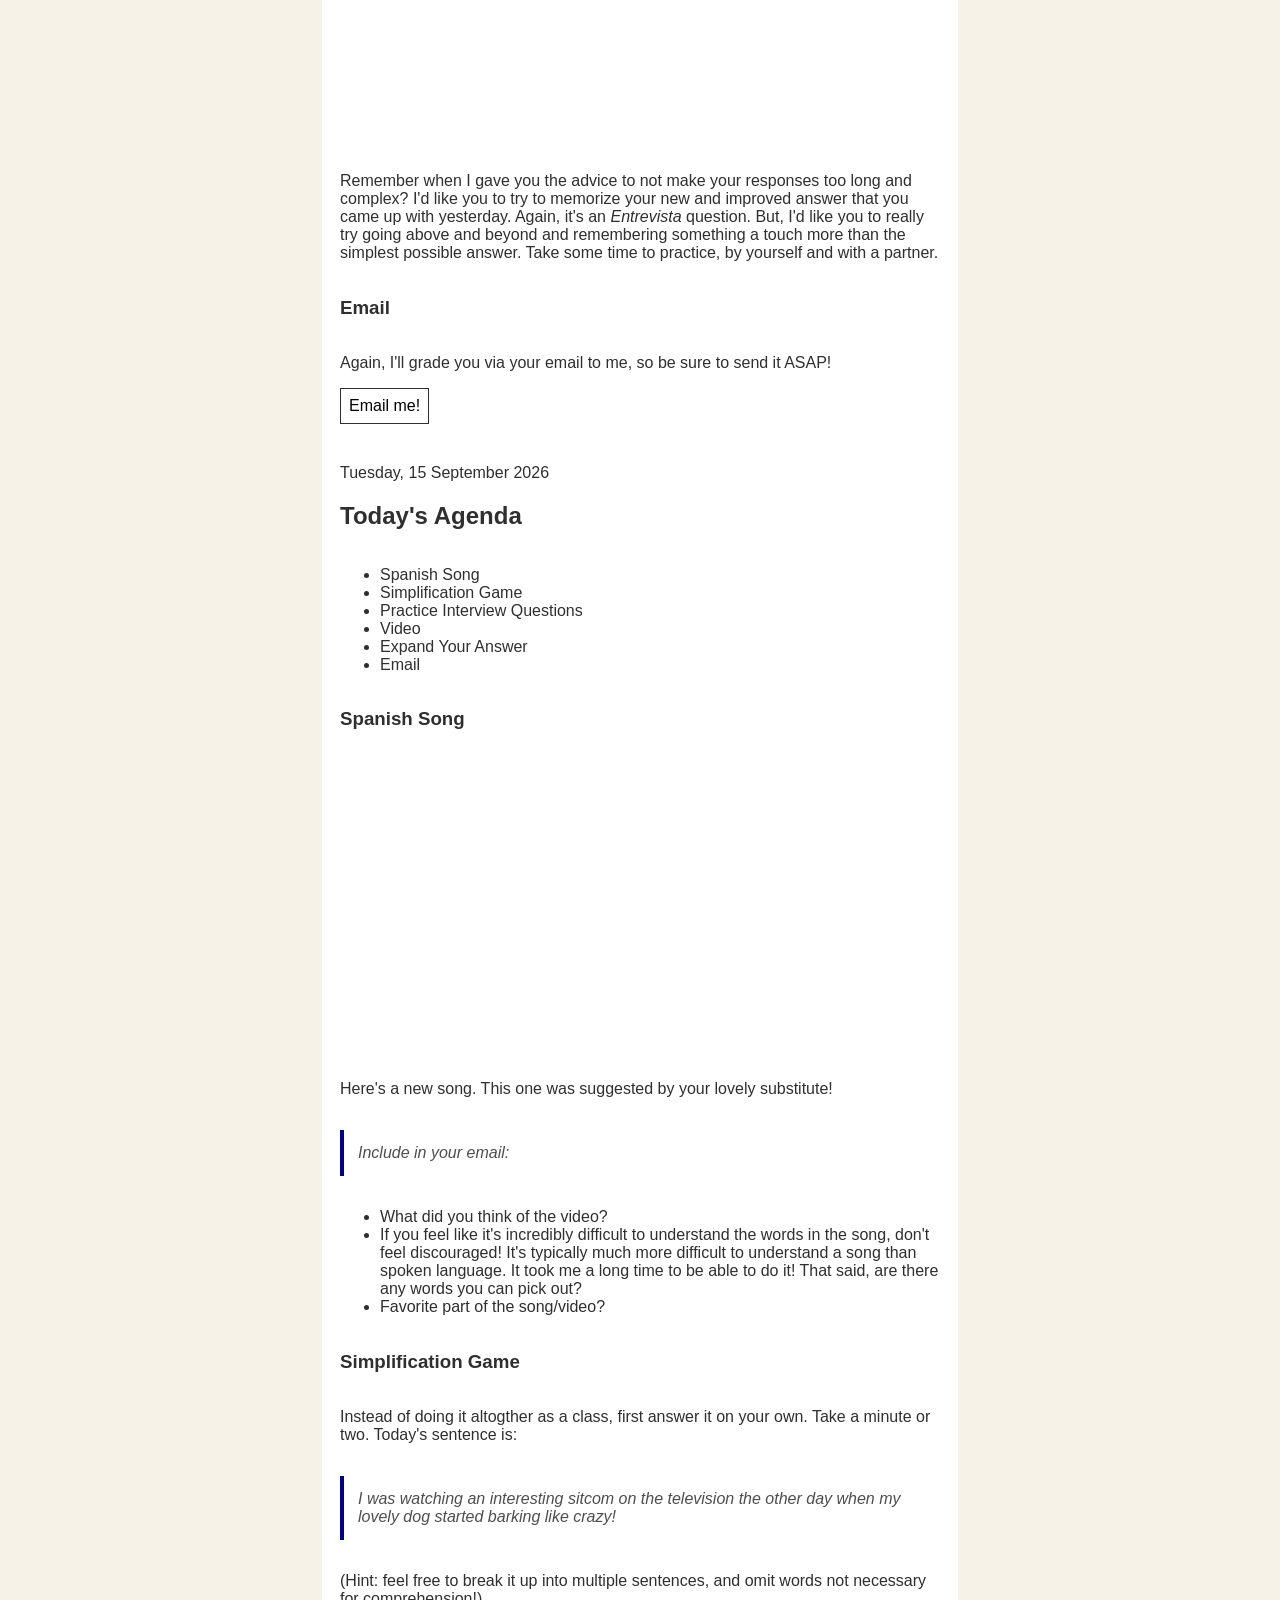
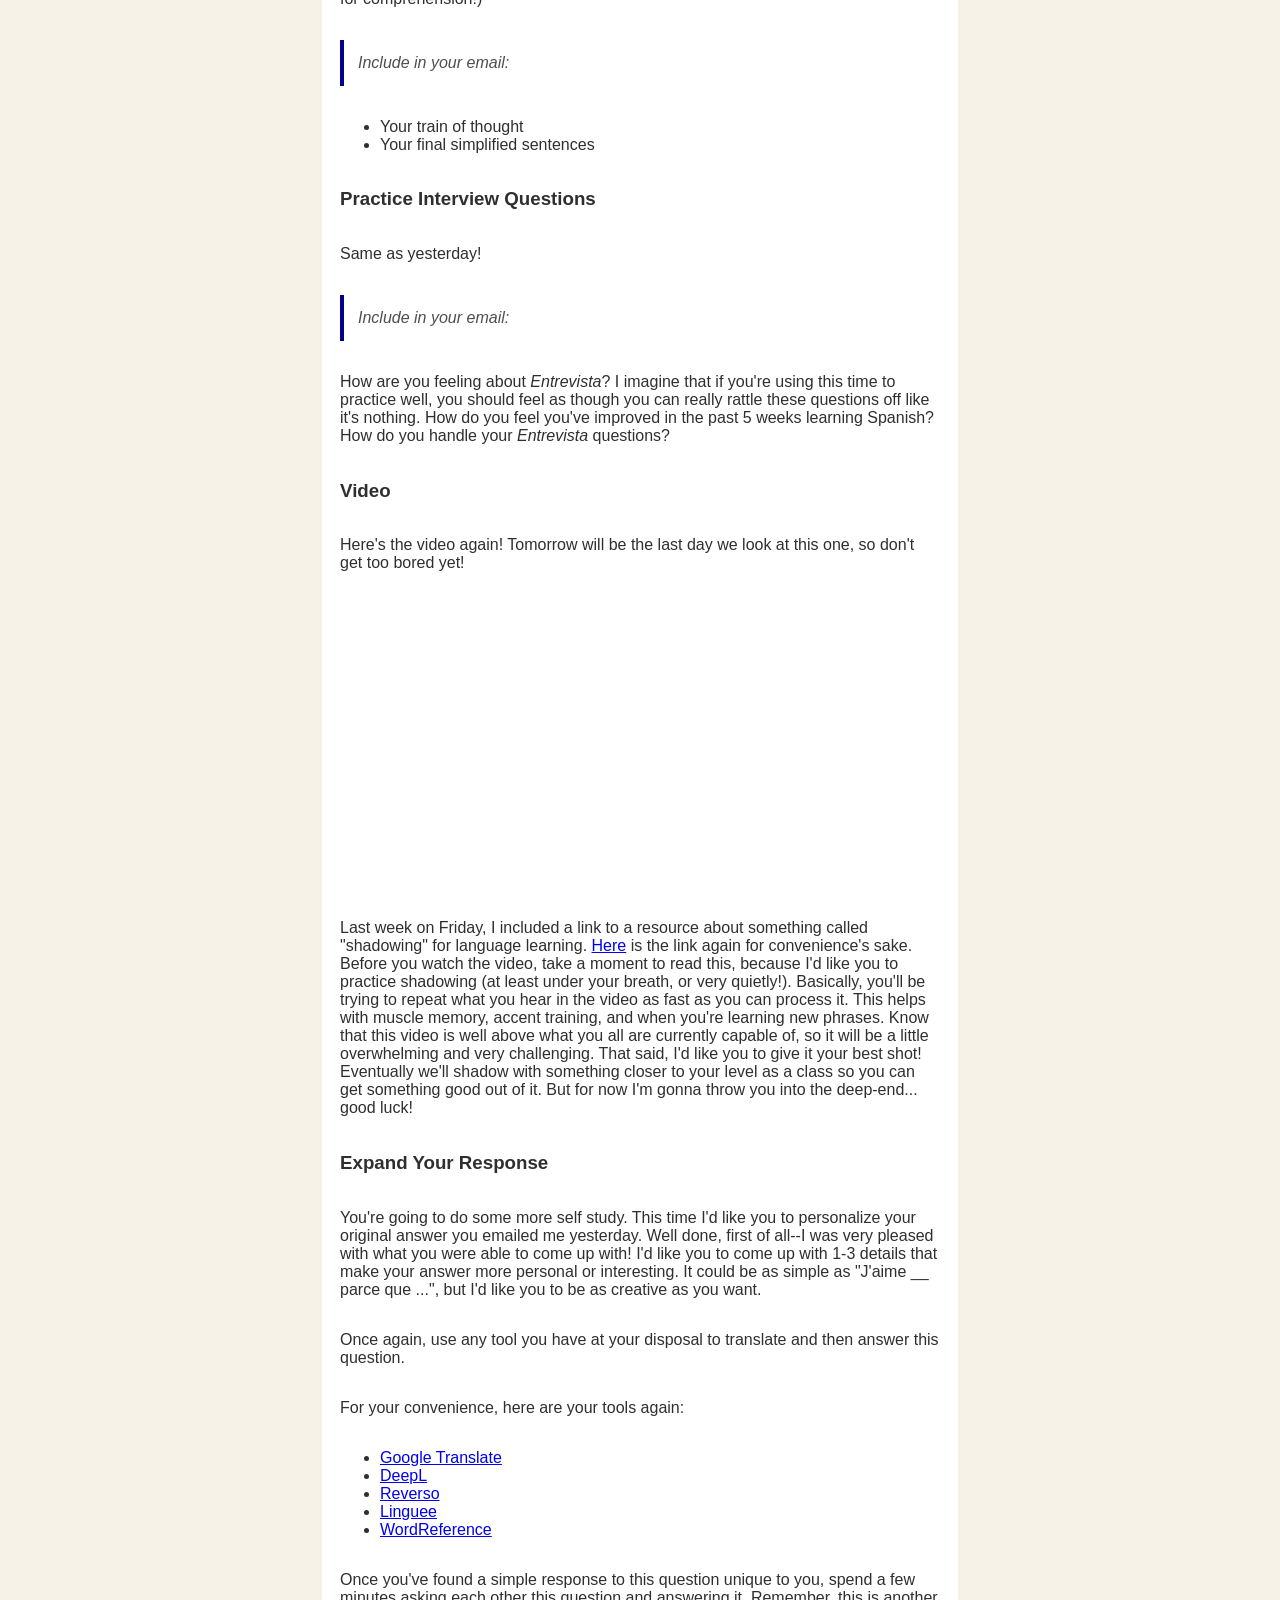
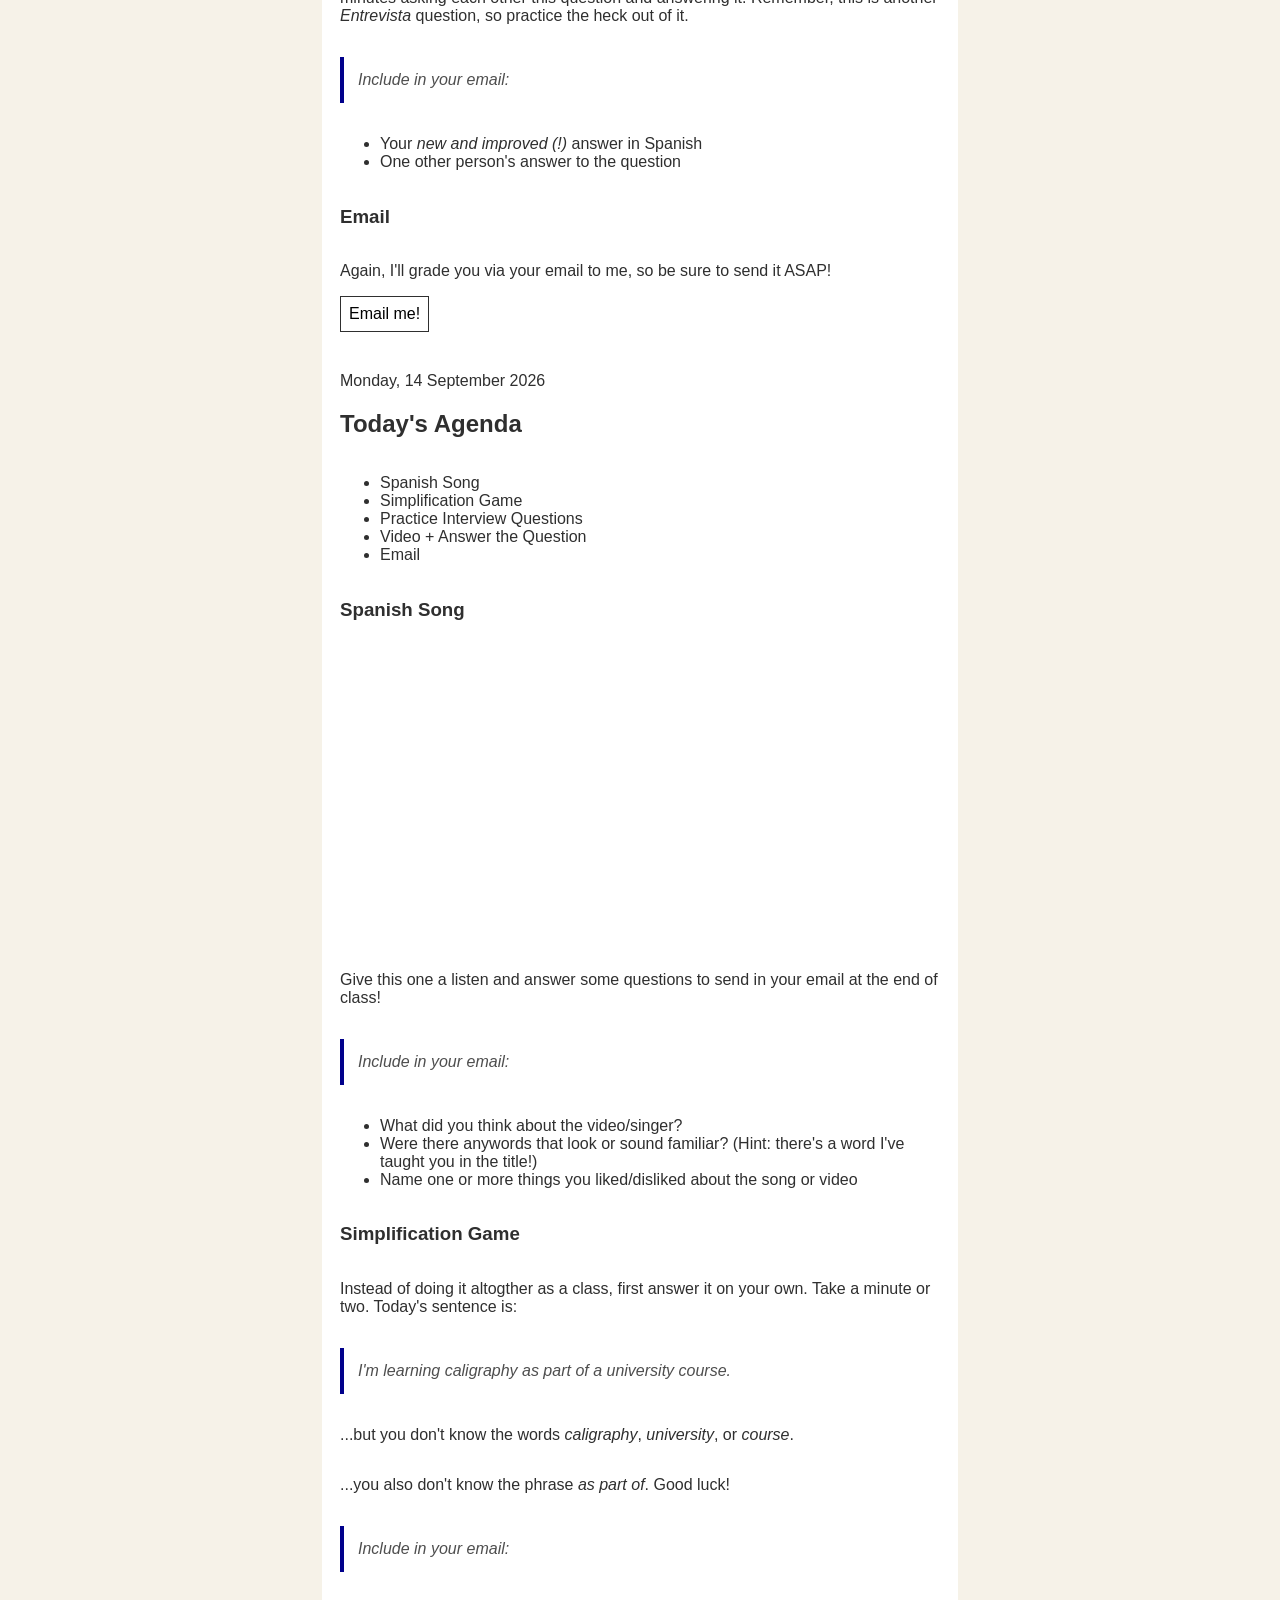
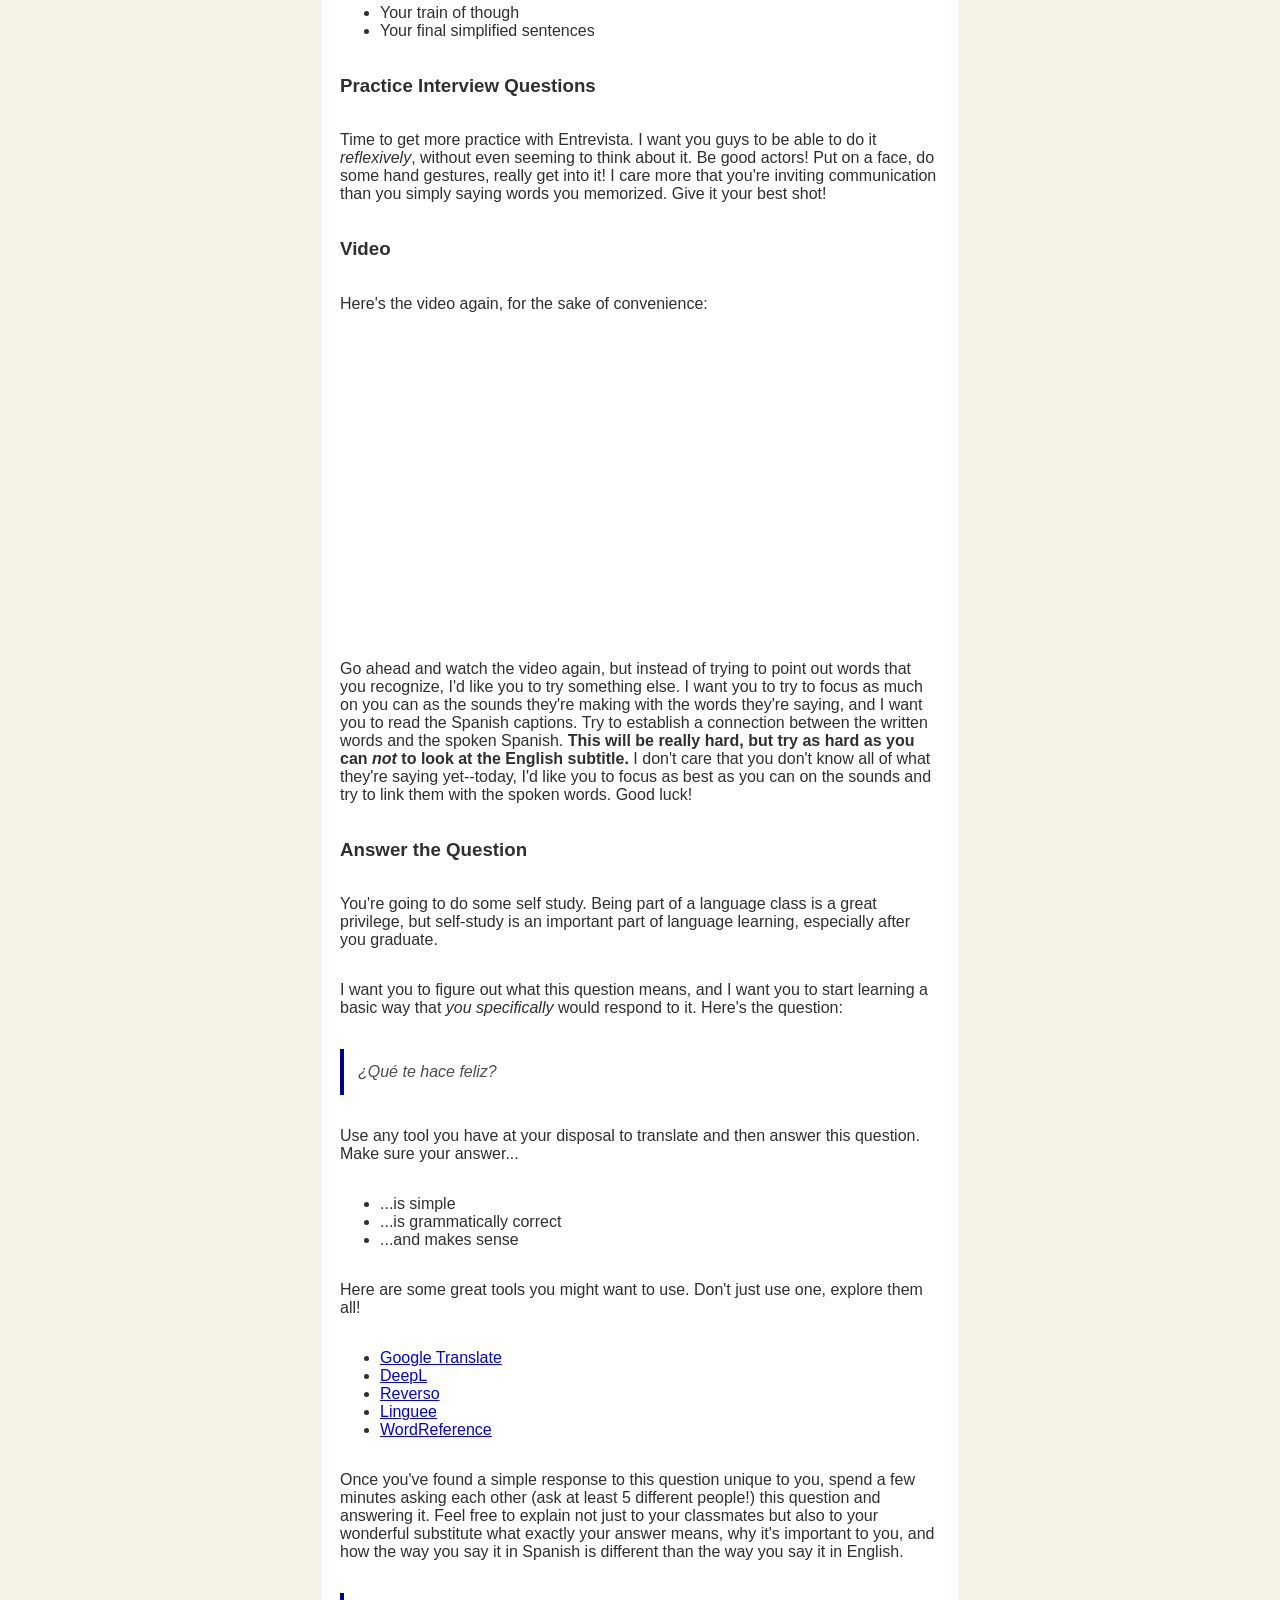
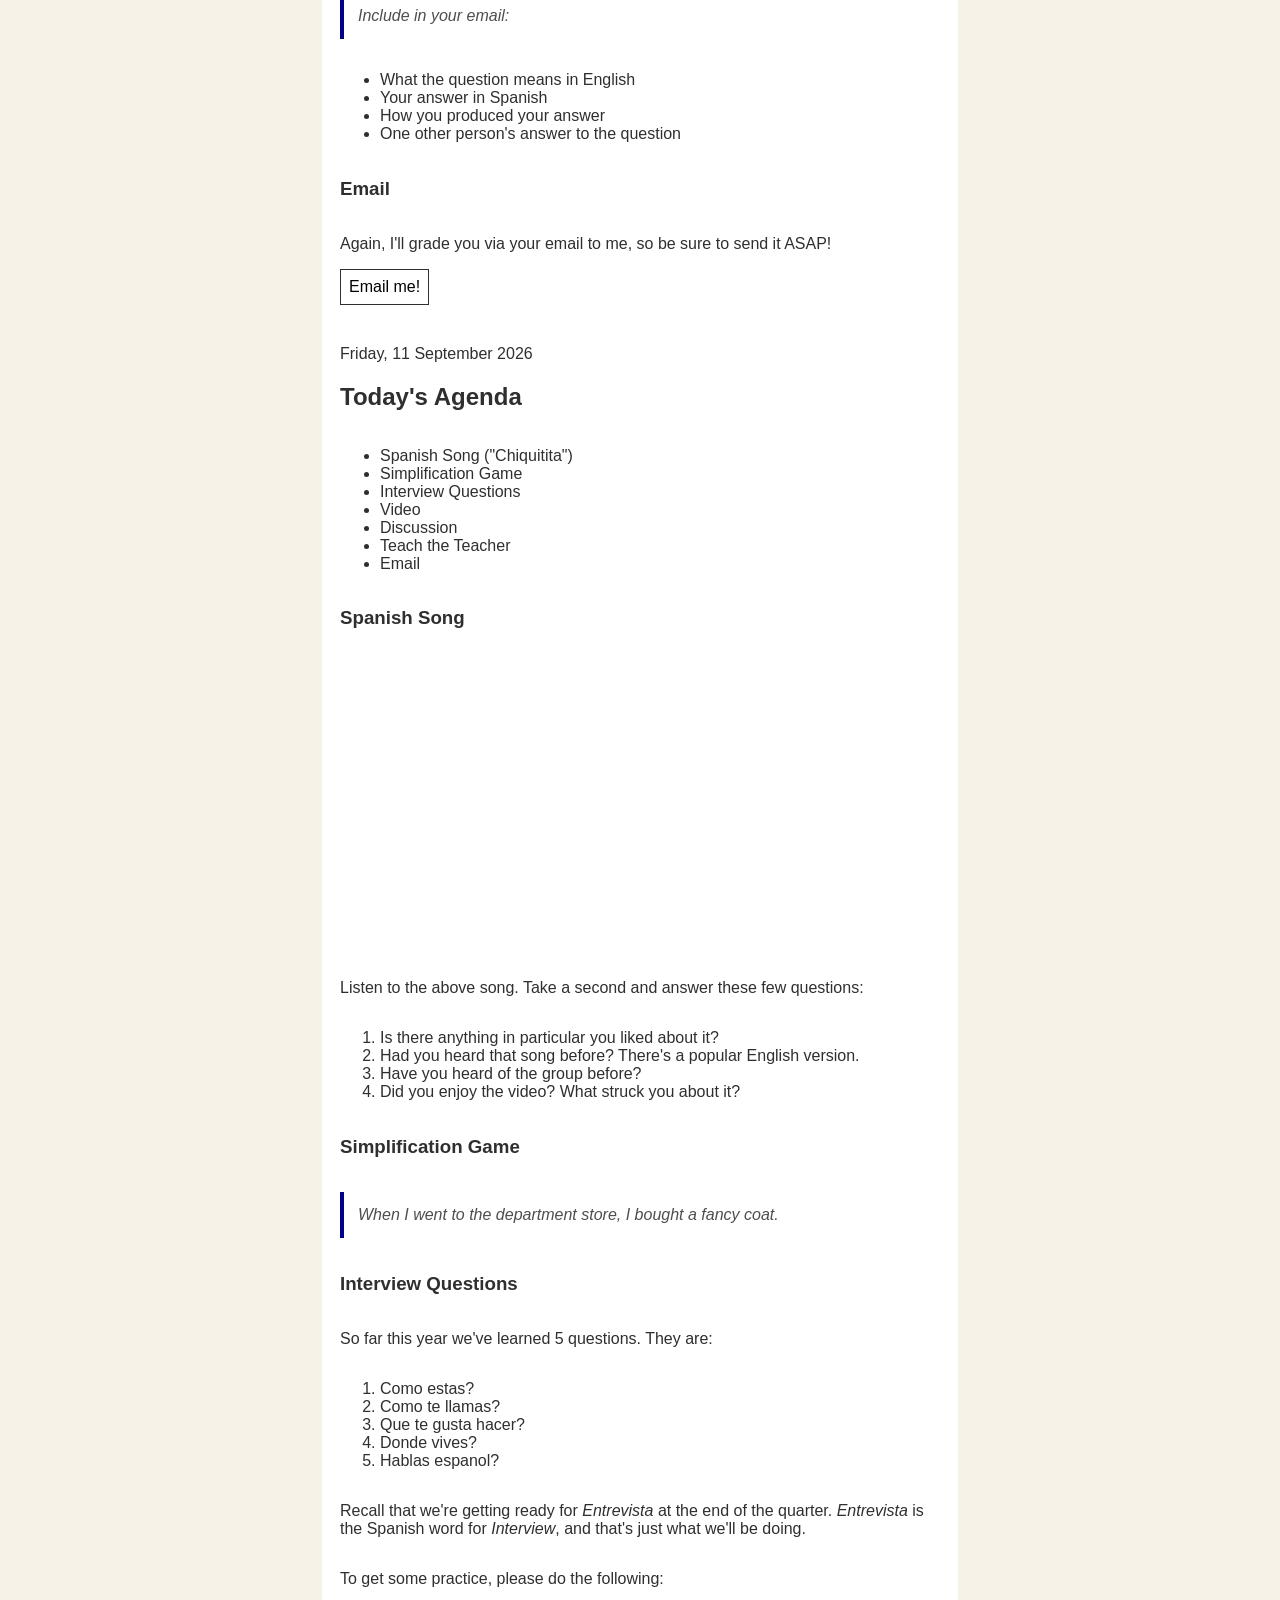
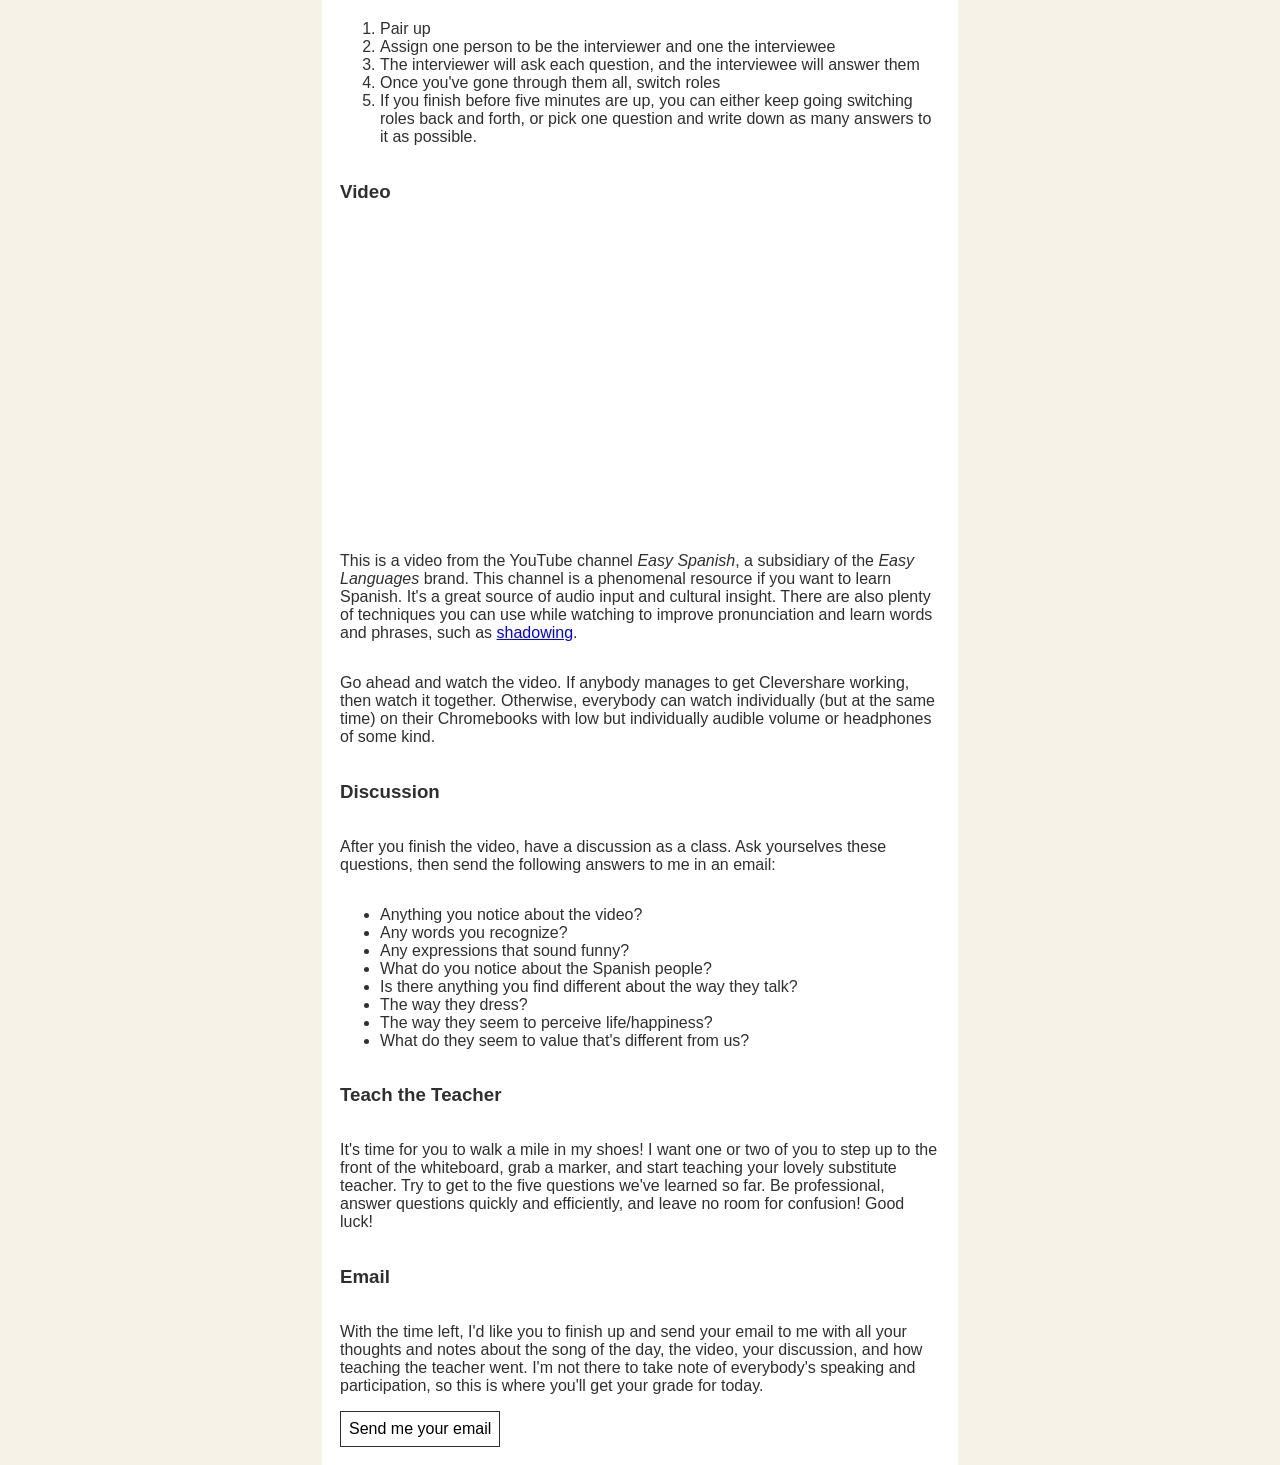
==== commit e502861d: "added 17 september" ====
--- a/spanish_1.html
+++ b/spanish_1.html
@@ -10,6 +10,53 @@
     <div class="content">
       <a class="button" href="index.html">Back</a>
       <h1>Spanish I</h1>
+
+      <span>Thursday, 17 September 2026</span>
+      <p>Thursday! We're almost to the weekend. Sounds like you guys did a good job roughing it out and listening to the same video four times in a row between Friday and now.</p>
+      <p>Just watching the video and listening to the Spanish in it was obviously not enough to get you understanding the video, and we knew that going into it. But you've gotten more <i>input</i> in the language, listening to real people speak it naturally in longer conversations.</p>
+      <p class="quote">Include in your email:</p>
+      <p>How do you feel listening to Spanish now compared to last week when you first heard the people speaking in that video? Do you have a better idea of where one word ends and another begins? Are you starting to notice any patterns? Do you feel slightly less overwhelmed listening to people speak it?</p>
+      <h2>Today's Agenda</h2>
+      <ul>
+        <li>Spanish Song</li>
+        <li>Simplification Game</li>
+        <li>Practice Interview Questions</li>
+        <li>Language Learning Video</li>
+        <li>Email</li>
+      </ul>
+      <h3>Spanish Song</h3>
+      <iframe width="560" height="315" src="https://www.youtube.com/embed/kMIaYXxLnUA?si=lq0qvbYhBwasNFqT" title="YouTube video player" frameborder="0" allow="accelerometer; autoplay; clipboard-write; encrypted-media; gyroscope; picture-in-picture; web-share" referrerpolicy="strict-origin-when-cross-origin" allowfullscreen></iframe>
+      <p>This is a song I first listened to a long time ago and the video has an awesome case of early 2000s syndrome. But it's fun and catchy : - )</p>
+      <h3>Simplification Game</h3>
+      <p>Instead of doing it altogther as a class, first answer it on your own. Take a minute or two. Today's sentence is:</p>
+      <p class="quote"></p>
+      <p>Three sentences, three different ideas: make it as simple as you can!</p>
+      <p class="quote">Include in your email:</p>
+      <ul>
+        <li>Your train of thought</li>
+        <li>Your final simplified sentences</li>
+      </ul>
+      <h3>Practice Interview Questions</h3>
+      <p>I'm glad it seems like you're all doing well with <i>Entrevista</i>! Keep it up and get some more reps in. I'm exited to see your progress over the course of the week!</p>
+      <h3>Language Learning Video</h3>
+      <iframe width="560" height="315" src="https://www.youtube.com/embed/uWQYqcFX8JE?si=gEX3IUwC0Xc96zrt" title="YouTube video player" frameborder="0" allow="accelerometer; autoplay; clipboard-write; encrypted-media; gyroscope; picture-in-picture; web-share" referrerpolicy="strict-origin-when-cross-origin" allowfullscreen></iframe>
+      <p>This is a great video with a lot of great advice on learning a language on your own. Ilys learned Norwegian, but the advice she gives is applicable to any language you would probably want to learn. After watching it, I'd like to know:</p>
+      <p class="quote">Include in your email:</p>
+      <ul>
+        <li>What's your "why"? Do you have reason for wanting to get good at Spanish besides the fact that you're in a Spanish class? Is there any country, culture, or people that you'd like to learn more about?</li>
+        <li>For those of you that have started to learn a little on your own, is there anything she's mentioned that you've found yourself already doing?</li>
+        <li>For those of you whose only interaction with Spanish is in this classroom, has this done anything to make you want to learn a little bit more on your own?</li>
+      </ul>
+      <p>At the end of the day, this video highlights something I jokingly say quite a lot:</p>
+      <p class="quote">There are no rules and you can do whatever you want</p>
+      <p>Ilys didn't really have a set roadmap besides "I want to speak Norwegian like a native speaker." Because of that and her intense desire to learn it, her goal seemed to be "What can I do to love this language even more and also get something useful out of it?"</p>
+      <p>My big question for you is this I guess:</p>
+      <p class="quote">Include in your email:</p>
+      <p>Is there anything I can do to spark that same desire in you? What can I do to inspire you the same way Ilys was inspired to drown in Norwegian?</p>
+      <h3>Email</h3>
+      <p>Again, I'll grade you via your email to me, so be sure to send it ASAP!</p>
+      <a class="button" href="mailto:mitchell.lagaras@championlocal.org">Email me!</a>
+      <div class="break"></div>
 
       <span>Wednesday, 16 September 2026</span>
       <p>Halfway point of the week! This will be the last day we watch the <i>Easy Spanish</i> video, tomorrow and Friday I'll have more general language learning related videos that'll hopefully be inspiring, useful, or both. After reading your emails, I'm super pleased; it seems like you guys are overall coming up with good sentences and keeping them simple while still adding a lot. I can't wait to hear you answer them in person when I return to class on Monday. Well done so far, keep up the good work!</p>
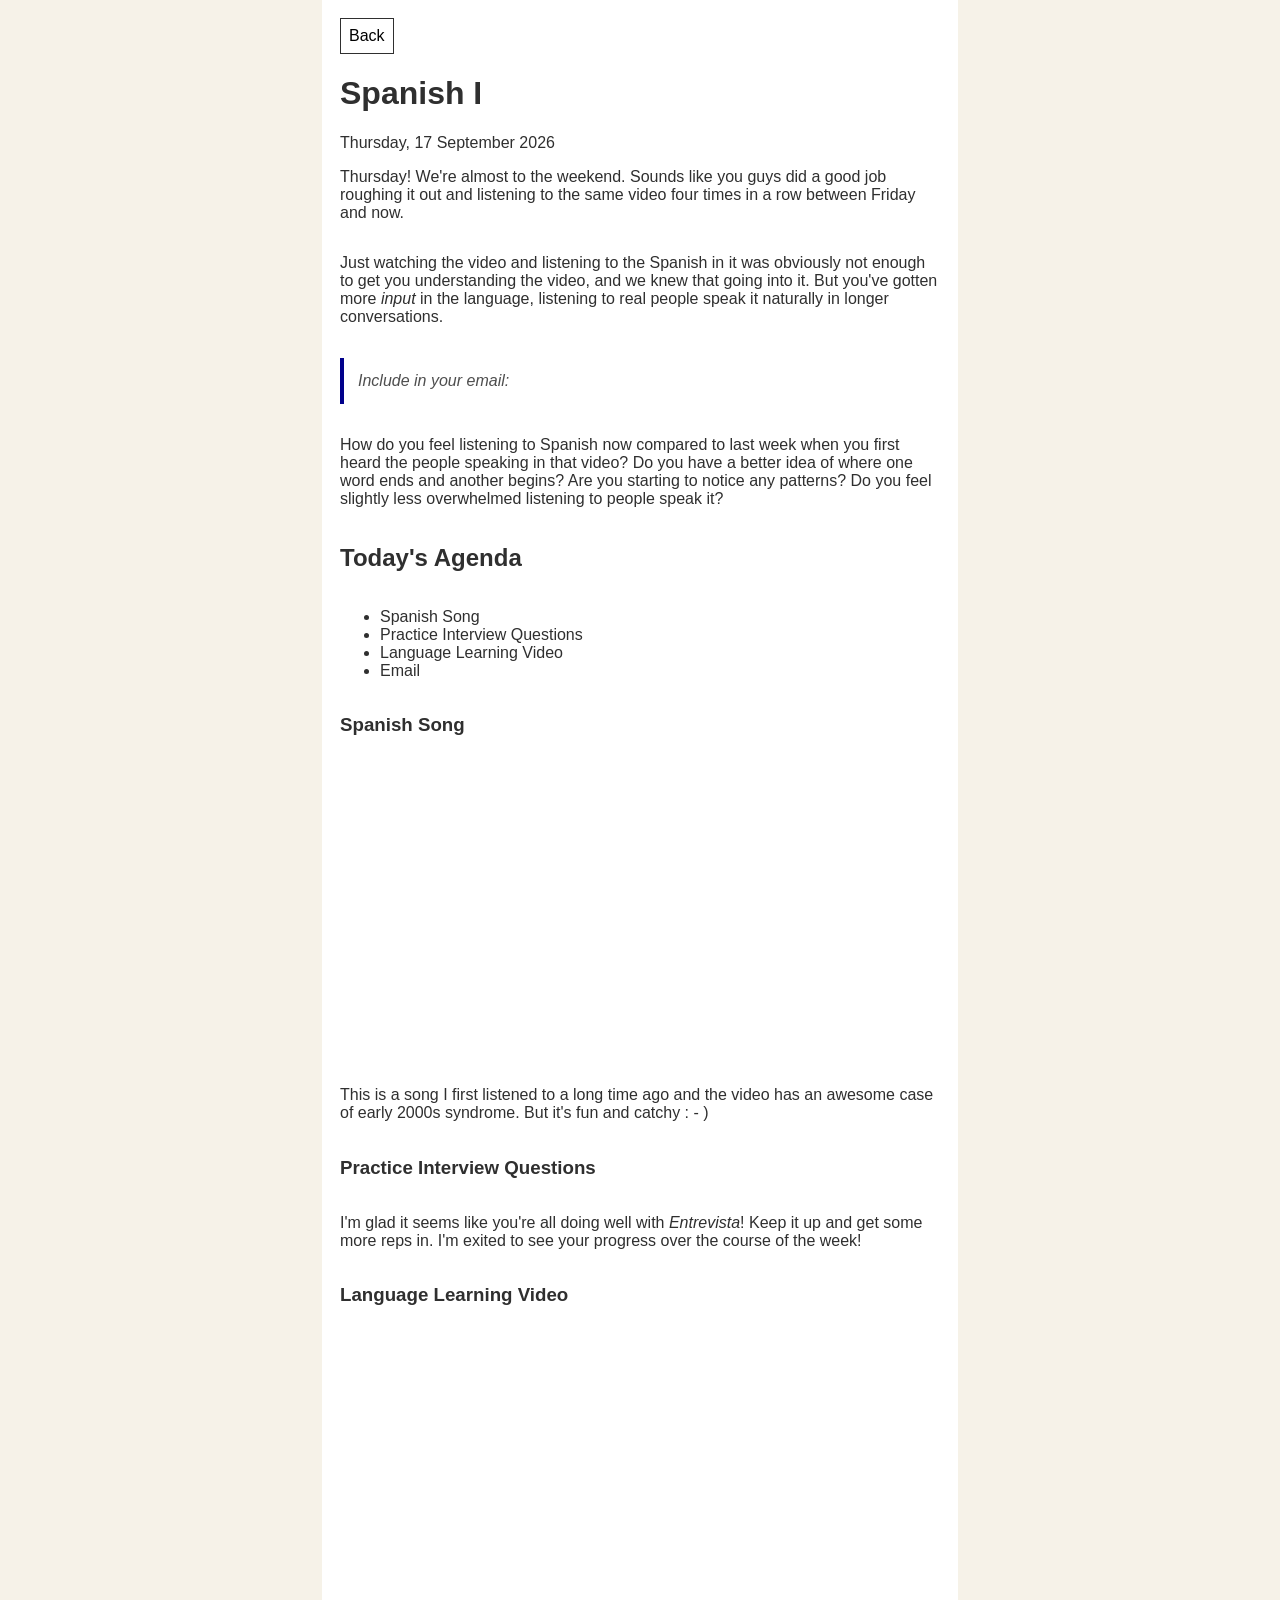
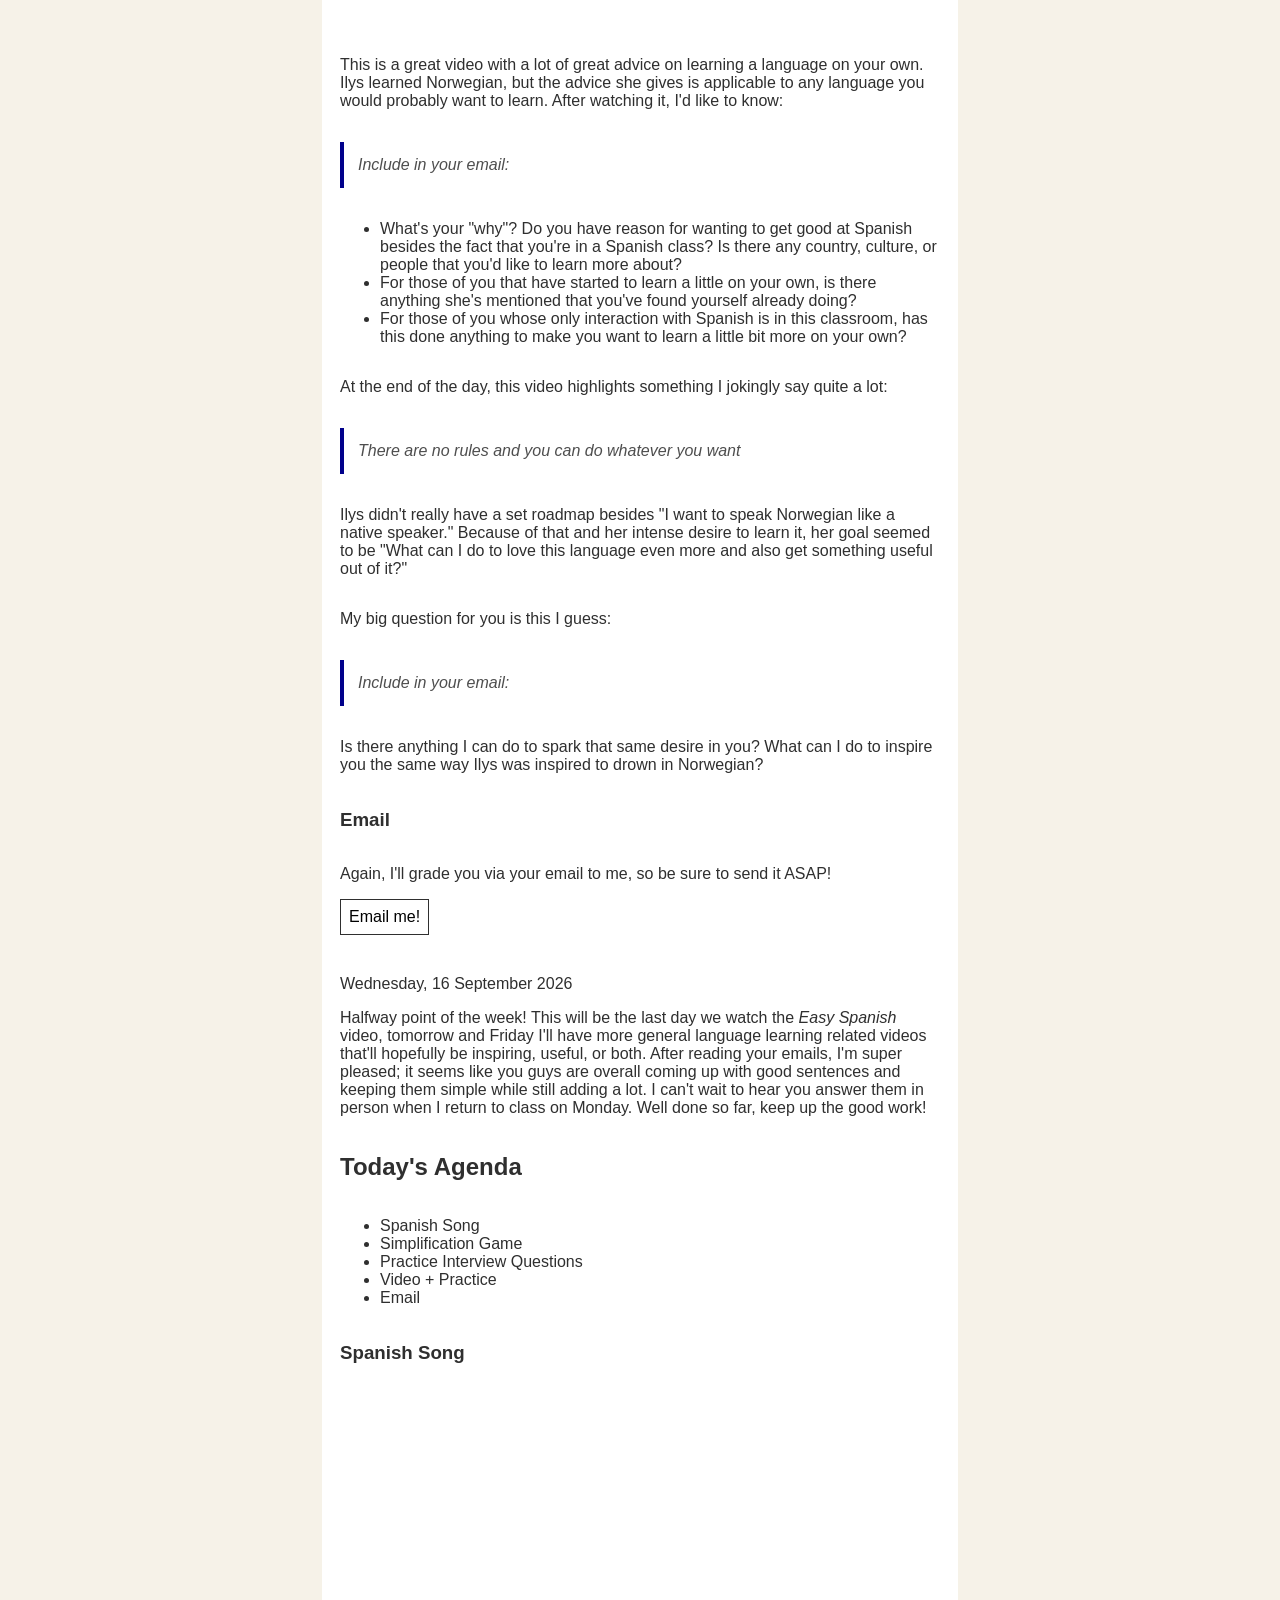
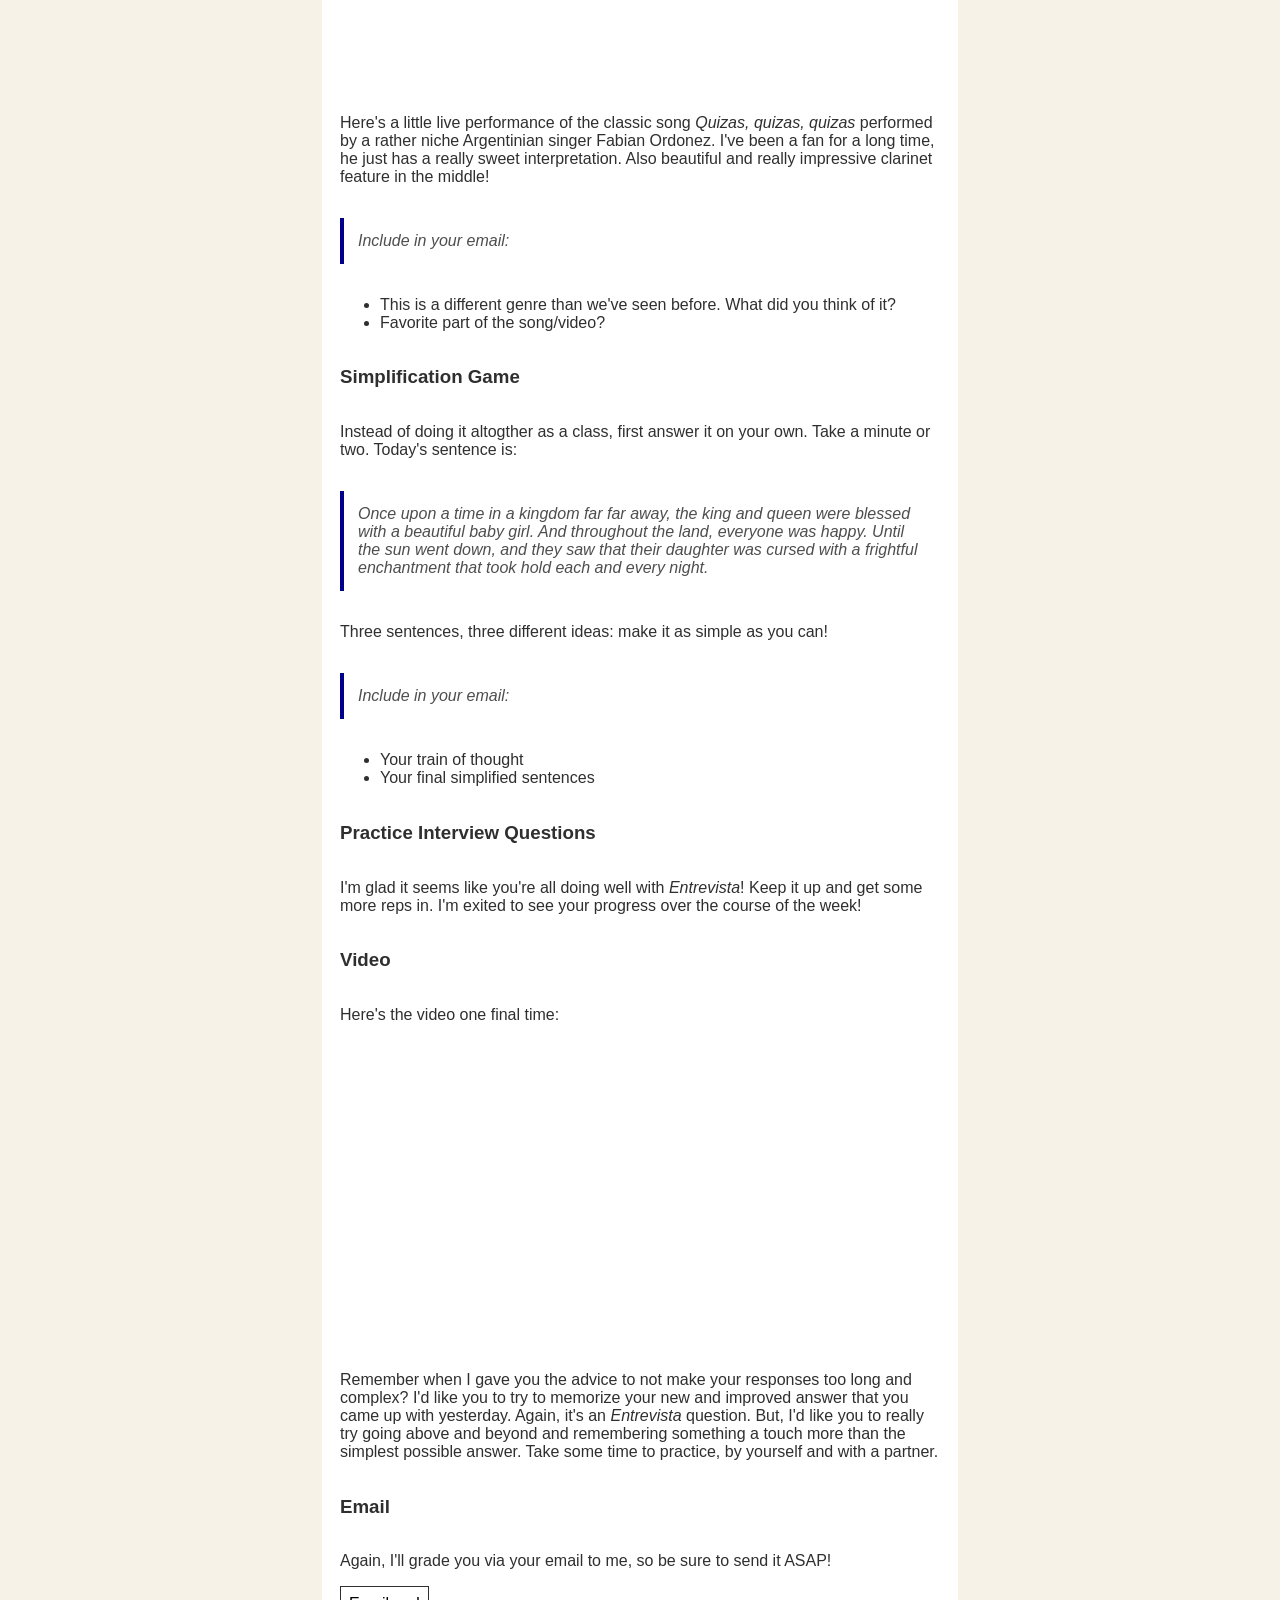
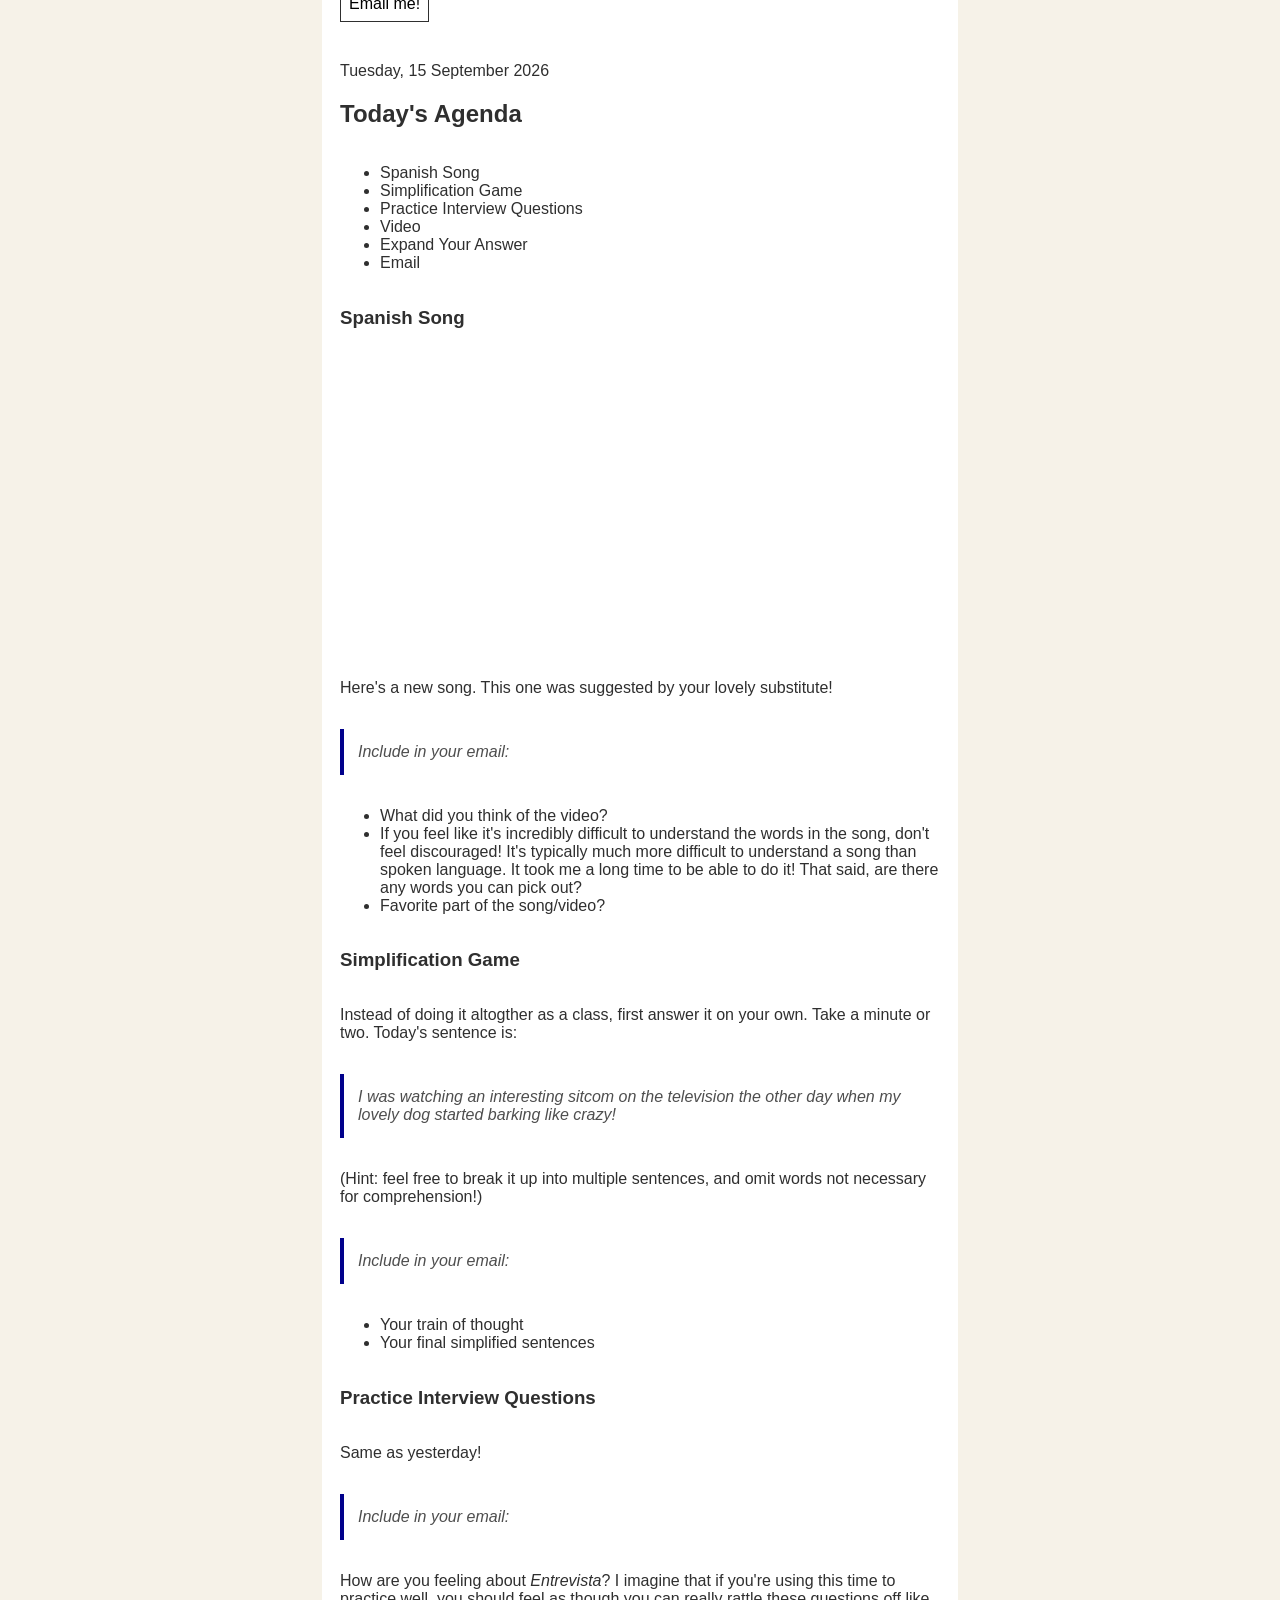
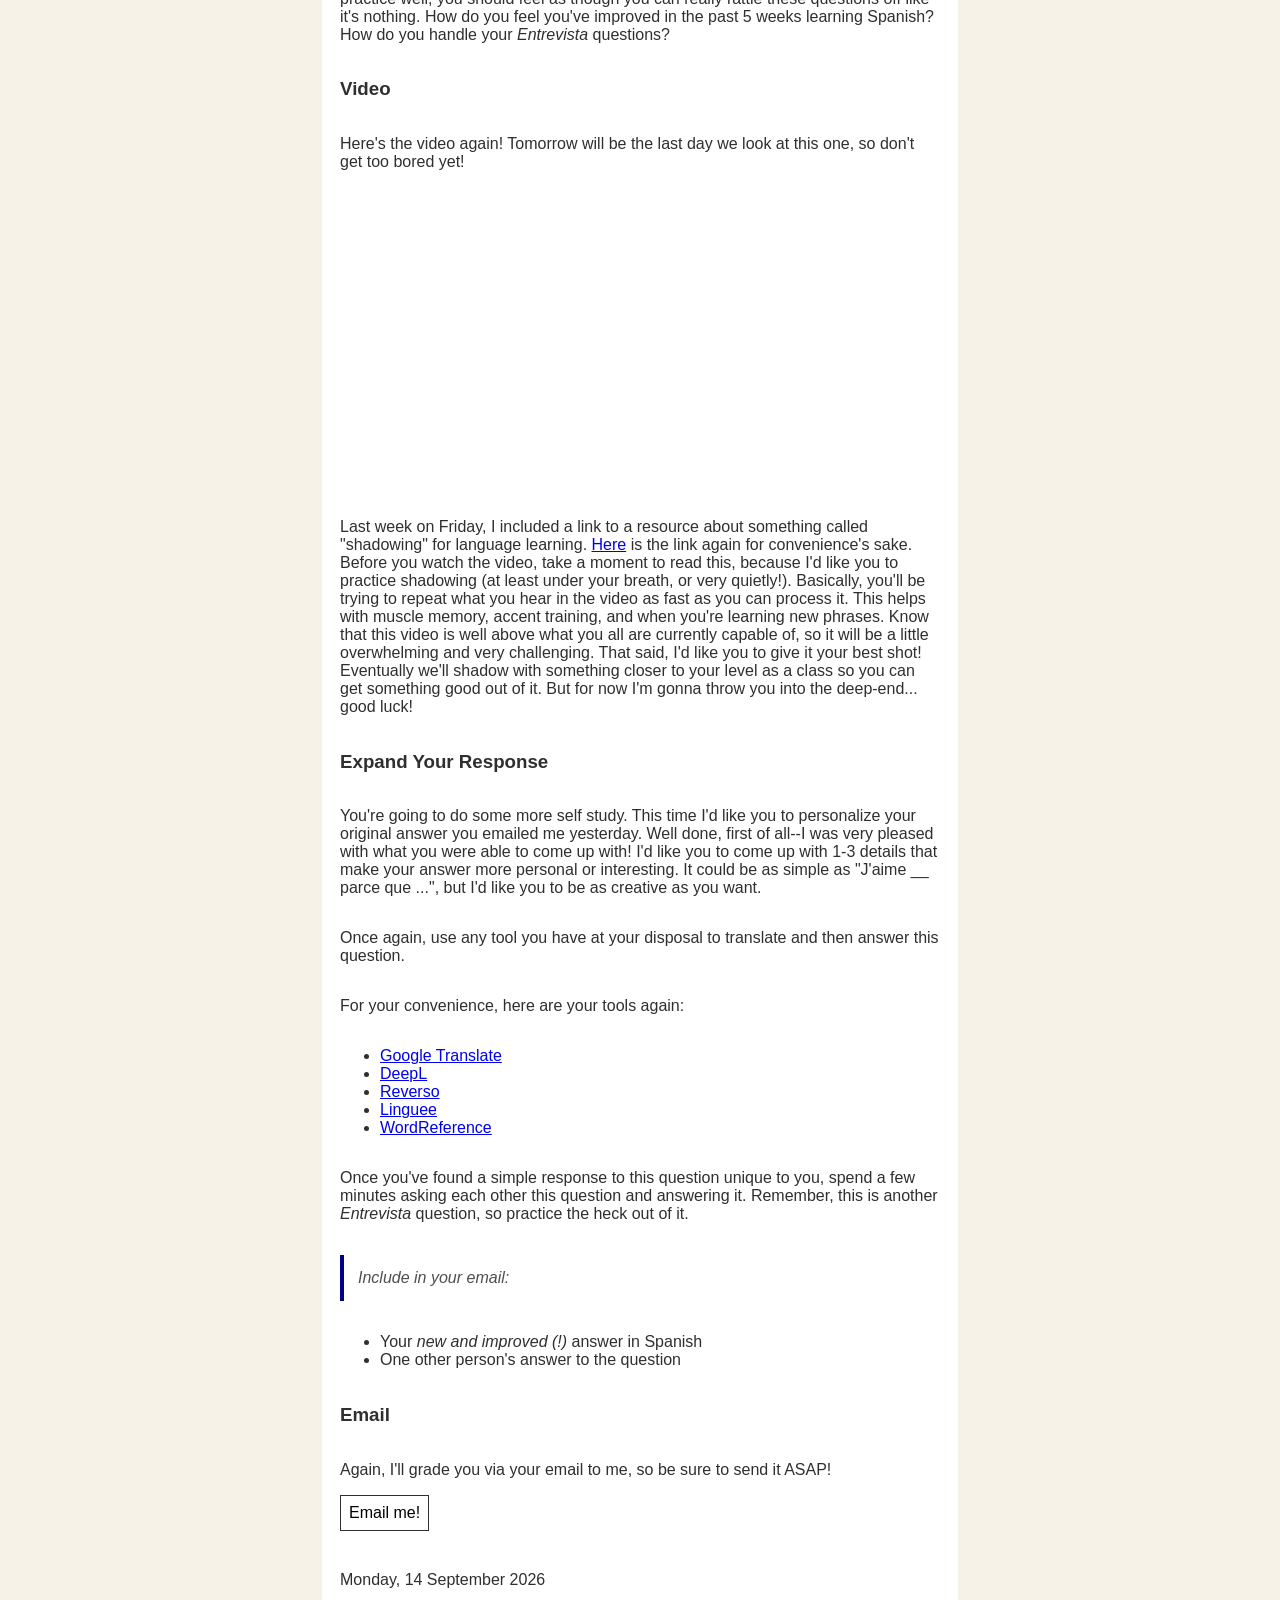
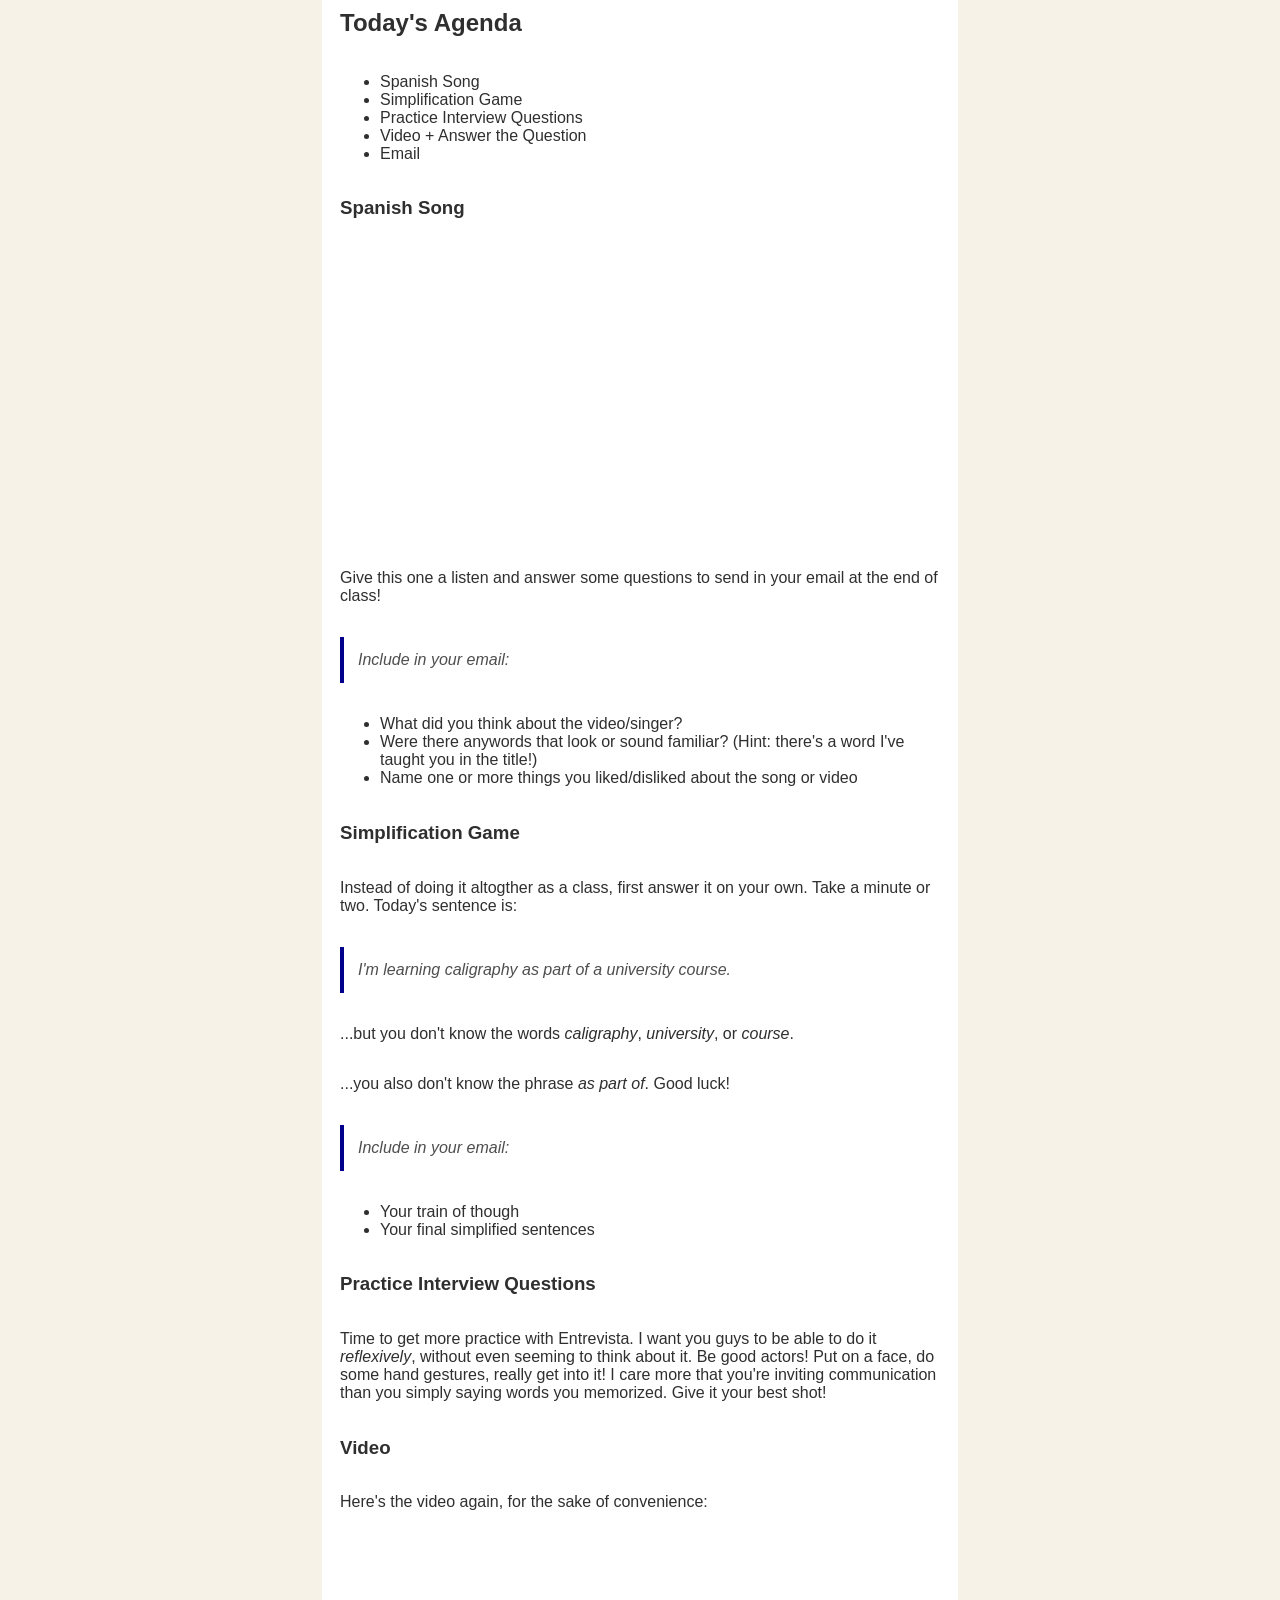
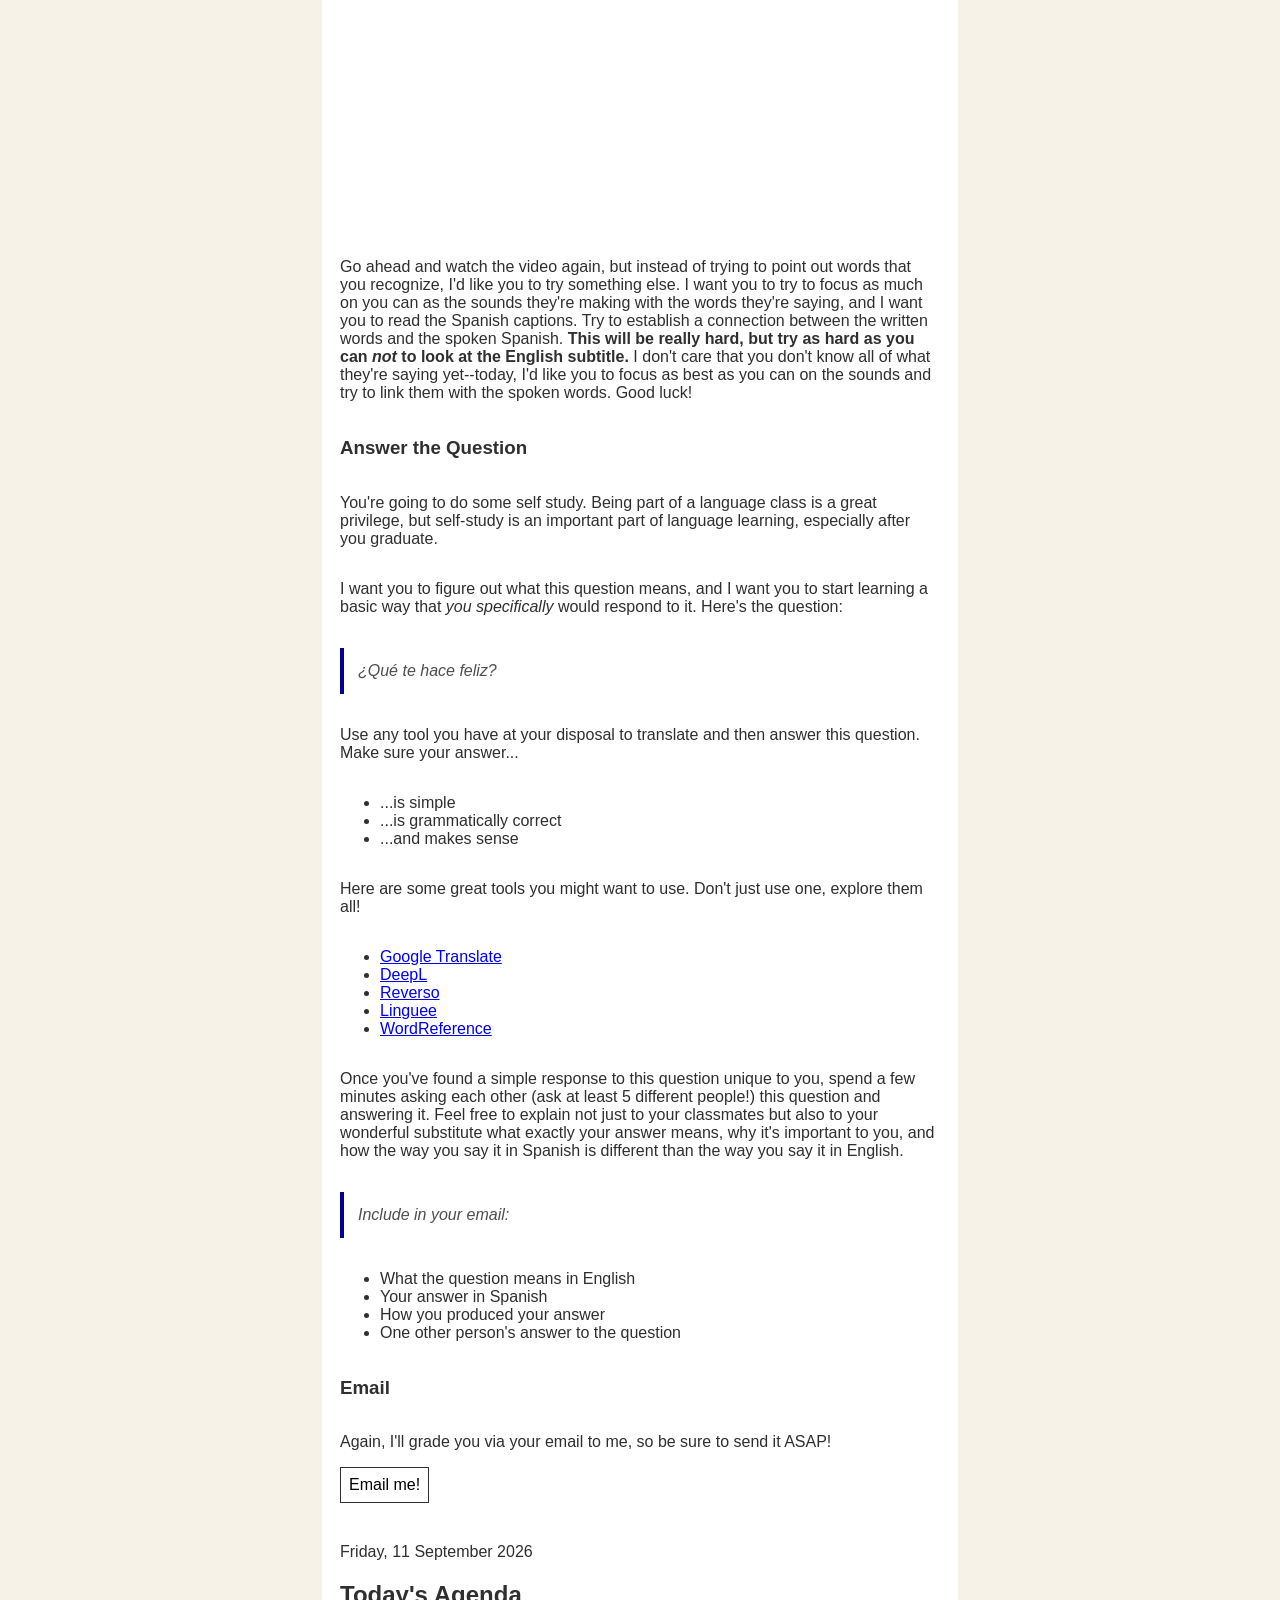
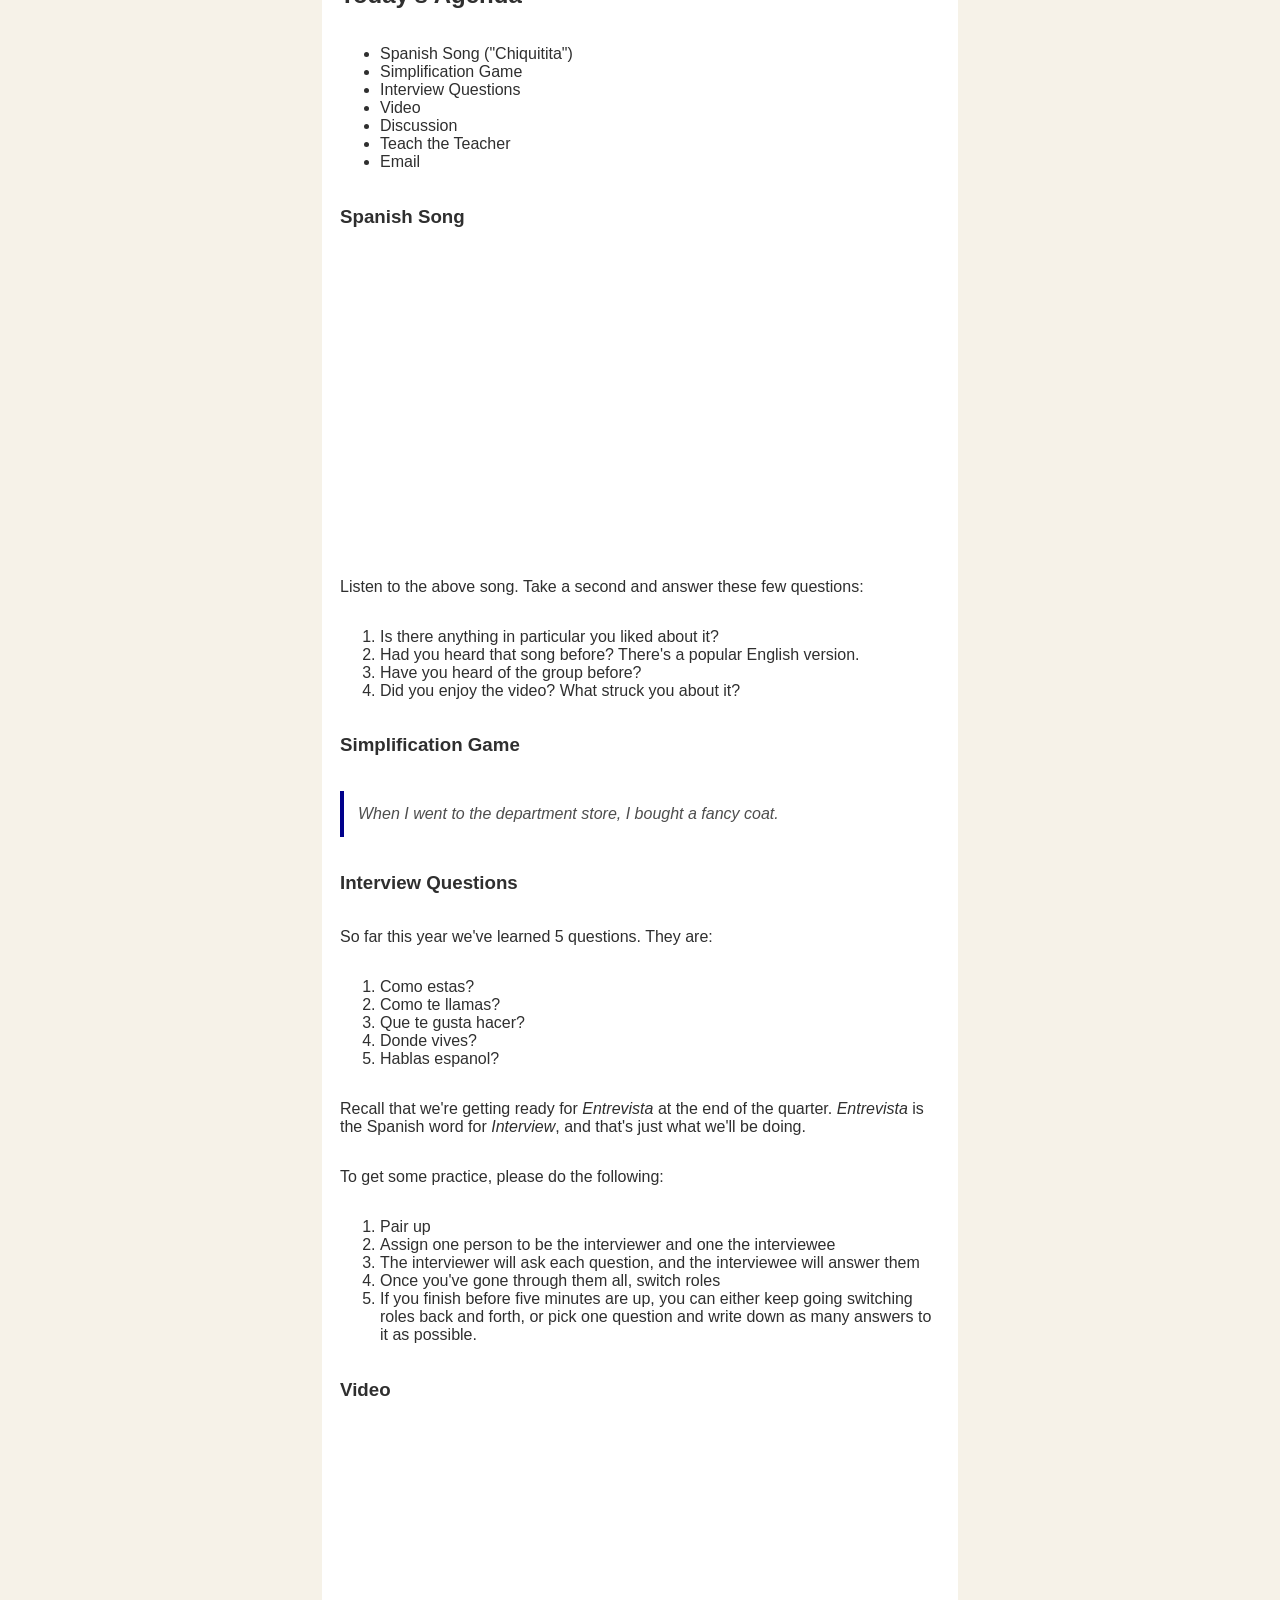
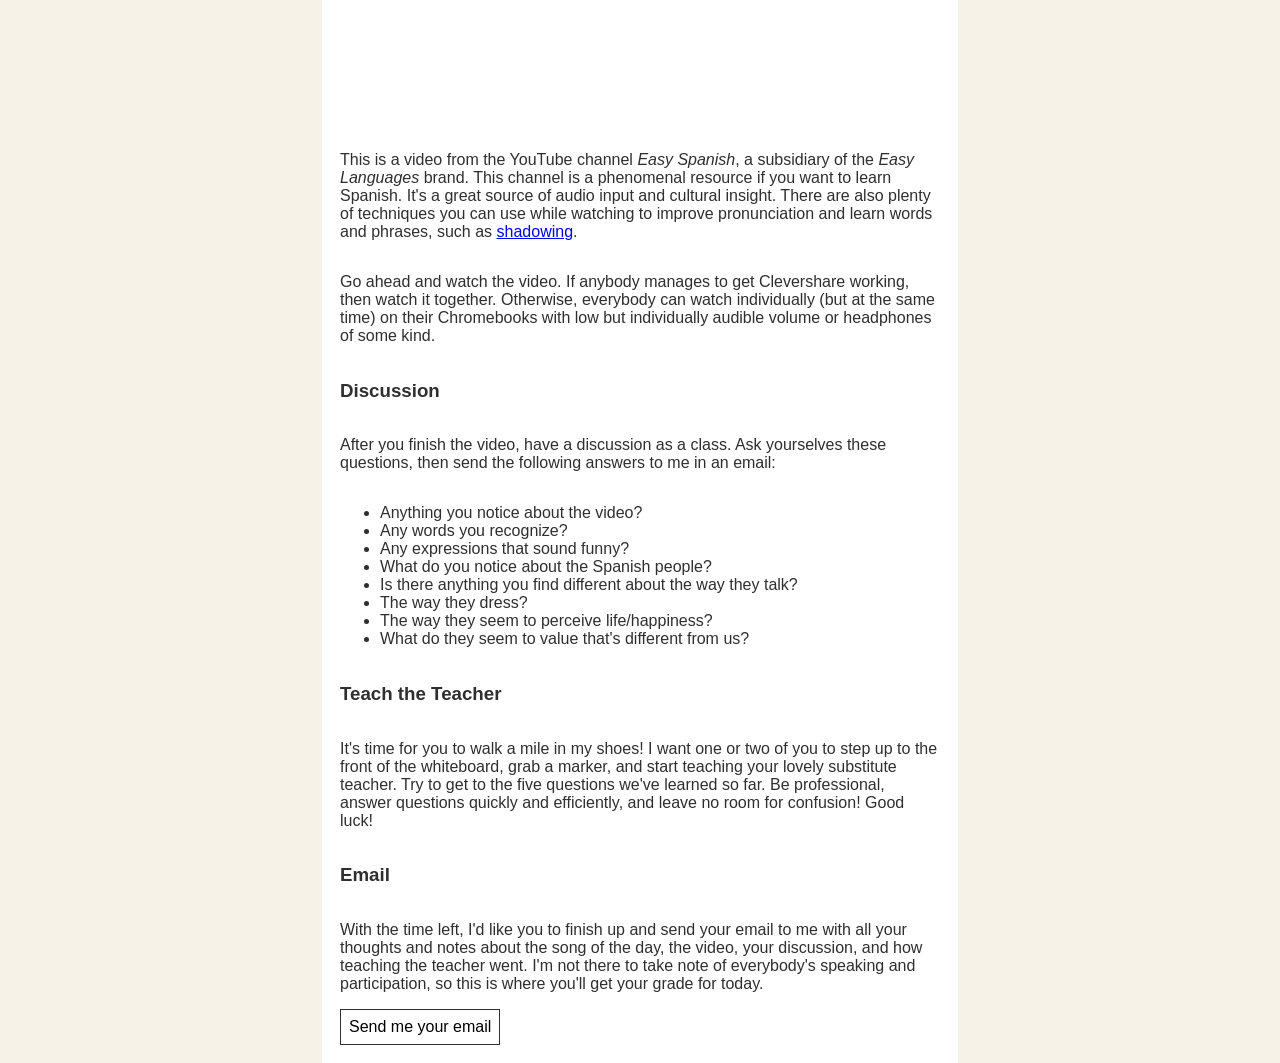
==== commit d96815c1: "removed simplification game requirement for today" ====
--- a/spanish_1.html
+++ b/spanish_1.html
@@ -19,7 +19,6 @@
       <h2>Today's Agenda</h2>
       <ul>
         <li>Spanish Song</li>
-        <li>Simplification Game</li>
         <li>Practice Interview Questions</li>
         <li>Language Learning Video</li>
         <li>Email</li>
@@ -27,15 +26,6 @@
       <h3>Spanish Song</h3>
       <iframe width="560" height="315" src="https://www.youtube.com/embed/kMIaYXxLnUA?si=lq0qvbYhBwasNFqT" title="YouTube video player" frameborder="0" allow="accelerometer; autoplay; clipboard-write; encrypted-media; gyroscope; picture-in-picture; web-share" referrerpolicy="strict-origin-when-cross-origin" allowfullscreen></iframe>
       <p>This is a song I first listened to a long time ago and the video has an awesome case of early 2000s syndrome. But it's fun and catchy : - )</p>
-      <h3>Simplification Game</h3>
-      <p>Instead of doing it altogther as a class, first answer it on your own. Take a minute or two. Today's sentence is:</p>
-      <p class="quote"></p>
-      <p>Three sentences, three different ideas: make it as simple as you can!</p>
-      <p class="quote">Include in your email:</p>
-      <ul>
-        <li>Your train of thought</li>
-        <li>Your final simplified sentences</li>
-      </ul>
       <h3>Practice Interview Questions</h3>
       <p>I'm glad it seems like you're all doing well with <i>Entrevista</i>! Keep it up and get some more reps in. I'm exited to see your progress over the course of the week!</p>
       <h3>Language Learning Video</h3>
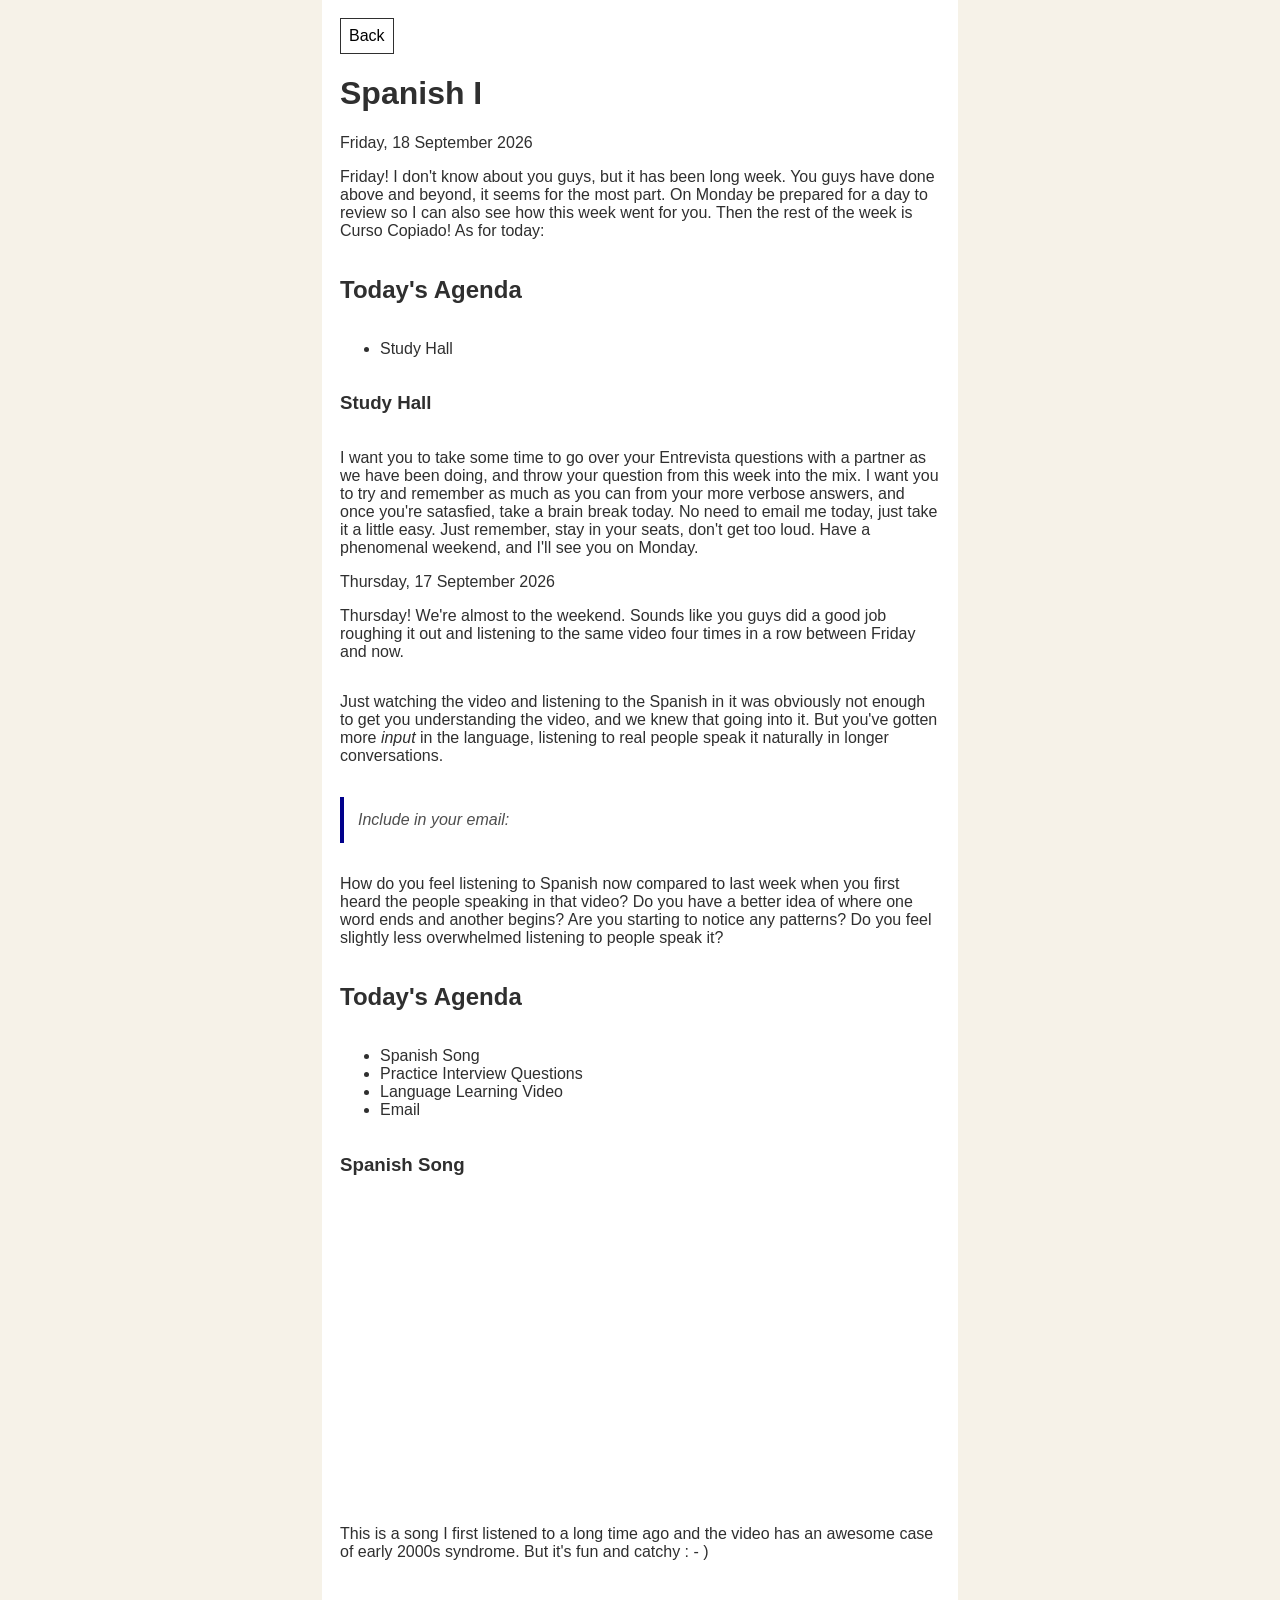
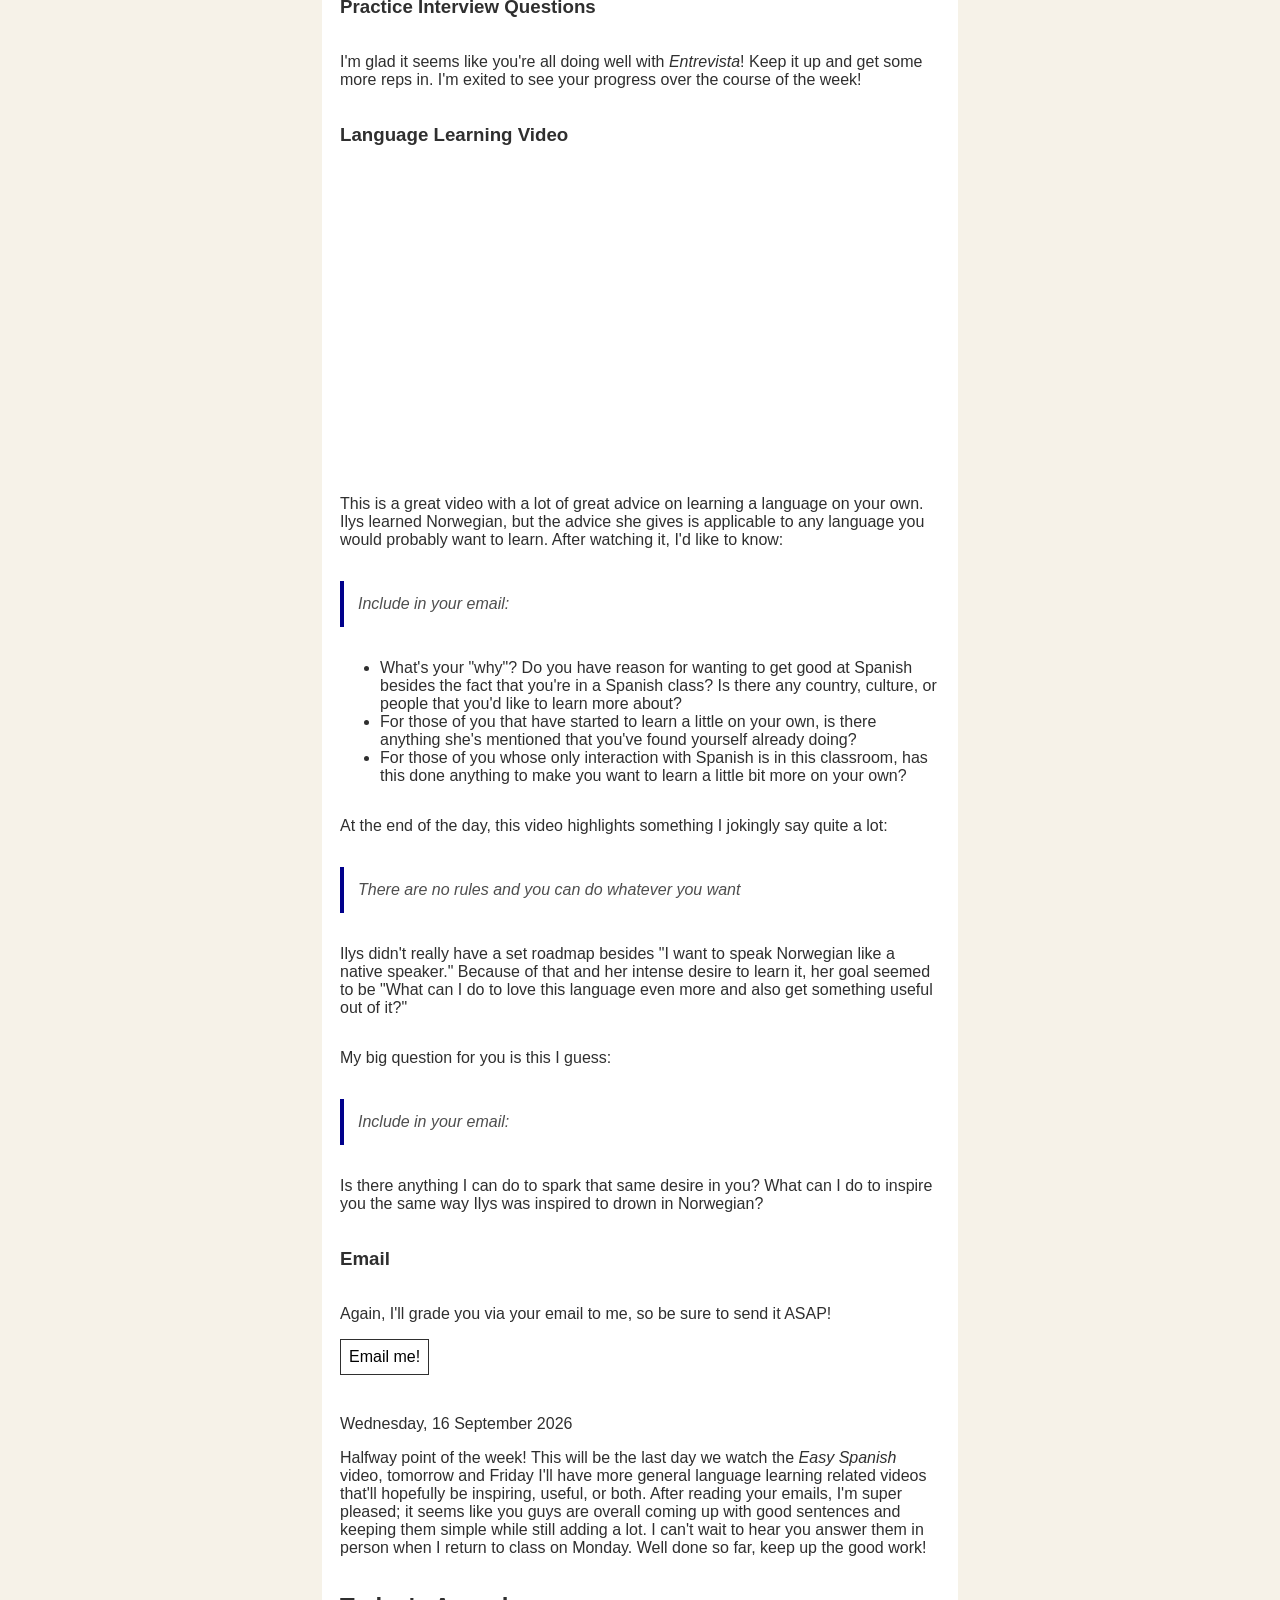
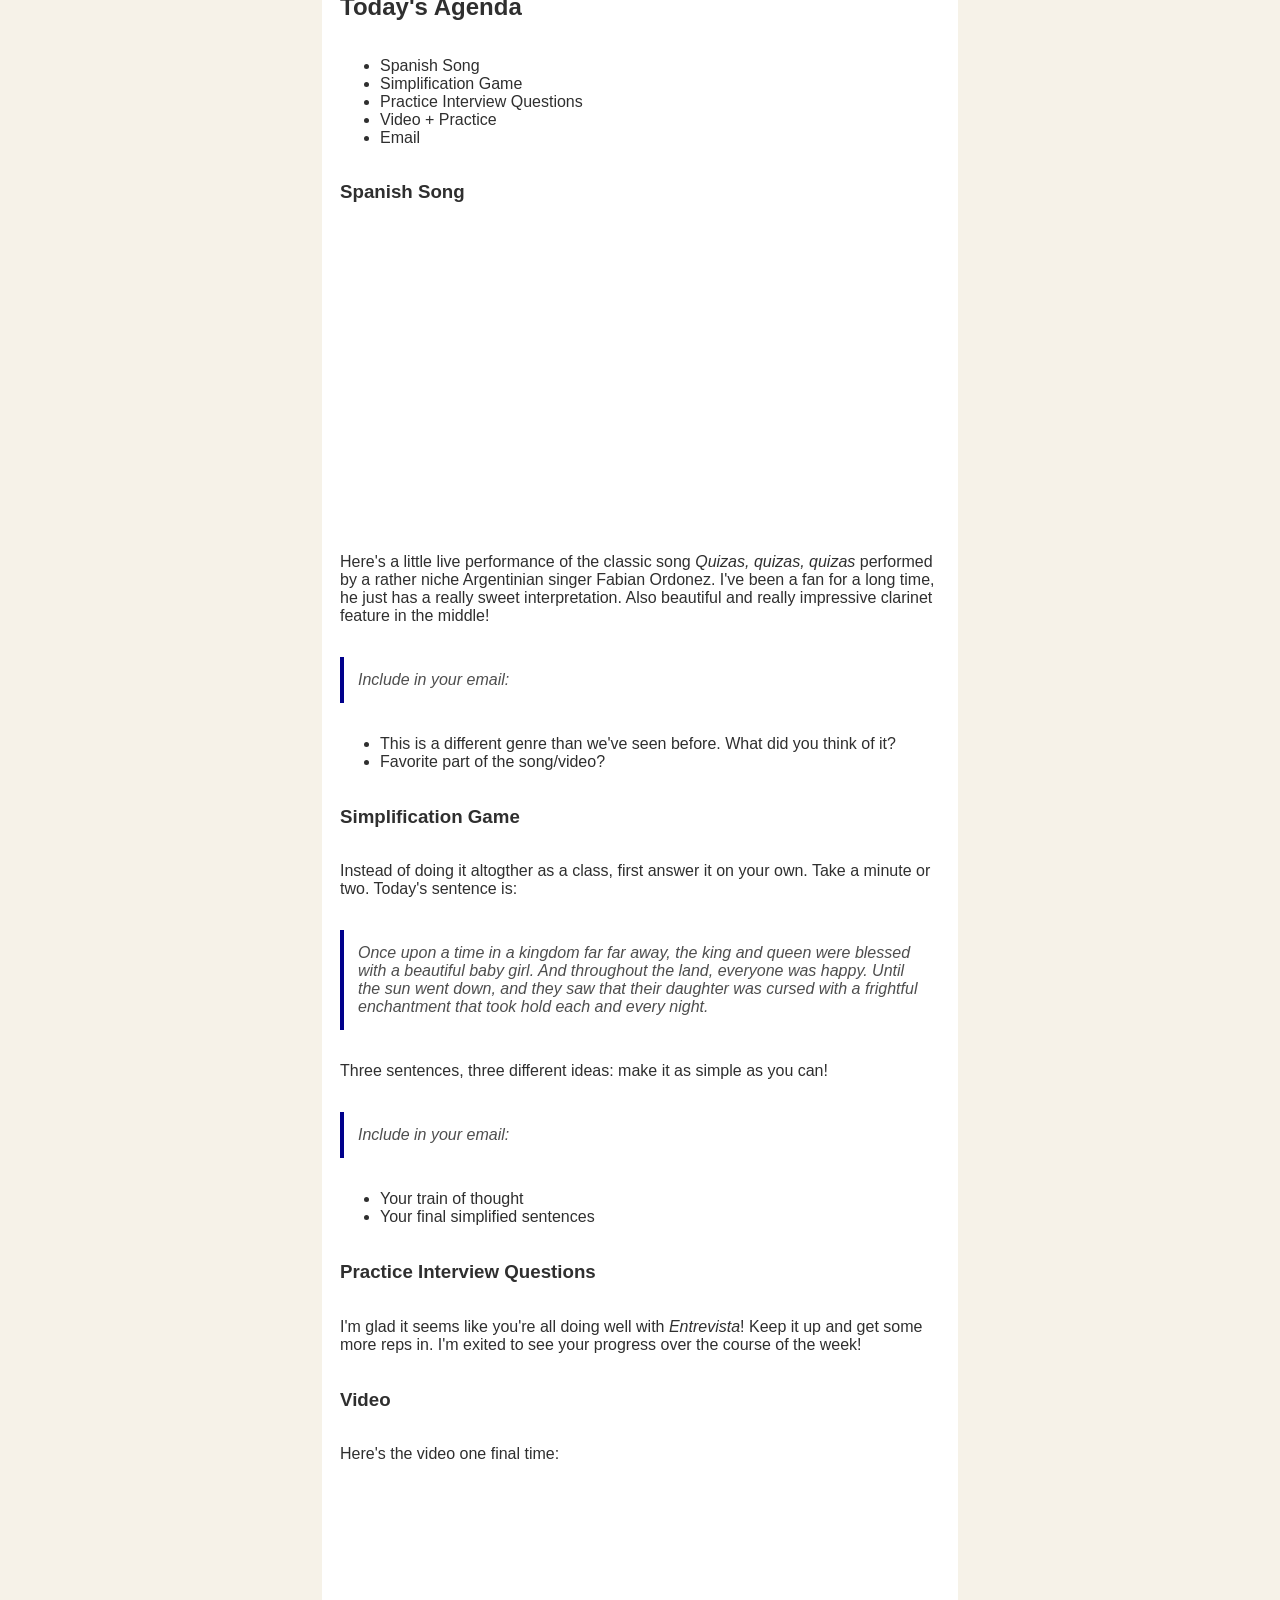
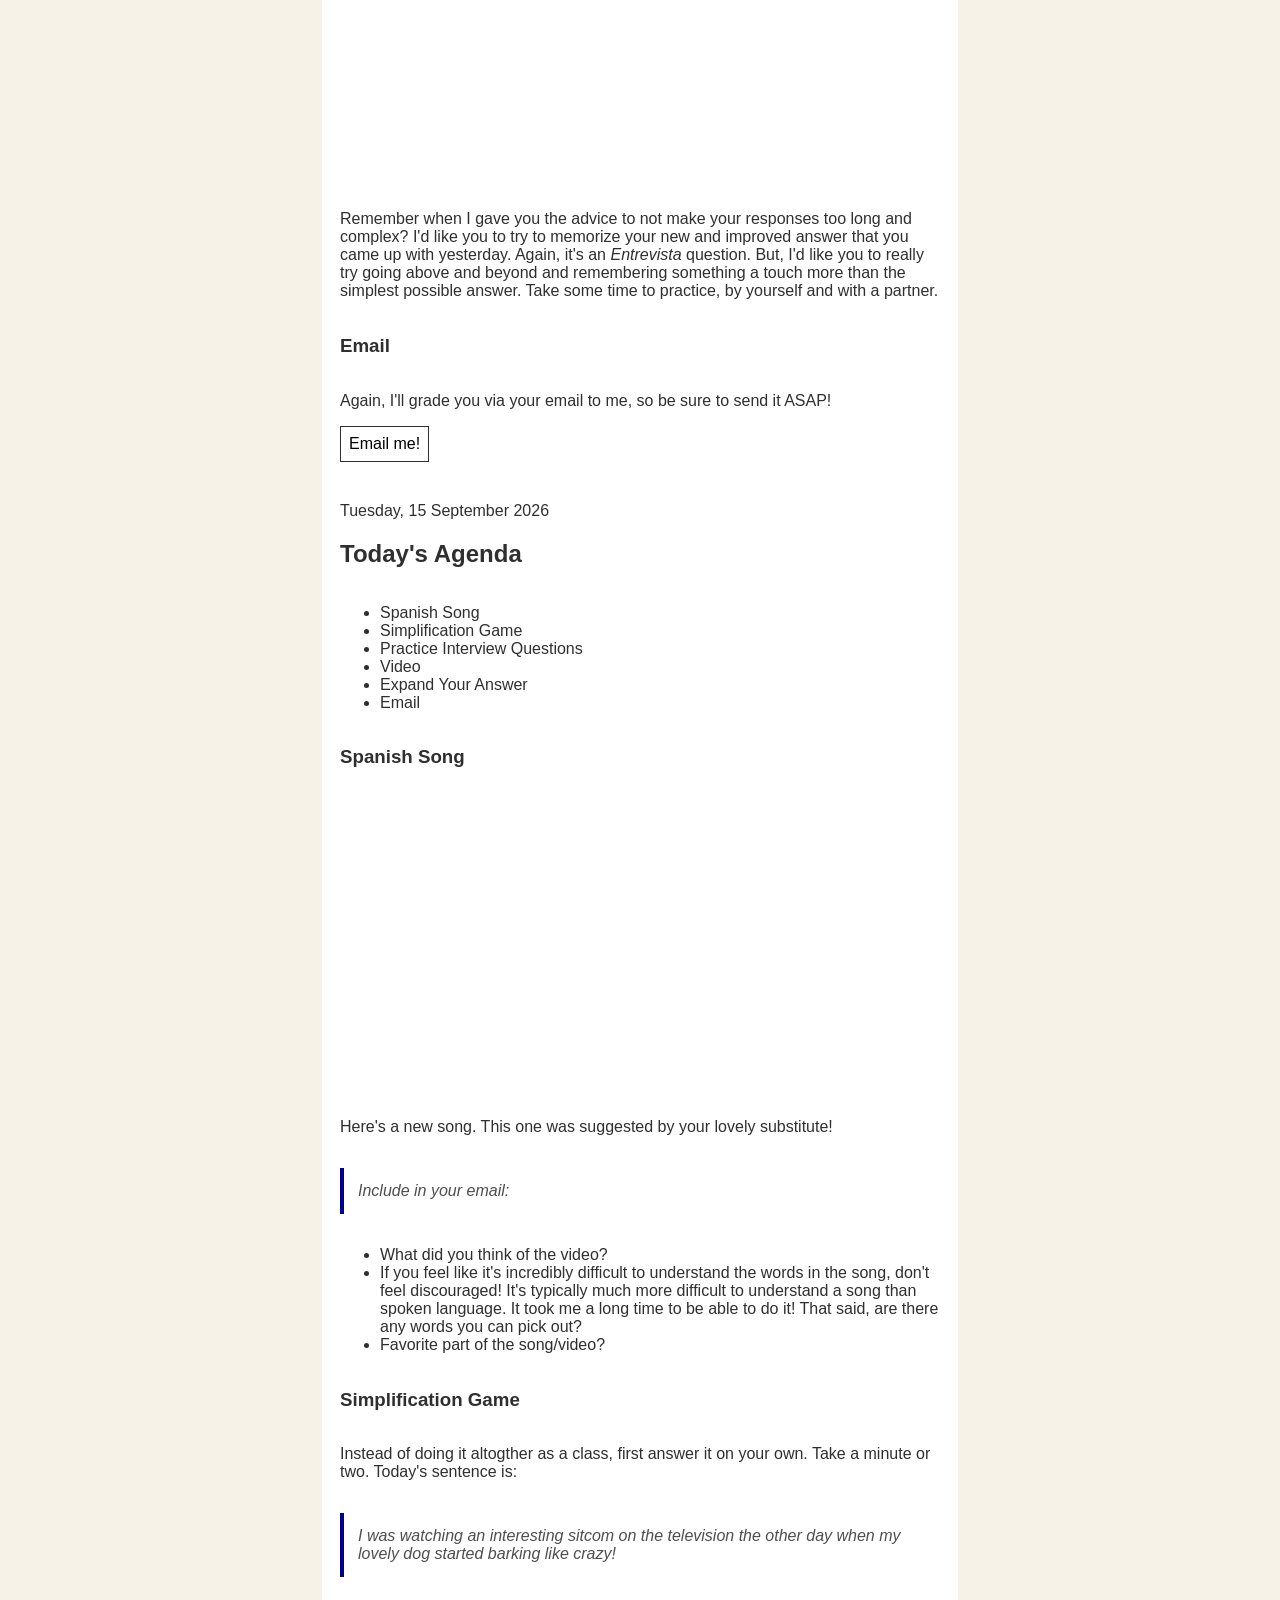
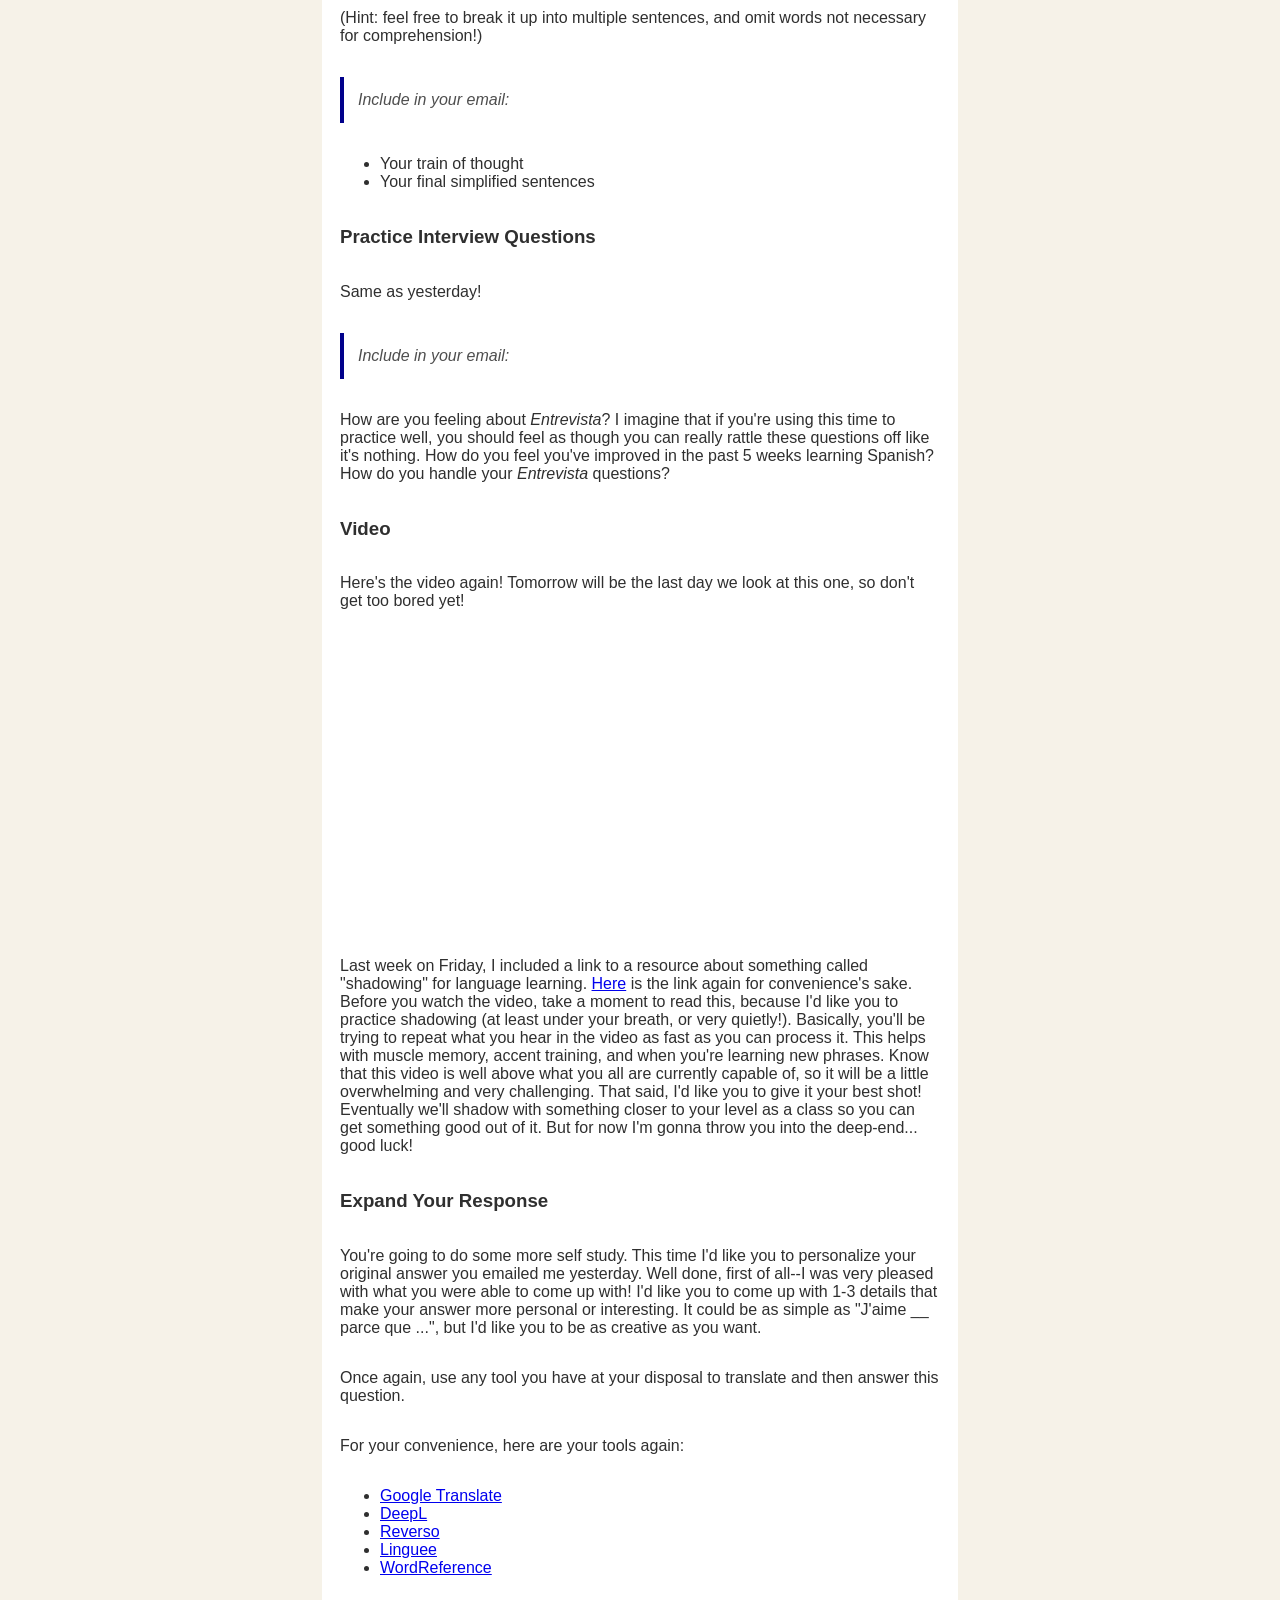
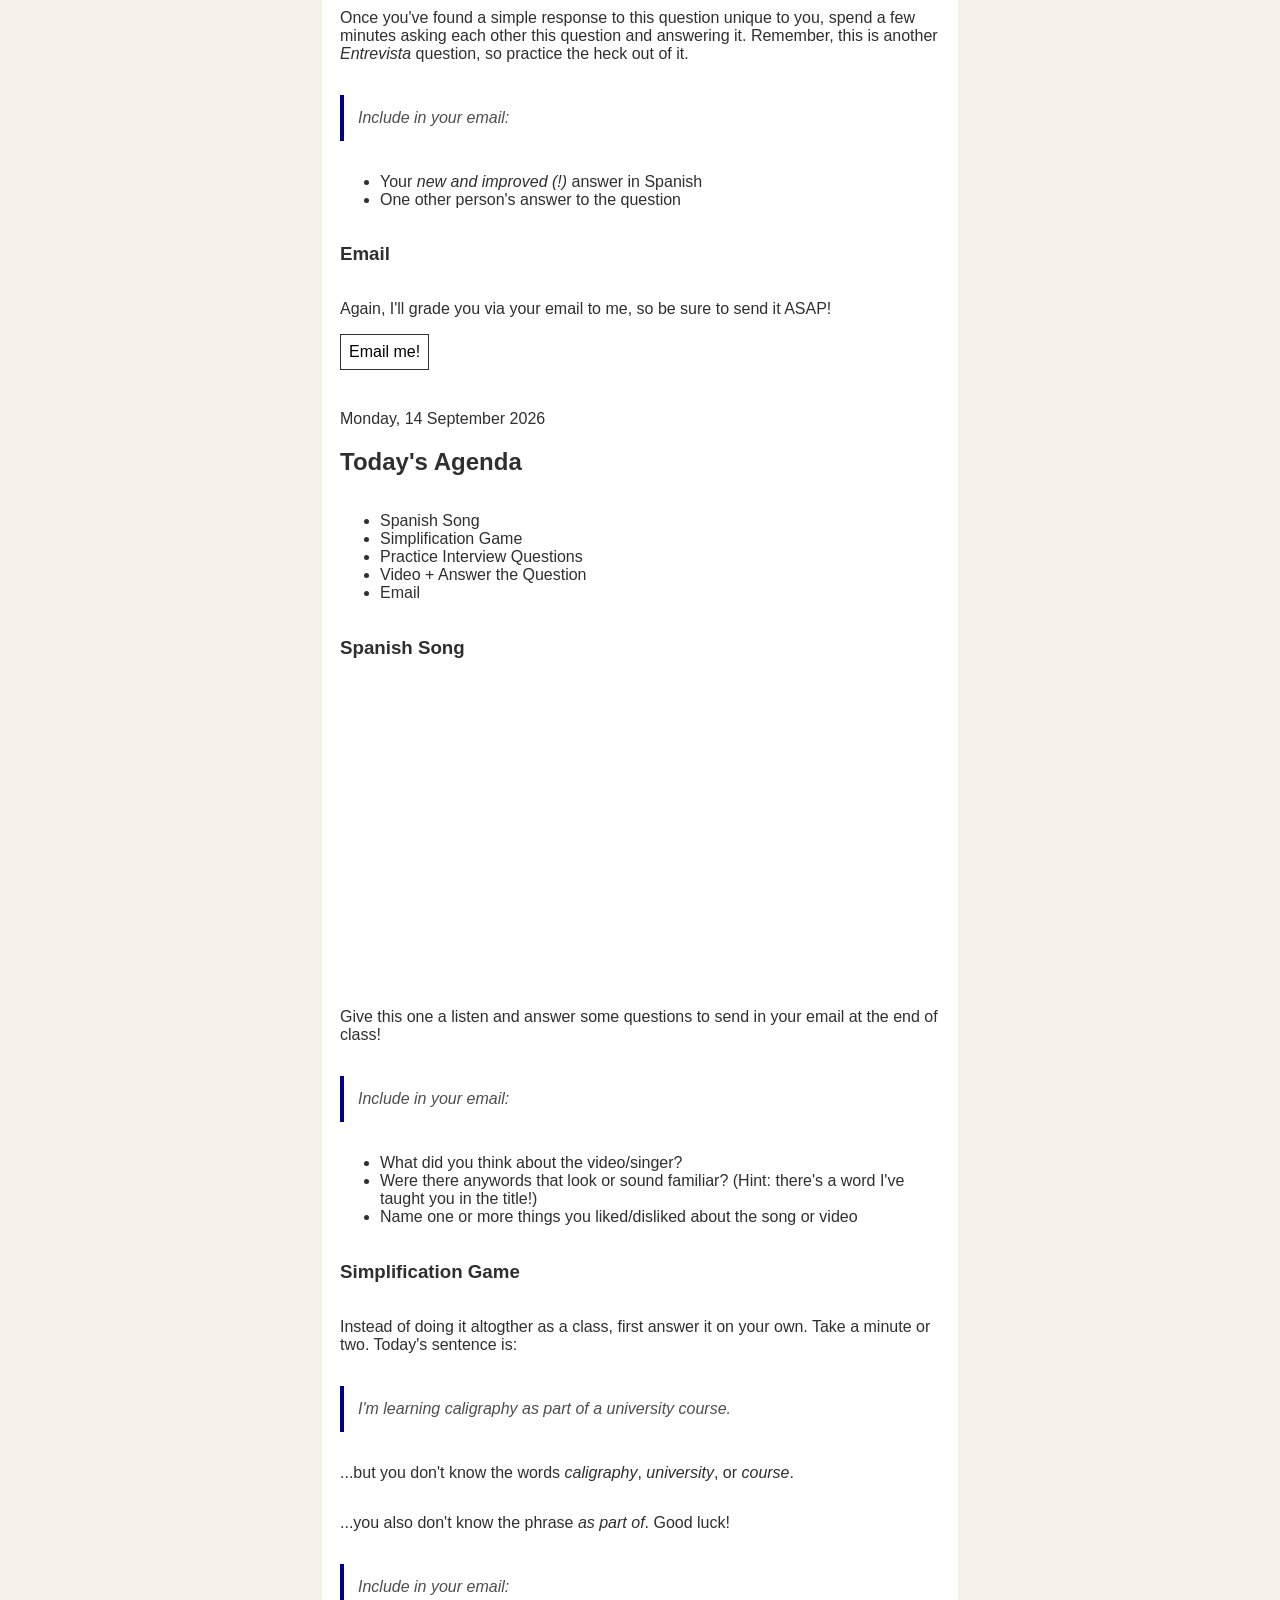
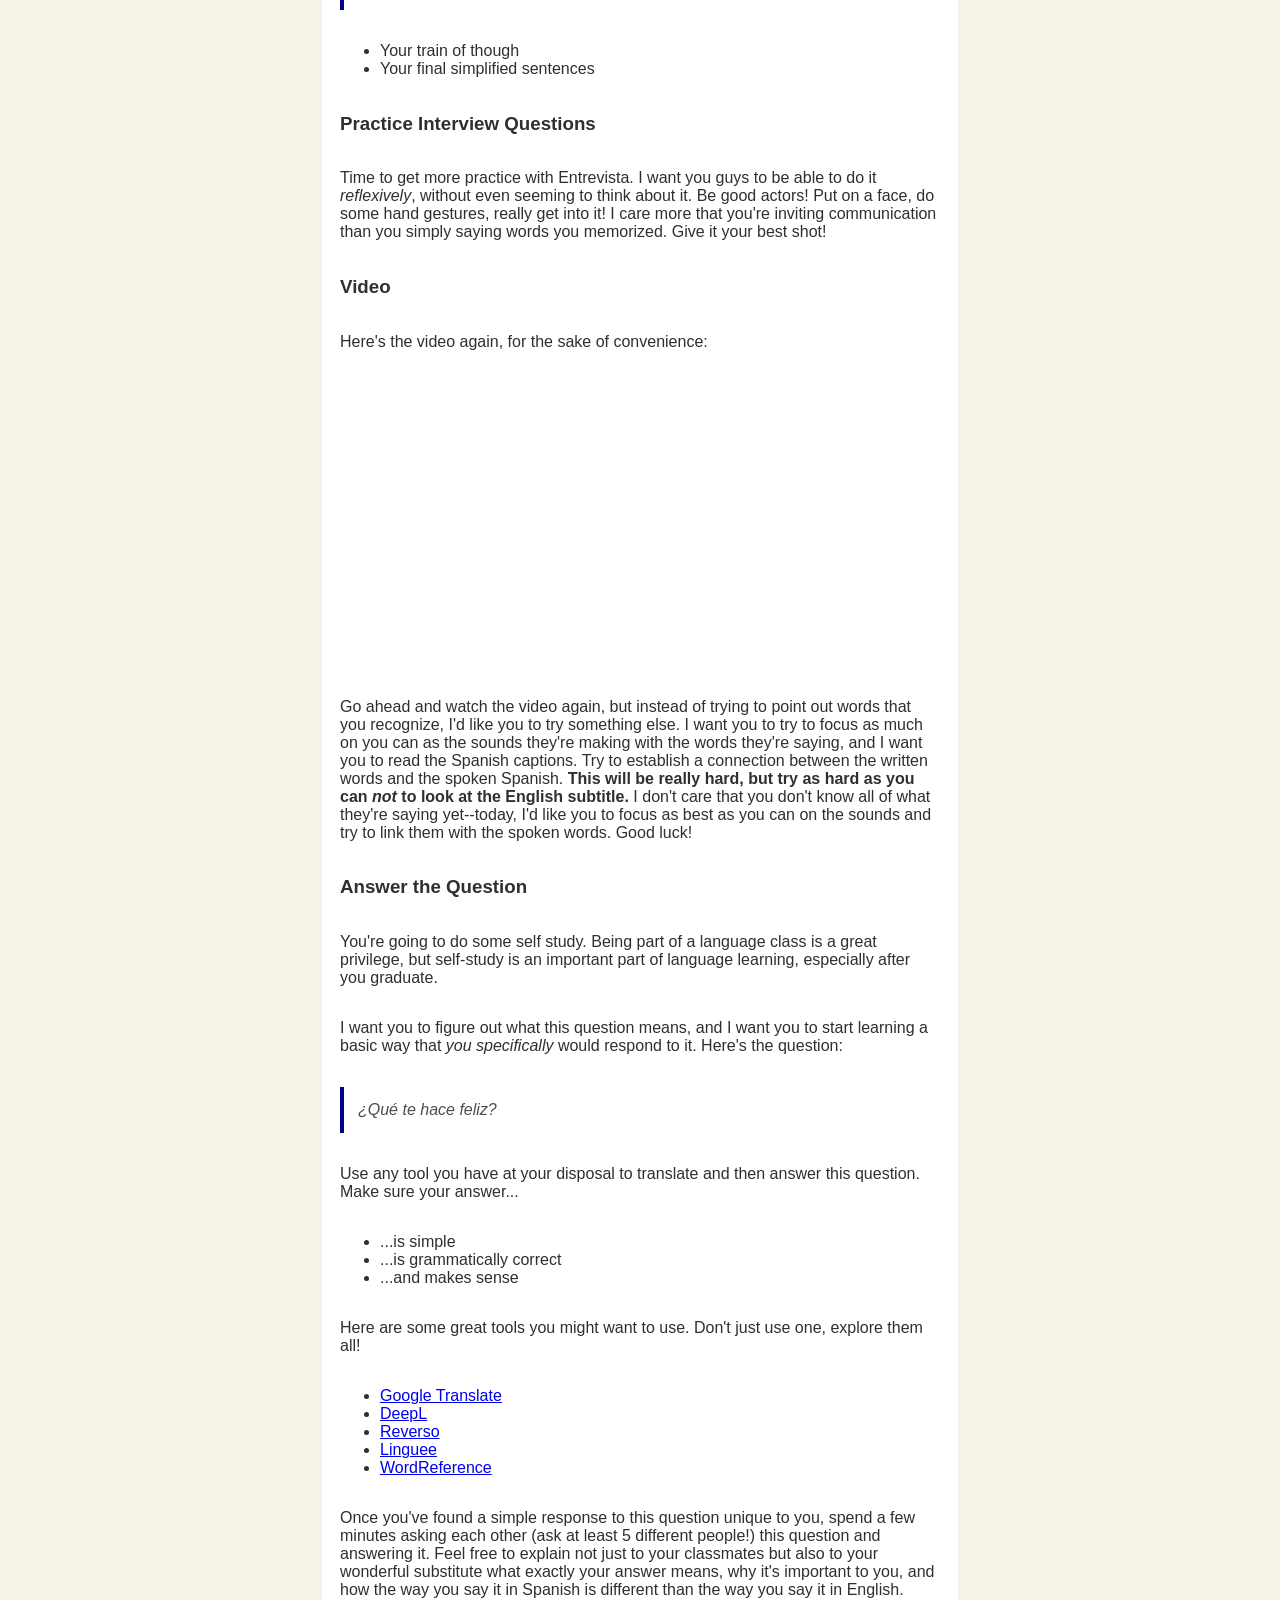
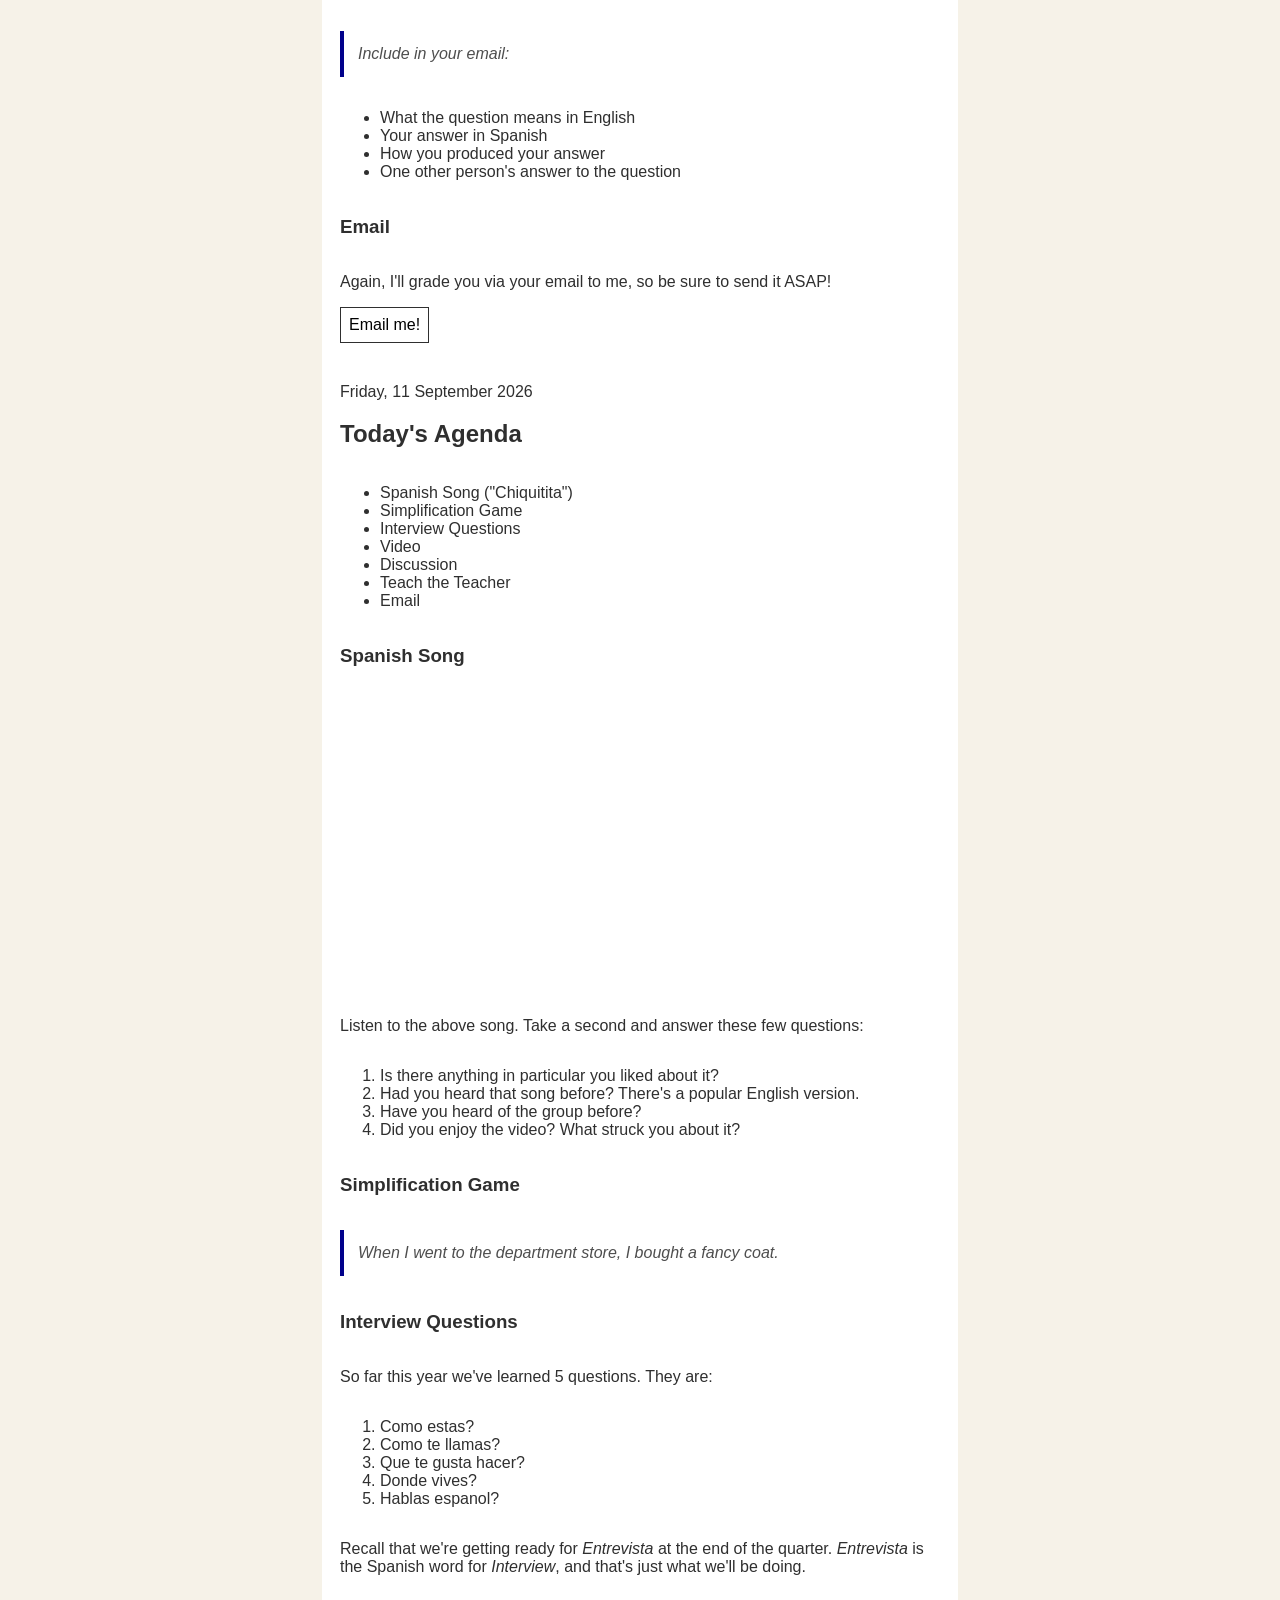
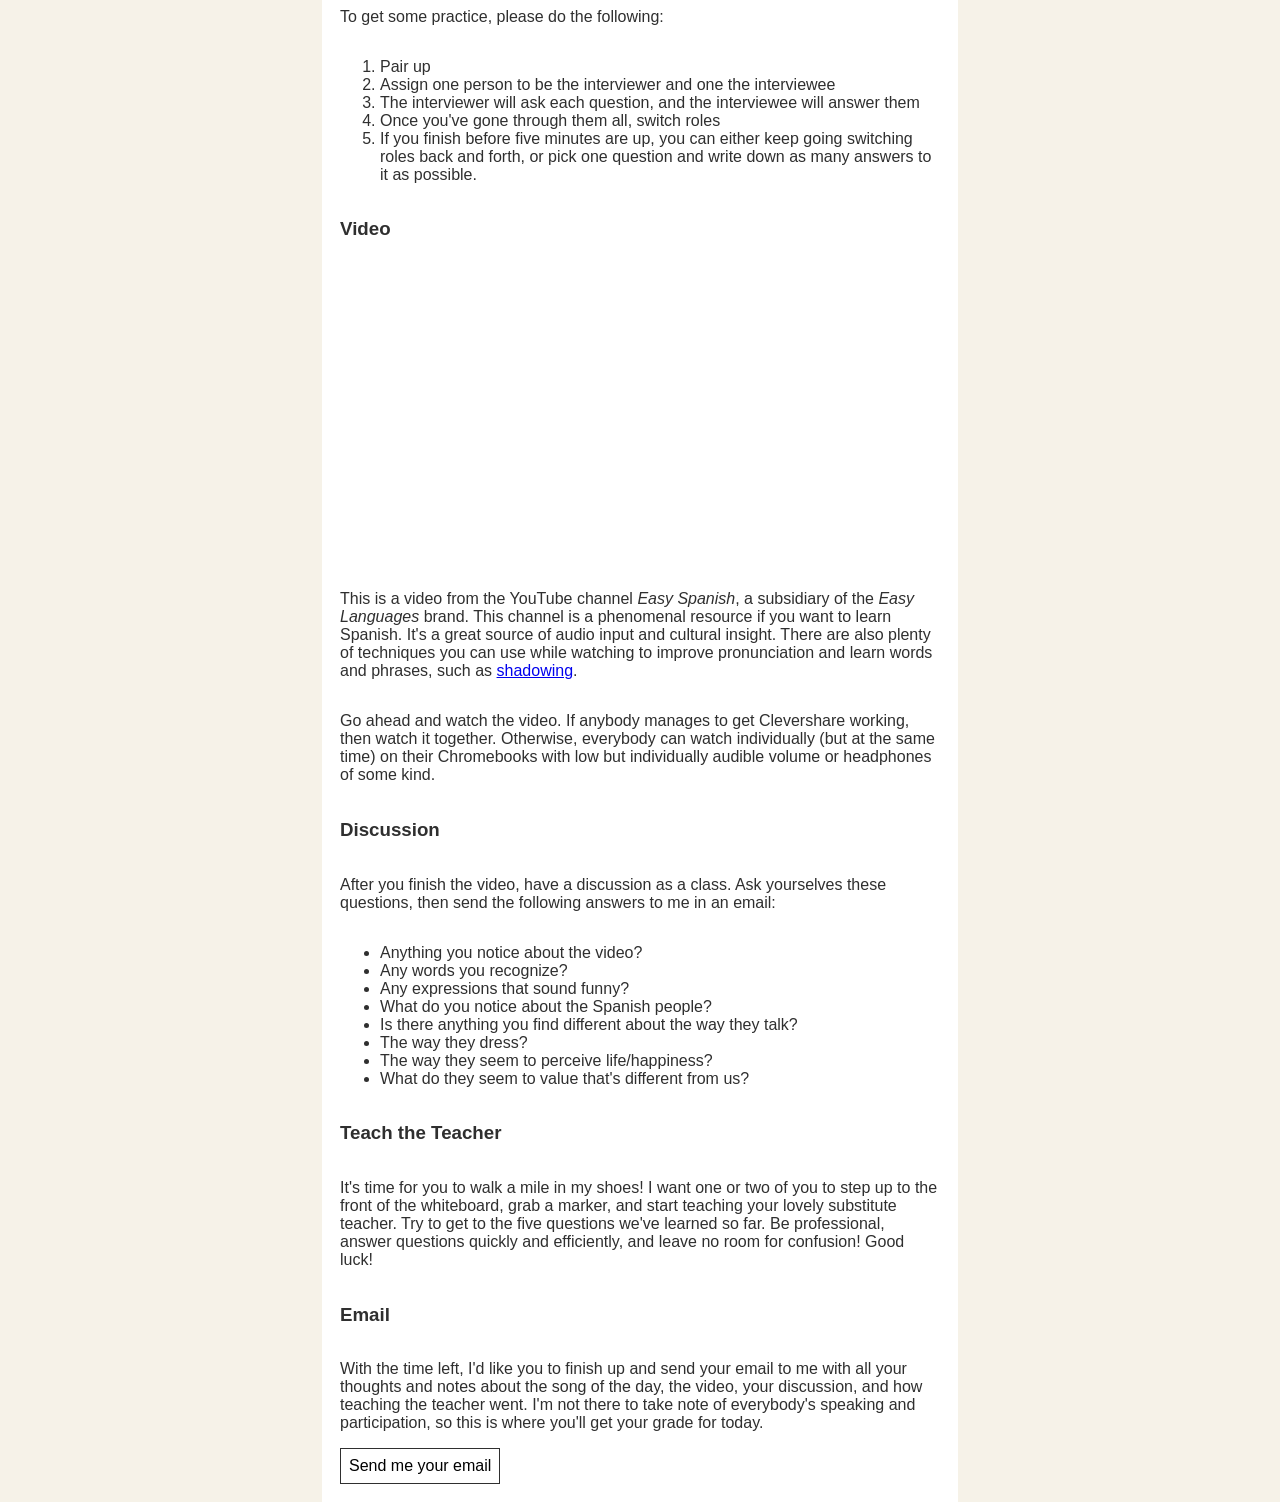
==== commit 3ed8609a: "relax!" ====
--- a/spanish_1.html
+++ b/spanish_1.html
@@ -10,6 +10,16 @@
     <div class="content">
       <a class="button" href="index.html">Back</a>
       <h1>Spanish I</h1>
+
+      <span>Friday, 18 September 2026</span>
+      <p>Friday! I don't know about you guys, but it has been  long week. You guys have done above and beyond, it seems for the most part. On Monday be prepared for a day to review so I can also see how this week went for you. Then the rest of the week is Curso Copiado! As for today:</p>
+      <h2>Today's Agenda</h2>
+      <ul>
+      	<li>Study Hall</li>
+      </ul>
+      <h3>Study Hall</h3>
+      <p>I want you to take some time to go over your Entrevista questions with a partner as we have been doing, and throw your question from this week into the mix. I want you to try and remember as much as you can from your more verbose answers, and once you're satasfied, take a brain break today. No need to email me today, just take it a little easy. Just remember, stay in your seats, don't get too loud. Have a phenomenal weekend, and I'll see you on Monday.</p>
+
 
       <span>Thursday, 17 September 2026</span>
       <p>Thursday! We're almost to the weekend. Sounds like you guys did a good job roughing it out and listening to the same video four times in a row between Friday and now.</p>
